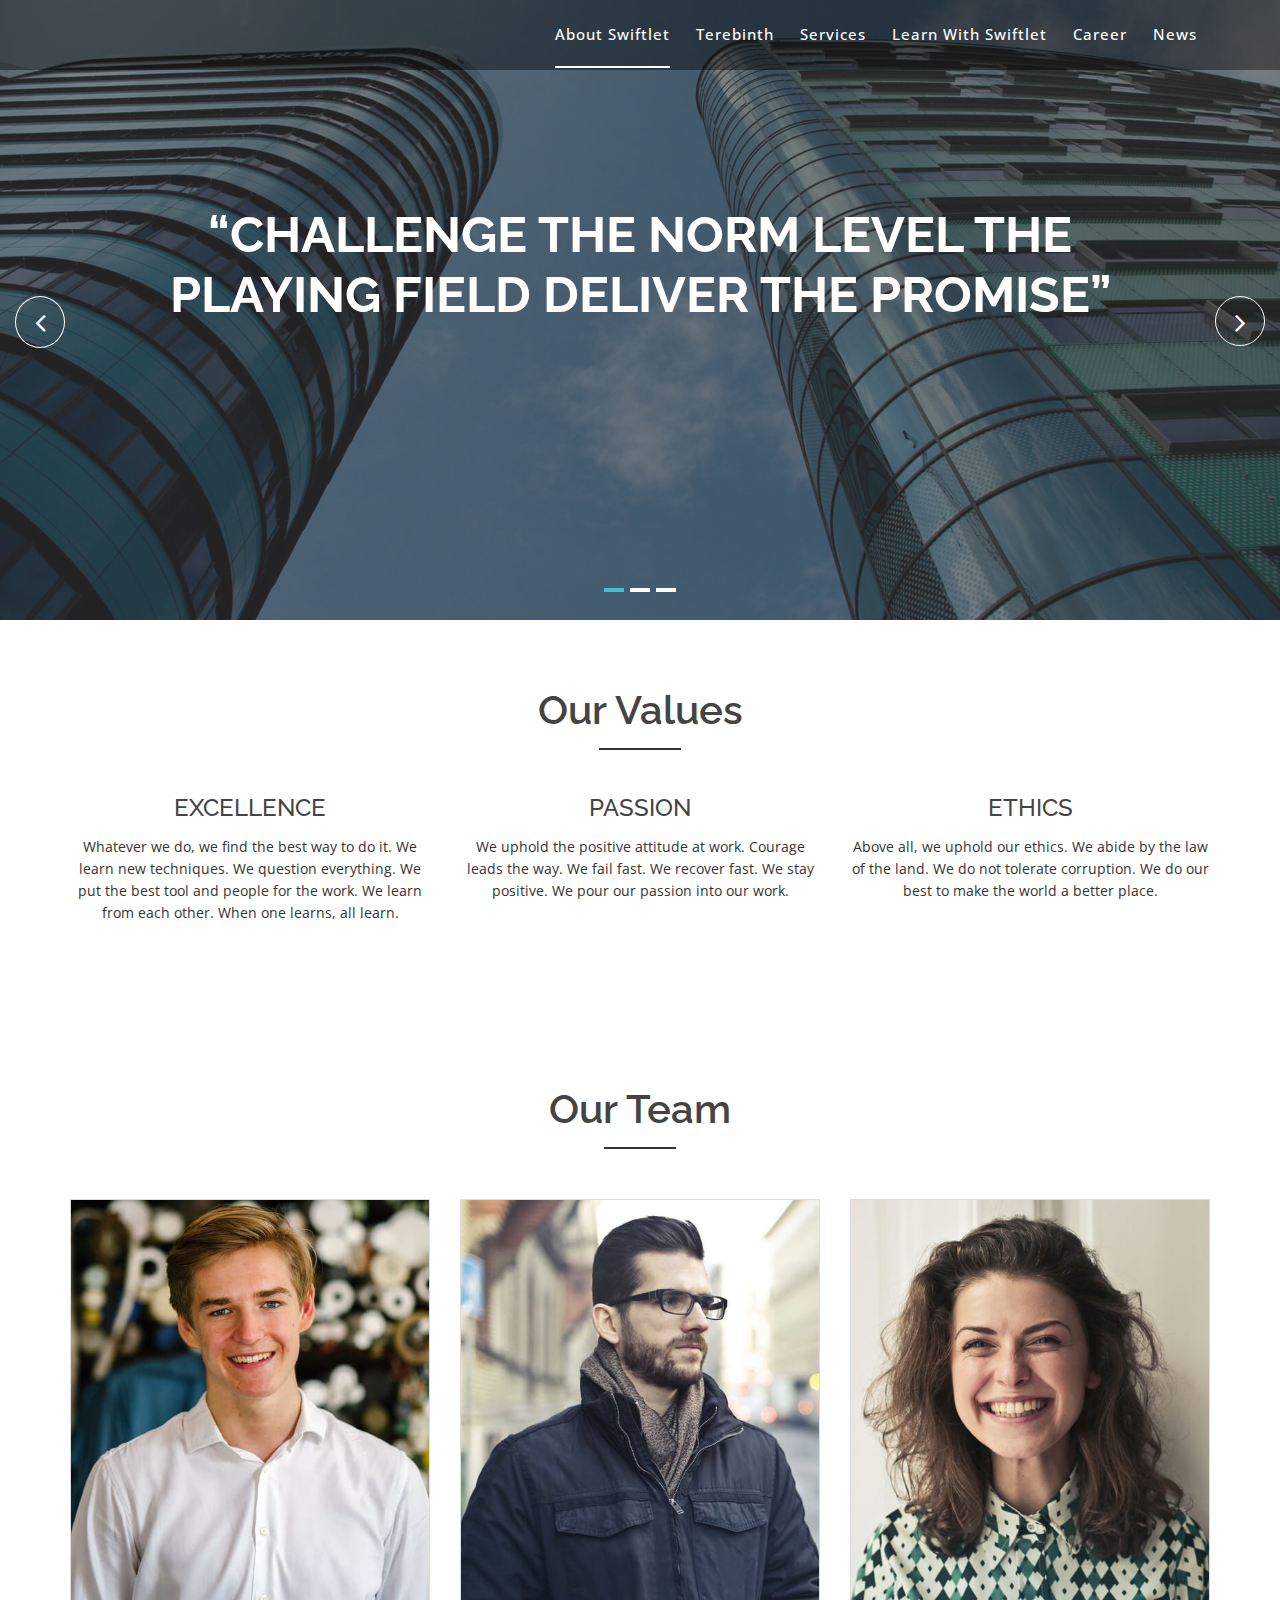
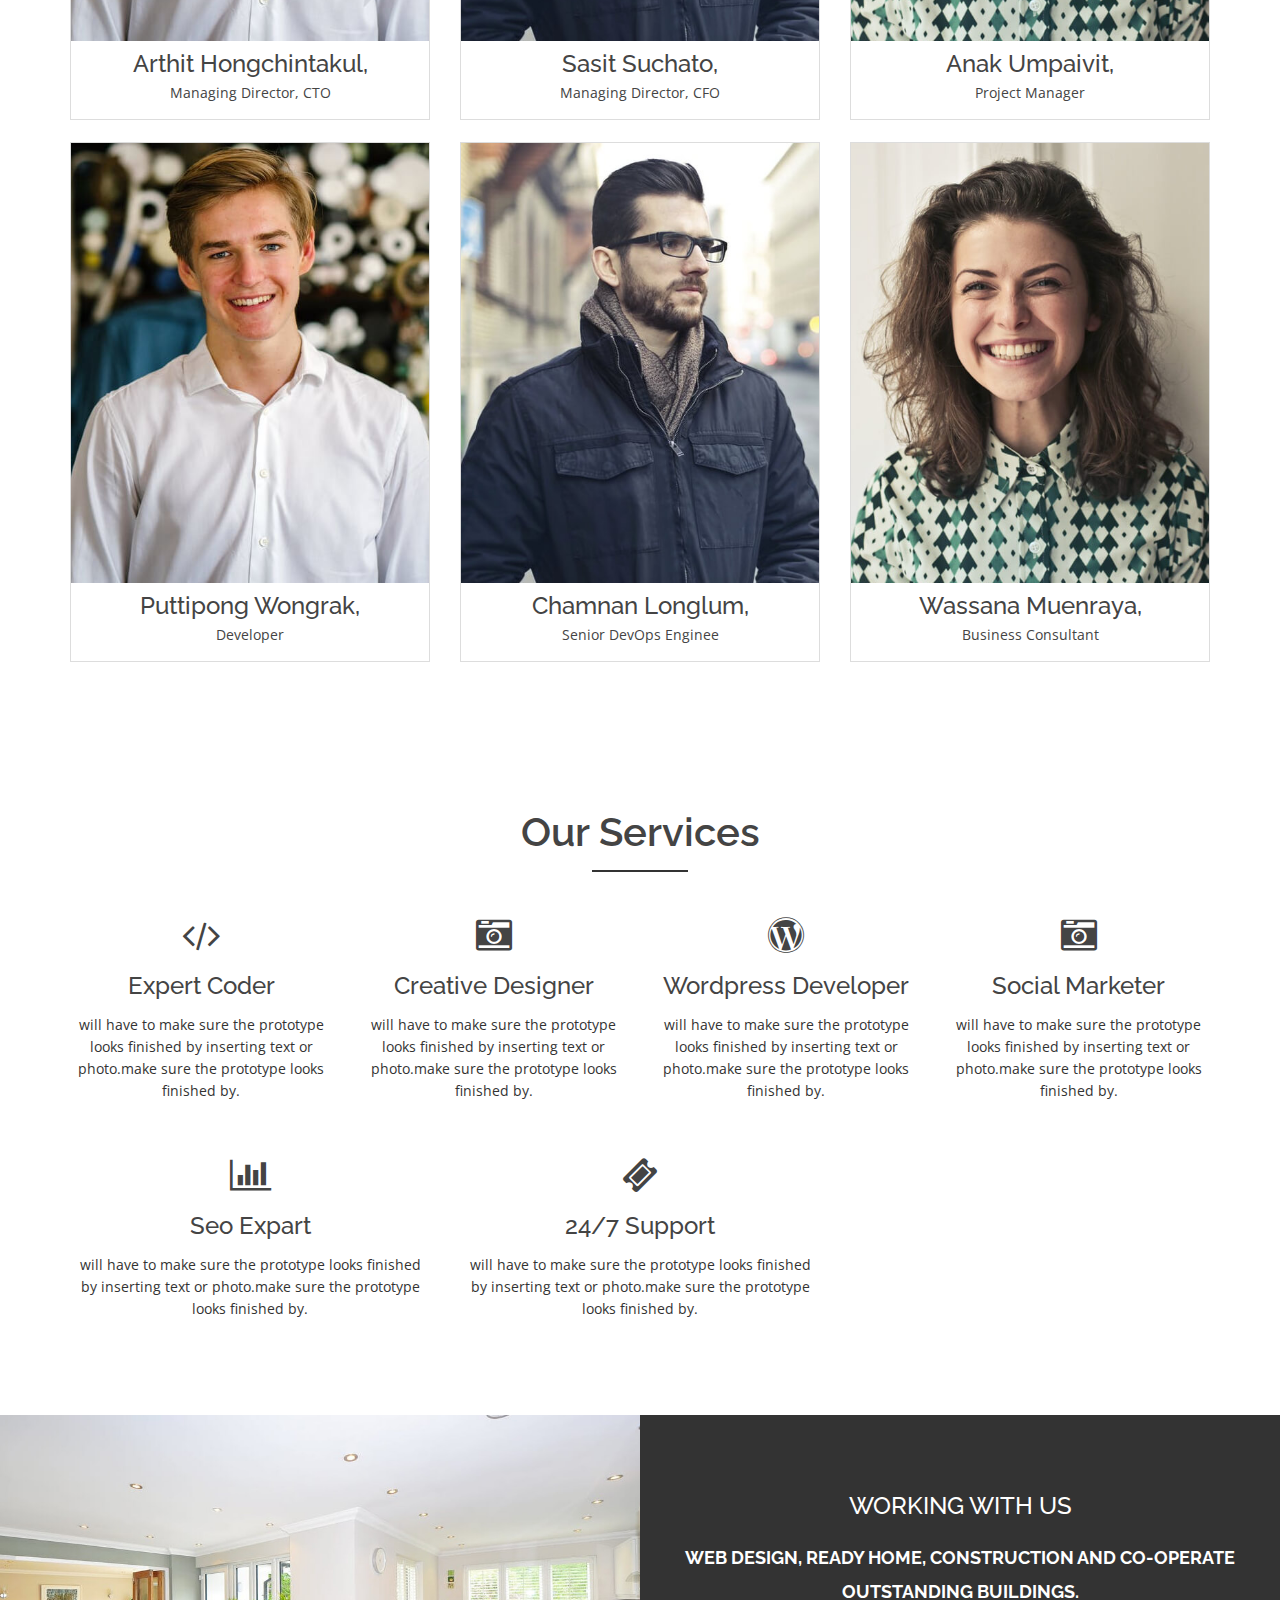
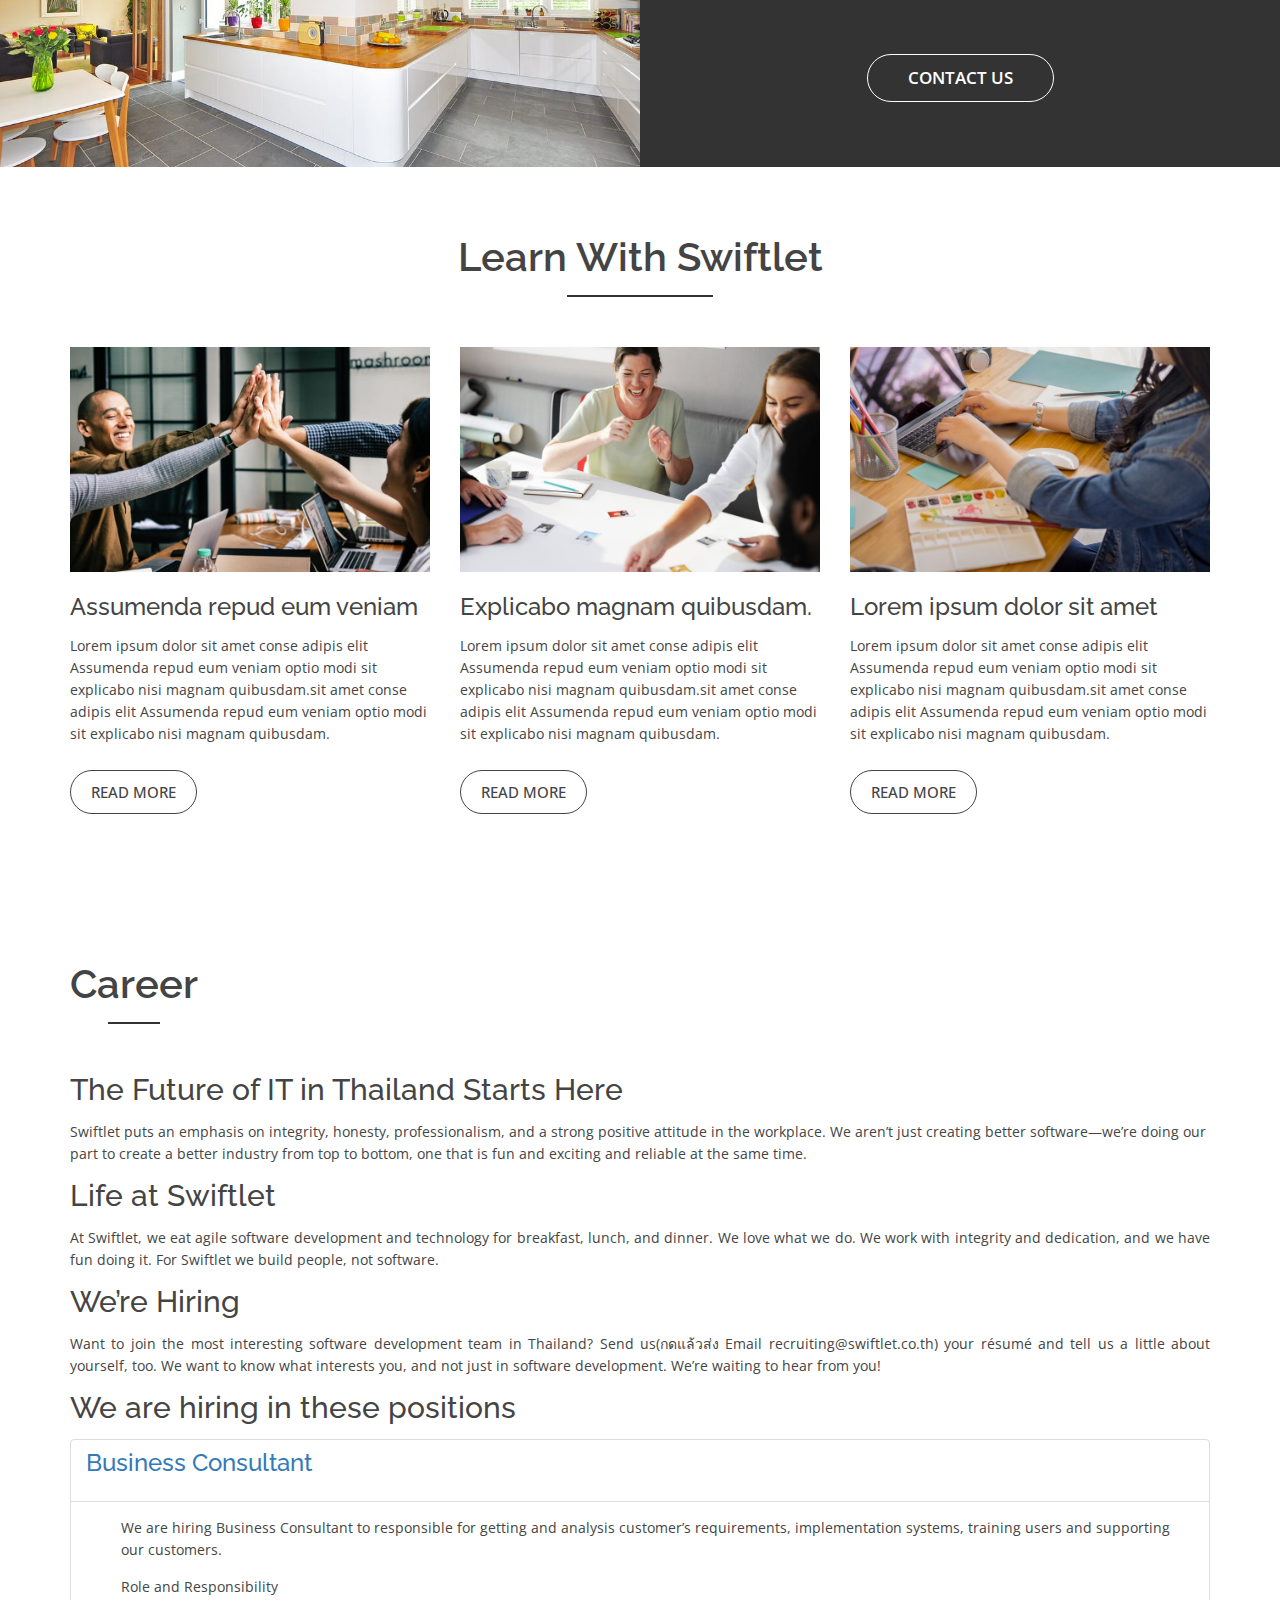
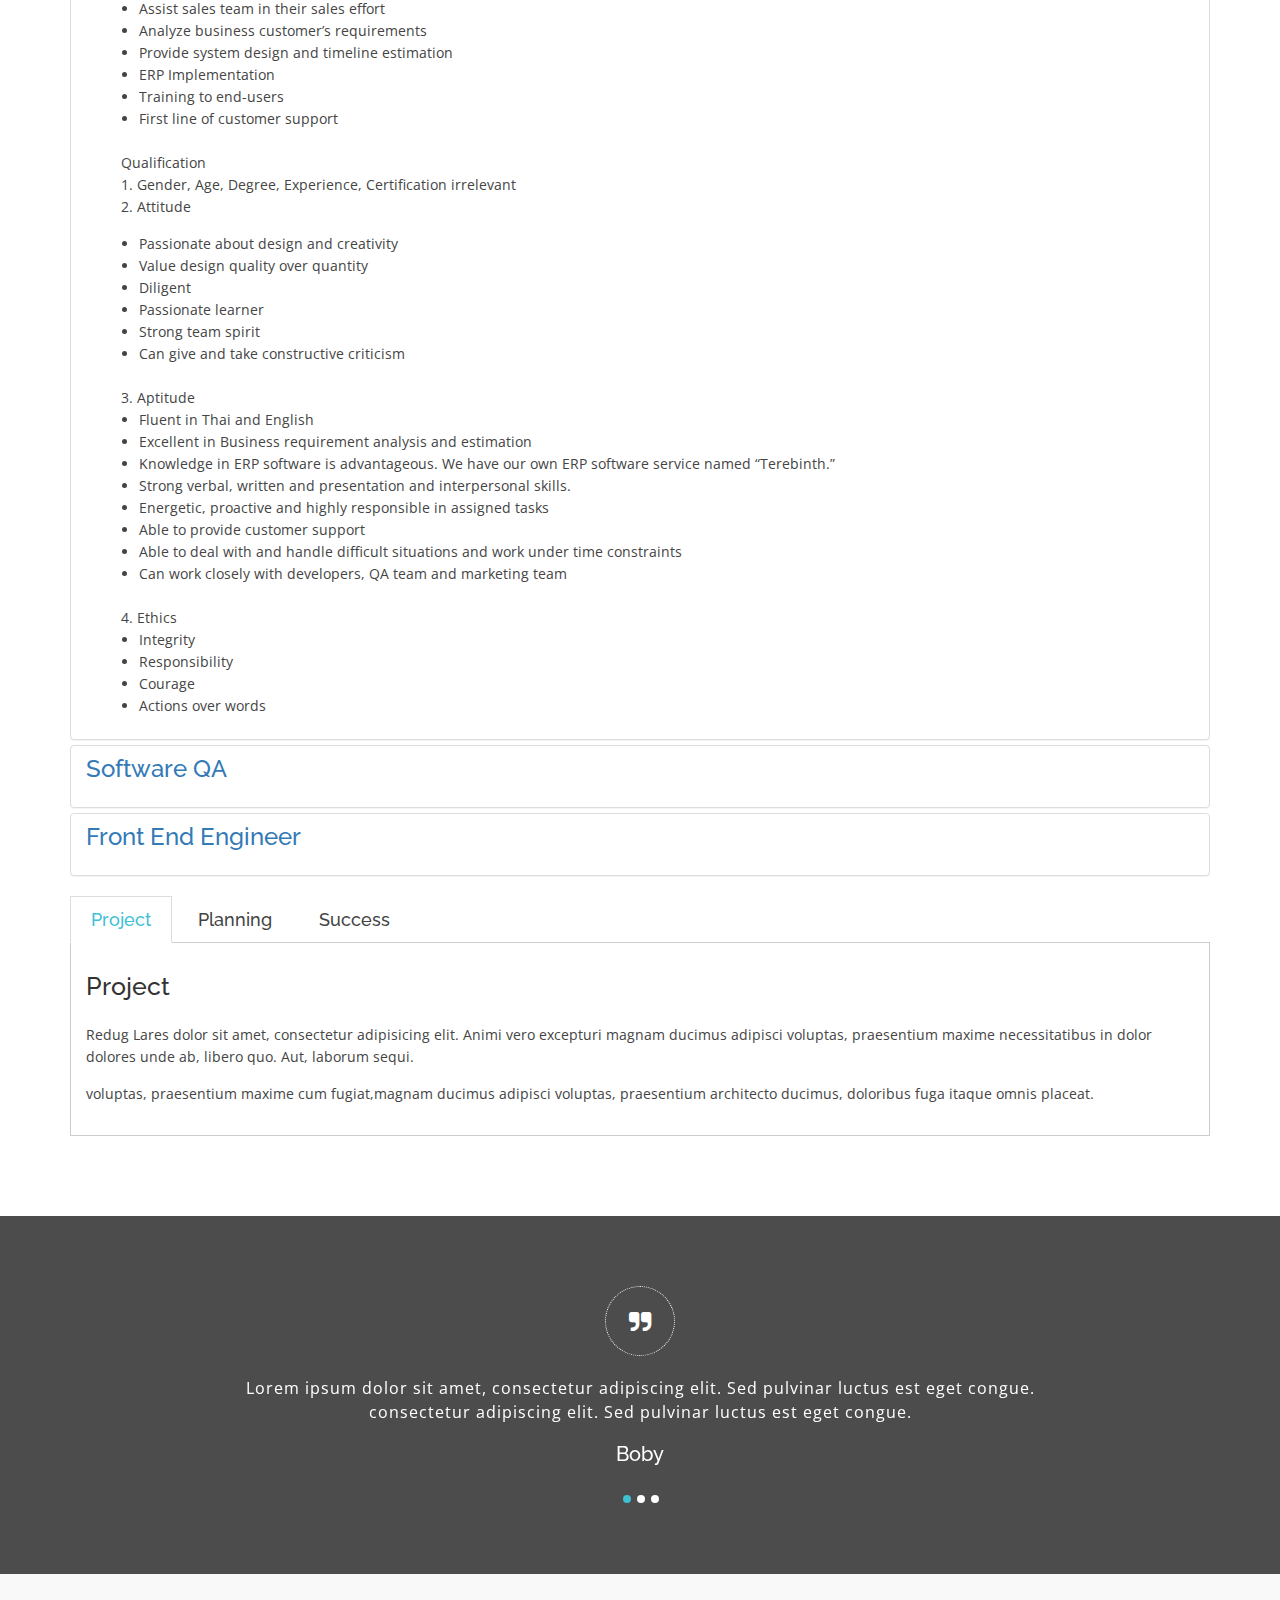
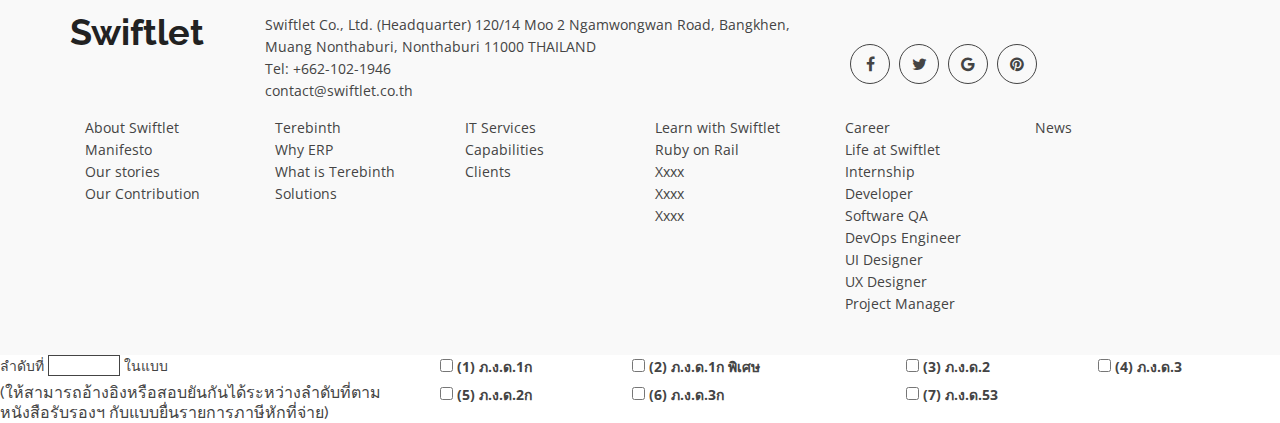
==== eBusiness/index.html @ f5b82866 "อัพโหลดไฟล์ขึ้น server git" ====
<!doctype html>
<html lang="en">
<head>
  <meta charset="utf-8">
  <title>eBusiness Bootstrap Template</title>
  <meta content="width=device-width, initial-scale=1.0" name="viewport">
  <meta content="" name="keywords">
  <meta content="" name="description">

  <!-- Favicons -->
  <link href="img/favicon.png" rel="icon">
  <link href="img/apple-touch-icon.png" rel="apple-touch-icon">

  <!-- Google Fonts -->
  <link href="https://fonts.googleapis.com/css?family=Open+Sans:300,400,400i,600,700|Raleway:300,400,400i,500,500i,700,800,900" rel="stylesheet">

  <!-- Bootstrap CSS File -->
  <link href="lib/bootstrap/css/bootstrap.min.css" rel="stylesheet">

  <!-- Libraries CSS Files -->
  <link href="lib/nivo-slider/css/nivo-slider.css" rel="stylesheet">
  <link href="lib/owlcarousel/owl.carousel.css" rel="stylesheet">
  <link href="lib/owlcarousel/owl.transitions.css" rel="stylesheet">
  <link href="lib/font-awesome/css/font-awesome.min.css" rel="stylesheet">
  <link href="lib/animate/animate.min.css" rel="stylesheet">
  <link href="lib/venobox/venobox.css" rel="stylesheet">

  <!-- Nivo Slider Theme -->
  <link href="css/nivo-slider-theme.css" rel="stylesheet">

  <!-- Main Stylesheet File -->
  <link href="css/style.css" rel="stylesheet">

  <!-- Responsive Stylesheet File -->
  <link href="css/responsive.css" rel="stylesheet">







  <!-- =======================================================
    Theme Name: eBusiness
    Theme URL: https://bootstrapmade.com/ebusiness-bootstrap-corporate-template/
    Author: BootstrapMade.com
    License: https://bootstrapmade.com/license/
  ======================================================= -->
</head>

<body data-spy="scroll" data-target="#navbar-example">

  <div id="preloader"></div>

  <header>
    <!-- header-area start -->
    <div id="sticker" class="header-area">
      <div class="container">
        <div class="row">
          <div class="col-md-12 col-sm-12">

            <!-- Navigation -->
            <nav class="navbar navbar-default">
              <!-- Brand and toggle get grouped for better mobile display -->
              <div class="navbar-header">
                <button type="button" class="navbar-toggle collapsed" data-toggle="collapse" data-target=".bs-example-navbar-collapse-1" aria-expanded="false">
										<span class="sr-only">Toggle navigation</span>
										<span class="icon-bar"></span>
										<span class="icon-bar"></span>
										<span class="icon-bar"></span>
									</button>
                <!-- Brand -->
                <a class="navbar-brand page-scroll sticky-logo" href="index.html">
                  
                  <!-- Uncomment below if you prefer to use an image logo -->
                  <!-- <img src="img/logo.png" alt="" title=""> -->
								</a>
              </div>
              <!-- Collect the nav links, forms, and other content for toggling -->
              <div class="collapse navbar-collapse main-menu bs-example-navbar-collapse-1" id="navbar-example">
                <ul class="nav navbar-nav navbar-right">
                  <li class="active">
                    <a class="page-scroll" href="#home">About Swiftlet</a>
                  </li>
                  <li>
                    <a class="page-scroll" href="#about">Terebinth</a>
                  </li>
                  <li>
                    <a class="page-scroll" href="#services">Services</a>
                  </li>
                  <li>
                    <a class="page-scroll" href="#team">Learn with Swiftlet
</a>
                  </li>
                  <li>
                    <a class="page-scroll" href="#portfolio">Career</a>
                  </li>
                  <li>
                    <a class="page-scroll" href="#blog">News</a>
                  </li>
                  
                </ul>
              </div>
              <!-- navbar-collapse -->
            </nav>
            <!-- END: Navigation -->
          </div>
        </div>
      </div>
    </div>
    <!-- header-area end -->
  </header>
  <!-- header end -->

  <!-- Start Slider Area -->
  <div id="home" class="slider-area">
    <div class="bend niceties preview-2">
      <div id="ensign-nivoslider" class="slides">
        <img src="img/slider/slider2.jpg" alt="" title="#slider-direction-1" />
        <img src="img/slider/slider2.jpg" alt="" title="#slider-direction-2" />
        <img src="img/slider/slider3.jpg" alt="" title="#slider-direction-3" />
      </div>






      <!-- direction 1 -->
      <div id="slider-direction-1" class="slider-direction slider-one">
        <div class="container">
          <div class="row">
            <div class="col-md-12 col-sm-12 col-xs-12">
              <div class="slider-content">
                
                <!-- layer 3 -->
                <div class="layer-1-2 wow slideInUp" data-wow-duration="2s" data-wow-delay=".2s">
                  <h1 class="title2">“CHALLENGE THE NORM  
                                      LEVEL THE PLAYING FIELD 
                                      DELIVER THE PROMISE” 
                  </h1>
                </div>
              </div>
            </div>
          </div>
        </div>
      </div>

      <!-- direction 2 -->
      <div id="slider-direction-2" class="slider-direction slider-two">
        <div class="container">
          <div class="row">
            <div class="col-md-12 col-sm-12 col-xs-12">
              <div class="slider-content text-center">
                <!-- layer 1 -->
                <div class="layer-1-1 hidden-xs wow slideInUp" data-wow-duration="2s" data-wow-delay=".2s">
                  <h2 class="title1">Terebinth Cloud ERP </h2>
                </div>
                <!-- layer 2 -->
                <div class="layer-1-2 wow slideInUp" data-wow-duration="2s" data-wow-delay=".1s">
                  <h1 class="title2">THE BUSINESS PROCESS AND DATA MANAGEMENT PLATFORM ON THE CLOUD
                </h1>
                </div>
                <!-- layer 3 -->
                <div class="layer-1-3 hidden-xs wow slideInUp" data-wow-duration="2s" data-wow-delay=".2s">
                  <a class="ready-btn right-btn page-scroll" href="#services">See Services</a>
                  <a class="ready-btn page-scroll" href="#about">Learn More</a>
                </div>
              </div>
            </div>
          </div>
        </div>
      </div>

      <!-- direction 3 -->
      <div id="slider-direction-3" class="slider-direction slider-two">
        <div class="container">
          <div class="row">
            <div class="col-md-12 col-sm-12 col-xs-12">
              <div class="slider-content">
                <!-- layer 1 -->
                <div class="layer-1-1 hidden-xs wow slideInUp" data-wow-duration="2s" data-wow-delay=".2s">
                  <h2 class="title1">The Best business Information </h2>
                </div>
                <!-- layer 2 -->
                <div class="layer-1-2 wow slideInUp" data-wow-duration="2s" data-wow-delay=".1s">
                  <h1 class="title2">Helping Business Security  & Peace of Mind for Your Family</h1>
                </div>
                <!-- layer 3 -->
                <div class="layer-1-3 hidden-xs wow slideInUp" data-wow-duration="2s" data-wow-delay=".2s">
                  <a class="ready-btn right-btn page-scroll" href="#services">See Services</a>
                  <a class="ready-btn page-scroll" href="#about">Learn More</a>
                </div>
              </div>
            </div>
          </div>
        </div>
      </div>
    </div>
  </div>
  <!-- End Slider Area -->



 
 




  <!-- Start about_
     ourvalues -->
  <div id="ourvalues" class="ourvalues-area area-padding">
    <div class="container">
      <div class="row">
        <div class="col-md-12 col-sm-12 col-xs-12">
          <div class="section-headline ourvalues-head text-center">
            <h2>Our Values</h2>
          </div>
        </div>
      </div>
      <div class="row text-center">
        <div class="ourvalues-contents">
          <!-- Start Left ourvalues -->
          <div class="col-md-4 col-sm-4 col-xs-12">
            <div class="about-move">
              <div class="ourvalues-details">
                <div class="single-ourvalues">

                  <h4>EXCELLENCE</h4>
                  <p>
                    
                   Whatever we do, we find the best way to do it. We learn new techniques. We question everything. We put the best tool and people for the work.  We learn from each other. When one learns, all learn.

                  </p>
                </div>
              </div>
              <!-- end about_
               ourvalues -->
            </div>
          </div>
          <div class="col-md-4 col-sm-4 col-xs-12">
            <div class="about-move">
              <div class="ourvalues-details">
                <div class="single-ourvalues">
                 
                  <h4>PASSION</h4>
                  <p>
                    We uphold the positive attitude at work. Courage leads the way. We fail fast. We recover fast. We stay positive. We pour our passion into our work. 
                  </p>
                </div>
              </div>
              <!-- end about_
               ourvalues -->
            </div>
          </div>
          <div class="col-md-4 col-sm-4 col-xs-12">
            <!-- end col-md-4 -->
            <div class=" about-move">
              <div class="ourvalues-details">
                <div class="single-ourvalues">
                  
                  <h4>ETHICS</h4>
                  <p>
                    Above all, we uphold our ethics. We abide by the law of the land. We do not tolerate corruption. We do our best to make the world a better place.
                  </p>
                </div>
              </div>
              <!-- end about_
              ourvalues -->
            </div>
          </div>
         
        </div>
      </div>
    </div>
  </div>
  <!-- End about_
     ourvalues -->




 <!-- Start team Area -->
  <div id="team" class="our-team-area area-padding">
    <div class="container">
      <div class="row">
        <div class="col-md-12 col-sm-12 col-xs-12">
          <div class="section-headline text-center">
            <h2>Our Team</h2>
          </div>
        </div>
      </div>
      <div class="row">
        <div class="team-top">
          <div class="col-md-4 col-sm-3 col-xs-12">
            <div class="single-team-member">
              <div class="team-img">
                <a href="#">
                    <img src="img/team/1.jpg" alt="">
                  </a>
                <div class="team-social-icon text-center">
                  <ul>
                    <li>
                      <a href="#">
                          <i class="fa fa-facebook"></i>
                        </a>
                    </li>
                    <li>
                      <a href="#">
                          <i class="fa fa-twitter"></i>
                        </a>
                    </li>
                    <li>
                      <a href="#">
                          <i class="fa fa-instagram"></i>
                        </a>
                    </li>
                  </ul>
                </div>
              </div>
              <div class="team-content text-center">
                <h4>Arthit Hongchintakul,  </h4>
                <p>Managing Director, CTO</p>
              </div>
            </div>
          </div>
          <!-- End column -->
          <div class="col-md-4 col-sm-3 col-xs-12">
            <div class="single-team-member">
              <div class="team-img">
                <a href="#">
                    <img src="img/team/2.jpg" alt="">
                  </a>
                <div class="team-social-icon text-center">
                  <ul>
                    <li>
                      <a href="#">
                          <i class="fa fa-facebook"></i>
                        </a>
                    </li>
                    <li>
                      <a href="#">
                          <i class="fa fa-twitter"></i>
                        </a>
                    </li>
                    <li>
                      <a href="#">
                          <i class="fa fa-instagram"></i>
                        </a>
                    </li>
                  </ul>
                </div>
              </div>
              <div class="team-content text-center">
                <h4>Sasit Suchato, </h4>
                <p>Managing Director, CFO</p>
              </div>
            </div>
          </div>
          <!-- End column -->
          <div class="col-md-4 col-sm-3 col-xs-12">
            <div class="single-team-member">
              <div class="team-img">
                <a href="#">
                    <img src="img/team/3.jpg" alt="">
                  </a>
                <div class="team-social-icon text-center">
                  <ul>
                    <li>
                      <a href="#">
                          <i class="fa fa-facebook"></i>
                        </a>
                    </li>
                    <li>
                      <a href="#">
                          <i class="fa fa-twitter"></i>
                        </a>
                    </li>
                    <li>
                      <a href="#">
                          <i class="fa fa-instagram"></i>
                        </a>
                    </li>
                  </ul>
                </div>
              </div>
              <div class="team-content text-center">
                <h4>Anak Umpaivit,   </h4>
                <p>Project Manager</p>
              </div>
            </div>
          </div>
          <!-- End column -->
         
        </div>
      </div>
      
      <br>
       <!-- row class2 -->

       <div class="row">
        <div class="team-top">
          <div class="col-md-4 col-sm-3 col-xs-12">
            <div class="single-team-member">
              <div class="team-img">
                <a href="#">
                    <img src="img/team/1.jpg" alt="">
                  </a>
                <div class="team-social-icon text-center">
                  <ul>
                    <li>
                      <a href="#">
                          <i class="fa fa-facebook"></i>
                        </a>
                    </li>
                    <li>
                      <a href="#">
                          <i class="fa fa-twitter"></i>
                        </a>
                    </li>
                    <li>
                      <a href="#">
                          <i class="fa fa-instagram"></i>
                        </a>
                    </li>
                  </ul>
                </div>
              </div>
              <div class="team-content text-center">
                <h4>Puttipong Wongrak, </h4>
                <p>Developer</p>
              </div>
            </div>
          </div>
          <!-- End column -->
          <div class="col-md-4 col-sm-3 col-xs-12">
            <div class="single-team-member">
              <div class="team-img">
                <a href="#">
                    <img src="img/team/2.jpg" alt="">
                  </a>
                <div class="team-social-icon text-center">
                  <ul>
                    <li>
                      <a href="#">
                          <i class="fa fa-facebook"></i>
                        </a>
                    </li>
                    <li>
                      <a href="#">
                          <i class="fa fa-twitter"></i>
                        </a>
                    </li>
                    <li>
                      <a href="#">
                          <i class="fa fa-instagram"></i>
                        </a>
                    </li>
                  </ul>
                </div>
              </div>
              <div class="team-content text-center">
                <h4>Chamnan Longlum,</h4>
                <p>Senior DevOps Enginee</p>
              </div>
            </div>
          </div>
          <!-- End column -->
          <div class="col-md-4 col-sm-3 col-xs-12">
            <div class="single-team-member">
              <div class="team-img">
                <a href="#">
                    <img src="img/team/3.jpg" alt="">
                  </a>
                <div class="team-social-icon text-center">
                  <ul>
                    <li>
                      <a href="#">
                          <i class="fa fa-facebook"></i>
                        </a>
                    </li>
                    <li>
                      <a href="#">
                          <i class="fa fa-twitter"></i>
                        </a>
                    </li>
                    <li>
                      <a href="#">
                          <i class="fa fa-instagram"></i>
                        </a>
                    </li>
                  </ul>
                </div>
              </div>
              <div class="team-content text-center">
                <h4>Wassana Muenraya, </h4>
                <p>Business Consultant</p>
              </div>
            </div>
          </div>
          <!-- End column -->
         
        </div>
      </div>







    </div>
  </div>
  <!-- End Team Area -->











  <!-- Start Service area -->
  <div id="services" class="services-area area-padding">
    <div class="container">
      <div class="row">
        <div class="col-md-12 col-sm-12 col-xs-12">
          <div class="section-headline services-head text-center">
            <h2>Our Services</h2>
          </div>
        </div>
      </div>
      <div class="row text-center">
        <div class="services-contents">
          <!-- Start Left services -->
          <div class="col-md-3 col-sm-4 col-xs-12">
            <div class="about-move">
              <div class="services-details">
                <div class="single-services">
                  <a class="services-icon" href="#">
											<i class="fa fa-code"></i>
										</a>
                  <h4>Expert Coder</h4>
                  <p>
                    will have to make sure the prototype looks finished by inserting text or photo.make sure the prototype looks finished by.
                  </p>
                </div>
              </div>
              <!-- end about-details -->
            </div>
          </div>
          <div class="col-md-3 col-sm-4 col-xs-12">
            <div class="about-move">
              <div class="services-details">
                <div class="single-services">
                  <a class="services-icon" href="#">
											<i class="fa fa-camera-retro"></i>
										</a>
                  <h4>Creative Designer</h4>
                  <p>
                    will have to make sure the prototype looks finished by inserting text or photo.make sure the prototype looks finished by.
                  </p>
                </div>
              </div>
              <!-- end about-details -->
            </div>
          </div>
          <div class="col-md-3 col-sm-4 col-xs-12">
            <!-- end col-md-4 -->
            <div class=" about-move">
              <div class="services-details">
                <div class="single-services">
                  <a class="services-icon" href="#">
											<i class="fa fa-wordpress"></i>
										</a>
                  <h4>Wordpress Developer</h4>
                  <p>
                    will have to make sure the prototype looks finished by inserting text or photo.make sure the prototype looks finished by.
                  </p>
                </div>
              </div>
              <!-- end about-details -->
            </div>
          </div>
          <div class="col-md-3 col-sm-4 col-xs-12">
            <!-- end col-md-4 -->
            <div class=" about-move">
              <div class="services-details">
                <div class="single-services">
                  <a class="services-icon" href="#">
											<i class="fa fa-camera-retro"></i>
										</a>
                  <h4>Social Marketer </h4>
                  <p>
                    will have to make sure the prototype looks finished by inserting text or photo.make sure the prototype looks finished by.
                  </p>
                </div>
              </div>
              <!-- end about-details -->
            </div>
          </div>
          <!-- End Left services -->
          <div class="col-md-4 col-sm-4 col-xs-12">
            <!-- end col-md-4 -->
            <div class=" about-move">
              <div class="services-details">
                <div class="single-services">
                  <a class="services-icon" href="#">
											<i class="fa fa-bar-chart"></i>
										</a>
                  <h4>Seo Expart</h4>
                  <p>
                    will have to make sure the prototype looks finished by inserting text or photo.make sure the prototype looks finished by.
                  </p>
                </div>
              </div>
              <!-- end about-details -->
            </div>
          </div>
          <!-- End Left services -->
          <div class="col-md-4 col-sm-4 col-xs-12">
            <!-- end col-md-4 -->
            <div class=" about-move">
              <div class="services-details">
                <div class="single-services">
                  <a class="services-icon" href="#">
											<i class="fa fa-ticket"></i>
										</a>
                  <h4>24/7 Support</h4>
                  <p>
                    will have to make sure the prototype looks finished by inserting text or photo.make sure the prototype looks finished by.
                  </p>
                </div>
              </div>
              <!-- end about-details -->
            </div>
          </div>
        </div>
      </div>
    </div>
  </div>
  <!-- End Service area -->

  




 

  <!-- Start reviews Area -->
  <div class="reviews-area hidden-xs">
    <div class="work-us">
      <div class="work-left-text">
        <a href="#">
						<img src="img/about/2.jpg" alt="">
					</a>
      </div>
      <div class="work-right-text text-center">
        <h2>working with us</h2>
        <h5>Web Design, Ready Home, Construction and Co-operate Outstanding Buildings.</h5>
        <a href="#contact" class="ready-btn">Contact us</a>
      </div>
    </div>
  </div>
  <!-- End reviews Area -->

  





    <!-- Start Blog Area -->
  <div id="blog" class="blog-area">
    <div class="blog-inner area-padding">
      <div class="blog-overly"></div>
      <div class="container ">
        <div class="row">
          <div class="col-md-12 col-sm-12 col-xs-12">
            <div class="section-headline text-center">
              <h2>Learn with Swiftlet</h2>
            </div>
          </div>
        </div>
        <div class="row">
          <!-- Start Left Blog -->
          <div class="col-md-4 col-sm-4 col-xs-12">
            <div class="single-blog">
              <div class="single-blog-img">
                <a href="blog.html">
                    <img src="img/blog/1.jpg" alt="">
                  </a>
              </div>
              <br>
              <div class="blog-text">
                <h4>
                                        <a href="blog.html">Assumenda repud eum veniam</a>
                  </h4>
                <p>
                  Lorem ipsum dolor sit amet conse adipis elit Assumenda repud eum veniam optio modi sit explicabo nisi magnam quibusdam.sit amet conse adipis elit Assumenda repud eum veniam optio modi sit explicabo nisi magnam quibusdam.
                </p>
              </div>
              <span>
                  <a href="blog.html" class="ready-btn">Read more</a>
                </span>
            </div>
            <!-- Start single blog -->
          </div>
          <!-- End Left Blog-->
          <!-- Start Left Blog -->
          <div class="col-md-4 col-sm-4 col-xs-12">
            <div class="single-blog">
              <div class="single-blog-img">
                <a href="blog.html">
                    <img src="img/blog/2.jpg" alt="">
                  </a>
              </div>
              <br>
              <div class="blog-text">
                <h4>
                                        <a href="blog.html">Explicabo magnam quibusdam.</a>
                  </h4>
                <p>
                  Lorem ipsum dolor sit amet conse adipis elit Assumenda repud eum veniam optio modi sit explicabo nisi magnam quibusdam.sit amet conse adipis elit Assumenda repud eum veniam optio modi sit explicabo nisi magnam quibusdam.
                </p>
              </div>
              <span>
                  <a href="blog.html" class="ready-btn">Read more</a>
                </span>
            </div>
            <!-- Start single blog -->
          </div>
          <!-- End Left Blog-->
          <!-- Start Right Blog-->
          <div class="col-md-4 col-sm-4 col-xs-12">
            <div class="single-blog">
              <div class="single-blog-img">
                <a href="blog.html">
                    <img src="img/blog/3.jpg" alt="">
                  </a>
              </div>
              <br>
              <div class="blog-text">
                <h4>
                                        <a href="blog.html">Lorem ipsum dolor sit amet</a>
                  </h4>
                <p>
                  Lorem ipsum dolor sit amet conse adipis elit Assumenda repud eum veniam optio modi sit explicabo nisi magnam quibusdam.sit amet conse adipis elit Assumenda repud eum veniam optio modi sit explicabo nisi magnam quibusdam.
                </p>
              </div>
              <span>
                  <a href="blog.html" class="ready-btn">Read more</a>
                </span>
            </div>
          </div>
          <!-- End Right Blog-->
        </div>
      </div>
    </div>
  </div>
  <!-- End Blog -->






   <!--Career area start -->
  <div class="faq-area area-padding">
    <div class="container">

      <div class="row">
        <div class="col-md-12 col-sm-12 col-xs-12">
          <div class="section-headline">
            <h2>Career</h2>
            <h3>The Future of IT in Thailand Starts Here</h3>
            <p> Swiftlet puts an emphasis on integrity, honesty, professionalism, and a strong positive attitude in the workplace. We aren’t just creating better software—we’re doing our part to create a better industry from top to bottom, one that is fun and exciting and reliable at the same time.</p>

            <h3>Life at Swiftlet</h3>
 
            <p class="a">At Swiftlet, we eat agile software development and technology for breakfast, lunch, and dinner. We love what we do. We work with integrity and dedication, and we have fun doing it. For Swiftlet we build people, not software.</p>


            <h3>We’re Hiring </h3>
 
            <p class="a">Want to join the most interesting software development team in Thailand? Send us(กดแล้วส่ง Email recruiting@swiftlet.co.th) your résumé and tell us a little about yourself, too. We want to know what interests you, and not just in software development. We’re waiting to hear from you!</p>

            <h3>We are hiring in these positions</h3>

          </div>
        </div>
      </div>
      
      <div class="row">
        <div class="col-md-12 col-sm-6 col-xs-12">
          <div class="faq-details">
            <div class="panel-group" id="accordion">

               <!-- Panel 1.Business Consultant Default -->
              <div class="panel panel-default">
                  <div class="panel-heading">
                    <h4 class="check-title">
                        <a data-toggle="collapse" class="active" data-parent="#accordion" href="#check1">
                                                  <span class="acc-icons"></span>Business Consultant
                        </a>
                      </h4>
                  </div>
                  <div id="check1" class="panel-collapse collapse in">
                    <div class="panel-body">
                      <p>  We are hiring Business Consultant to responsible for getting and analysis customer’s requirements, implementation systems, training users and supporting our customers.
                      </p> Role and Responsibility
                        <ul style="padding-left:1.3em;">
                          <li style="list-style-type: disc;"> Assist sales team in their sales effort</li>
                          <li style="list-style-type: disc;"> Analyze business customer’s requirements</li>
                          <li style="list-style-type: disc;"> Provide system design and timeline estimation</li>
                          <li style="list-style-type: disc;"> ERP Implementation </li>
                          <li style="list-style-type: disc;"> Training to end-users</li>
                          <li style="list-style-type: disc;"> First line of customer support</li>                   
                        </ul>
                        <br>
                      <p> Qualification 
                       <br>1.  Gender, Age, Degree, Experience, Certification irrelevant 
                       <br>2. Attitude 
                        <ul style="padding-left:1.3em;">
                          <li style="list-style-type: disc;"> Passionate about design and creativity </li>
                          <li style="list-style-type: disc;"> Value design quality over quantity</li>
                          <li style="list-style-type: disc;"> Diligent</li>
                          <li style="list-style-type: disc;"> Passionate learner</li>
                          <li style="list-style-type: disc;"> Strong team spirit</li>
                          <li style="list-style-type: disc;"> Can give and take constructive criticism</li>
                        </ul>
                      
                      <br>3. Aptitude
                      <ul style="padding-left:1.3em;">
                          <li style="list-style-type: disc;"> Fluent in Thai and English </li>
                          <li style="list-style-type: disc;"> Excellent in Business requirement analysis and estimation</li>
                          <li style="list-style-type: disc;"> Knowledge in ERP software is advantageous. We have our own ERP software service named “Terebinth.”</li>
                          <li style="list-style-type: disc;"> Strong verbal, written and presentation and interpersonal skills.</li>
                          <li style="list-style-type: disc;"> Energetic, proactive and highly responsible in assigned tasks</li>
                          <li style="list-style-type: disc;"> Able to provide customer support</li>
                          <li style="list-style-type: disc;"> Able to deal with and handle difficult situations and work under time constraints</li>
                          <li style="list-style-type: disc;"> Can work closely with developers, QA team and marketing team</li>
                      </ul>
                      <br>4. Ethics
                      <ul style="padding-left:1.3em;">
                          <li style="list-style-type: disc;"> Integrity </li>
                          <li style="list-style-type: disc;"> Responsibility</li>
                          <li style="list-style-type: disc;"> Courage</li>
                          <li style="list-style-type: disc;"> Actions over words</li>
                      </ul> 
                      <br>                      
                   </div>
                  </div>
                </div>
                <!-- End 1.Business Consultant Panel Default -->
          

              <!-- Panel 2.QA Default -->

              <div class="panel panel-default">
                <div class="panel-heading">
                  <h4 class="check-title">
                      <a data-toggle="collapse" data-parent="#accordion" href="#check3">
                                                <span class="acc-icons"></span> Software QA
                      </a>
                    </h4>
                </div>
                <div id="check3" class="panel-collapse collapse ">
                  <div class="panel-body">
                      <p> Salary based on skill and experience, starting at THB 20,000/mo.
                          We are looking for front end engineer to design UI on our many fascinating projects.
                        </p> Role and Responsibility
                          <ul style="padding-left:1.3em;">
                            <li style="list-style-type: disc;"> Requirement analysis and estimation</li>
                            <li style="list-style-type: disc;"> Front end HTML, CSS, Javascript implementation with Test Driven Development</li>
                            <li style="list-style-type: disc;"> Paper document design with HTML and CSS</li>
                            <li style="list-style-type: disc;"> Assist marketing team with various online/offline graphics design tasks </li>
                            <li style="list-style-type: disc;"> Continuously research and develop new techniques, tools, and technologies</li>
                          </ul>
                          <br>
                        <p> Qualification 
                         <br>1.  Gender, Age, Degree, Experience, Certification irrelevant 
                         <br>2. Attitude 
                          <ul style="padding-left:1.3em;">
                            <li style="list-style-type: disc;"> Passionate about design and creativity </li>
                            <li style="list-style-type: disc;"> Value design quality over quantity</li>
                            <li style="list-style-type: disc;"> Diligent</li>
                            <li style="list-style-type: disc;"> Passionate learner</li>
                            <li style="list-style-type: disc;"> Strong team spirit</li>
                            <li style="list-style-type: disc;"> Can give and take constructive criticism</li>
                          </ul>
                        
                        <br>3. Aptitude
                        <ul style="padding-left:1.3em;">
                            <li style="list-style-type: disc;"> Fluent in Thai and English </li>
                            <li style="list-style-type: disc;"> Excellent in Illustrator, HTML5, and CSS3</li>
                            <li style="list-style-type: disc;"> UI design expertise for web and mobile applications</li>
                            <li style="list-style-type: disc;"> Graphic design expertise for printed media</li>
                            <li style="list-style-type: disc;"> Energetic, proactive and highly responsible in assigned tasks</li>
                            <li style="list-style-type: disc;"> Angular.js, React.js, React Native, Bootstrap very highly advantageous</li>
                            <li style="list-style-type: disc;"> Basic User experience(UX) understanding</li>
                        </ul>
                        <br>4. Ethics
                        <ul style="padding-left:1.3em;">
                            <li style="list-style-type: disc;"> Integrity </li>
                            <li style="list-style-type: disc;"> Responsibility</li>
                            <li style="list-style-type: disc;"> Courage</li>
                            <li style="list-style-type: disc;"> Actions over words</li>
                        </ul> 
                        <br>         
                  </div>
                </div>
              </div>
              <!-- End Panel QA Default -->


              <!-- Panel 3.Front End Engineer Default -->
              <div class="panel panel-default">
                <div class="panel-heading">
                  <h4 class="check-title">
                      <a data-toggle="collapse" data-parent="#accordion" href="#check4">
                                                <span class="acc-icons"></span>Front End Engineer
                      </a>
                    </h4>
                </div>
                <div id="check4" class="panel-collapse collapse">
                  <div class="panel-body">
                      <p> Salary based on skill and experience, starting at THB 20,000/mo.
                          We are looking for front end engineer to design UI on our many fascinating projects.
                        </p> Role and Responsibility
                          <ul style="padding-left:1.3em;">
                            <li style="list-style-type: disc;"> Requirement analysis and estimation</li>
                            <li style="list-style-type: disc;"> Front end HTML, CSS, Javascript implementation with Test Driven Development</li>
                            <li style="list-style-type: disc;"> Paper document design with HTML and CSS</li>
                            <li style="list-style-type: disc;"> Assist marketing team with various online/offline graphics design tasks </li>
                            <li style="list-style-type: disc;"> Continuously research and develop new techniques, tools, and technologies</li>
                          </ul>
                          <br>
                        <p> Qualification 
                         <br>1.  Gender, Age, Degree, Experience, Certification irrelevant 
                         <br>2. Attitude 
                          <ul style="padding-left:1.3em;">
                            <li style="list-style-type: disc;"> Passionate about design and creativity </li>
                            <li style="list-style-type: disc;"> Value design quality over quantity</li>
                            <li style="list-style-type: disc;"> Diligent</li>
                            <li style="list-style-type: disc;"> Passionate learner</li>
                            <li style="list-style-type: disc;"> Strong team spirit</li>
                            <li style="list-style-type: disc;"> Can give and take constructive criticism</li>
                          </ul>
                        
                        <br>3. Aptitude
                        <ul style="padding-left:1.3em;">
                            <li style="list-style-type: disc;"> Fluent in Thai and English </li>
                            <li style="list-style-type: disc;"> Excellent in Illustrator, HTML5, and CSS3</li>
                            <li style="list-style-type: disc;"> UI design expertise for web and mobile applications</li>
                            <li style="list-style-type: disc;"> Graphic design expertise for printed media</li>
                            <li style="list-style-type: disc;"> Energetic, proactive and highly responsible in assigned tasks</li>
                            <li style="list-style-type: disc;"> Angular.js, React.js, React Native, Bootstrap very highly advantageous</li>
                            <li style="list-style-type: disc;"> Basic User experience(UX) understanding</li>
                        </ul>
                        <br>4. Ethics
                        <ul style="padding-left:1.3em;">
                            <li style="list-style-type: disc;"> Integrity </li>
                            <li style="list-style-type: disc;"> Responsibility</li>
                            <li style="list-style-type: disc;"> Courage</li>
                            <li style="list-style-type: disc;"> Actions over words</li>
                        </ul> 
                        <br>         
                  </div>
                </div>
              </div>
              <!-- End Panel Default -->
            </div>
          </div>
           
        </div>

       





        
        <div class="col-md-12 col-sm-6 col-xs-12">
          <div class="tab-menu">
            <!-- Nav tabs -->
            <ul class="nav nav-tabs" role="tablist">
              <li class="active">
                <a href="#p-view-1" role="tab" data-toggle="tab">Project</a>
              </li>
              <li>
                <a href="#p-view-2" role="tab" data-toggle="tab">Planning</a>
              </li>
              <li>
                <a href="#p-view-3" role="tab" data-toggle="tab">Success</a>
              </li>
            </ul>
          </div>
          <div class="tab-content">
            <div class="tab-pane active" id="p-view-1">
              <div class="tab-inner">
                <div class="event-content head-team">
                  <h4>Project</h4>
                  <p>
                    Redug Lares dolor sit amet, consectetur adipisicing elit. Animi vero excepturi magnam ducimus adipisci voluptas, praesentium maxime necessitatibus in dolor dolores unde ab, libero quo. Aut, laborum sequi.
                  </p>
                  <p>
                    voluptas, praesentium maxime cum fugiat,magnam ducimus adipisci voluptas, praesentium architecto ducimus, doloribus fuga itaque omnis placeat.
                  </p>
                </div>
              </div>
            </div>
            <div class="tab-pane" id="p-view-2">
              <div class="tab-inner">
                <div class="event-content head-team">
                  <h4>Planning</h4>
                  <p>
                    voluptas, praesentium maxime cum fugiat,magnam ducimus adipisci voluptas, praesentium architecto ducimus, doloribus fuga itaque omnis.
                  </p>
                  <p>
                    Redug Lares dolor sit amet, consectetur adipisicing elit. Animi vero excepturi magnam ducimus adipisci voluptas, praesentium maxime necessitatibus in dolor dolores unde ab, libero quo. Aut.
                  </p>
                </div>
              </div>
            </div>
            <div class="tab-pane" id="p-view-3">
              <div class="tab-inner">
                <div class="event-content head-team">
                  <h4>Success</h4>
                  <p>
                    voluptas, praesentium maxime cum fugiat,magnam ducimus adipisci voluptas, praesentium architecto ducimus, doloribus fuga itaque omnis placeat.
                  </p>
                  <p>
                    voluptas, praesentium maxime cum fugiat,magnam ducimus adipisci voluptas, praesentium architecto ducimus, doloribus fuga itaque omnis.
                  </p>
                </div>
              </div>
            </div>
          </div>
        </div>
      </div>
      <!-- end Row -->
    </div>
  </div>
  <!-- End Faq Area -->

  


  <!-- Start Testimonials -->
  <div class="testimonials-area">
    <div class="testi-inner area-padding">
      <div class="testi-overly"></div>
      <div class="container ">
        <div class="row">
          <div class="col-md-12 col-sm-12 col-xs-12">
            <!-- Start testimonials Start -->
            <div class="testimonial-content text-center">
              <a class="quate" href="#"><i class="fa fa-quote-right"></i></a>
              <!-- start testimonial carousel -->
              <div class="testimonial-carousel">
                <div class="single-testi">
                  <div class="testi-text">
                    <p>
                      Lorem ipsum dolor sit amet, consectetur adipiscing elit. Sed pulvinar luctus est eget congue.<br>consectetur adipiscing elit. Sed pulvinar luctus est eget congue.
                    </p>
                    <h6>Boby</h6>
                  </div>
                </div>
                <!-- End single item -->
                <div class="single-testi">
                  <div class="testi-text">
                    <p>
                      Lorem ipsum dolor sit amet, consectetur adipiscing elit. Sed pulvinar luctus est eget congue.<br>consectetur adipiscing elit. Sed pulvinar luctus est eget congue.
                    </p>
                    <h6>Jhon</h6>
                  </div>
                </div>
                <!-- End single item -->
                <div class="single-testi">
                  <div class="testi-text">
                    <p>
                      Lorem ipsum dolor sit amet, consectetur adipiscing elit. Sed pulvinar luctus est eget congue.<br>consectetur adipiscing elit. Sed pulvinar luctus est eget congue.
                    </p>
                    <h6>Fleming</h6>
                  </div>
                </div>
                <!-- End single item -->
              </div>
            </div>
            <!-- End testimonials end -->
          </div>
          <!-- End Right Feature -->
        </div>
      </div>
    </div>
  </div>
  <!-- End Testimonials -->


  
 




  <!-- Start Footer bottom Area -->
  <footer>
    <div class="footer-area">
      <div class="container">



    <div class="row">
    <div class="col-sm-2 "> 
    <div class="footer-logo">
                  <h2><span></span>Swiftlet</h2>
                </div>
    </div>
    <div class="col-sm-6"> <p>Swiftlet Co., Ltd. (Headquarter)
                              120/14 Moo 2 Ngamwongwan Road, Bangkhen,
                              Muang Nonthaburi, Nonthaburi 11000 THAILAND 
                              <br>Tel: +662-102-1946
                              <br>contact@swiftlet.co.th
    </div>
    <div class="col-sm-4"> 
       <div class="footer-icons">
                  <ul>
                    <li>
                      <a href="#"><i class="fa fa-facebook"></i></a>
                    </li>
                    <li>
                      <a href="#"><i class="fa fa-twitter"></i></a>
                    </li>
                    <li>
                      <a href="#"><i class="fa fa-google"></i></a>
                    </li>
                    <li>
                      <a href="#"><i class="fa fa-pinterest"></i></a>
                    </li>
                  </ul>
        </div>
    </div>
    </div>

        <div class="row">
          <div class="col-md-12 col-sm-4 col-xs-12">
            <div class="footer-content">
              <div class="footer-head">

                <div class="col-sm-2"> 
                About Swiftlet 
                <ul>
                  <li>Manifesto</li>
                  <li>Our stories</li>
                  <li>Our Contribution</li>
                </ul> 
                </div>

                <div class="col-sm-2"> 
                Terebinth 
                <ul>
                  <li> Why ERP</li>
                  <li> What is Terebinth</li>
                  <li> Solutions</li>
                </ul>
                </div> 
                <div class="col-sm-2">
                IT Services
                <ul>
                  <li>Capabilities</li>
                  <li>Clients</li>
                </ul>  
                </div>
                <div class="col-sm-2"> 
                Learn with Swiftlet 
                <ul>
                  <li>Ruby on Rail</li>
                  <li>Xxxx</li>
                  <li>Xxxx</li>
                  <li>Xxxx</li>
                </ul>
                </div>  
                <div class="col-sm-2"> 
                Career 
                <ul>
                    <li>Life at Swiftlet</li>
                    <li>Internship</li>
                    <li>Developer</li>
                    <li>Software QA</li>
                    <li>DevOps Engineer</li>
                    <li>UI Designer</li>
                    <li>UX Designer</li>
                    <li>Project Manager</li>
                </ul>
                
        
                </div>
                <div class="col-sm-2"> 
                News 
                </div>                 
              </div>
            </div>
          </div>
          <!-- end single footer -->
      
        </div>
      </div>
    </div>
    
  </footer>


  










  <a href="#" class="back-to-top"><i class="fa fa-chevron-up"></i></a>





  <!-- JavaScript Libraries -->
  <script src="lib/jquery/jquery.min.js"></script>
  <script src="lib/bootstrap/js/bootstrap.min.js"></script>
  <script src="lib/owlcarousel/owl.carousel.min.js"></script>
  <script src="lib/venobox/venobox.min.js"></script>
  <script src="lib/knob/jquery.knob.js"></script>
  <script src="lib/wow/wow.min.js"></script>
  <script src="lib/parallax/parallax.js"></script>
  <script src="lib/easing/easing.min.js"></script>
  <script src="lib/nivo-slider/js/jquery.nivo.slider.js" type="text/javascript"></script>
  <script src="lib/appear/jquery.appear.js"></script>
  <script src="lib/isotope/isotope.pkgd.min.js"></script>
  <!-- Uncomment below if you want to use dynamic Google Maps -->
  <!-- <script src="https://maps.googleapis.com/maps/api/js?key=AIzaSyD8HeI8o-c1NppZA-92oYlXakhDPYR7XMY"></script> -->

  <!-- Contact Form JavaScript File -->
  <script src="contactform/contactform.js"></script>

  <script src="js/main.js"></script>



 



</body>

</html>









<span style="float:left;width:33.2%;">ลำดับที่ <span style=" padding-left:30px; background:white; border:1px solid;">&nbsp;&nbsp;&nbsp;&nbsp;&nbsp;&nbsp;&nbsp;&nbsp;&nbsp;&nbsp;</span>
ในแบบ </span>

<div class="line1" style="width:100%;">
<label class="container" style="float:left;width:15.0%;">
    <input type="checkbox"> (1) ภ.ง.ด.1ก
    <span class="checkmark"></span>
</label>
<label class="container" style="float:left;width:21.4%;">
    <input type="checkbox"> (2) ภ.ง.ด.1ก พิเศษ
    <span class="checkmark"></span>
</label>
<label class="container" style="float:left;width:15.0%;">
    <input type="checkbox"> (3) ภ.ง.ด.2
    <span class="checkmark"></span>
</label>
<label class="container" style="float:left;width:15.0%;">
    <input type="checkbox"> (4) ภ.ง.ด.3
    <span class="checkmark"></span>
</label>
</div>
<h6><span style="float:left;width:33.2%;">(ให้สามารถอ้างอิงหรือสอบยันกันได้ระหว่างลำดับที่ตาม
    หนังสือรับรองฯ กับแบบยื่นรายการภาษีหักที่จ่าย) </span> </h6>
<div class="line1" style="width:100%;">
<label class="container" style="float:left;width:15.0%;">
    <input type="checkbox"> (5) ภ.ง.ด.2ก
    <span class="checkmark"></span>
</label>
<label class="container" style="float:left;width:21.4%;">
    <input type="checkbox"> (6) ภ.ง.ด.3ก
    <span class="checkmark"></span>
</label>
<label class="container" style="float:left;width:15.0%;">
    <input type="checkbox"> (7) ภ.ง.ด.53
    <span class="checkmark"></span>
</label>
<label class="container" style="float:left;width:15.0%;">

</label>
</div>
</div><!--close box -->
---- eBusiness/lib/venobox/venobox.css ----
/* ------ venobox.css --------*/
.vbox-overlay *, .vbox-overlay *:before, .vbox-overlay *:after{
    -webkit-backface-visibility: hidden;
    -webkit-box-sizing:border-box;
    -moz-box-sizing:border-box;
    box-sizing:border-box;

}
.vbox-overlay{
    display: -webkit-flex;
    display: flex;
    -webkit-flex-direction: column;
    flex-direction: column;
    -webkit-justify-content: center;
    justify-content: center;
    -webkit-align-items: center;
    align-items: center;
    position: fixed;
    left: 0;
    top: 0;
    bottom: 0;
    right: 0;
    z-index: 1040;
    -webkit-transform:translateZ(1000px);
    transform: translateZ(1000px);
    transform-style: preserve-3d;
}

/* ----- navigation ----- */
.vbox-title{
    width: 100%;
    height: 40px;
    float: left;
    text-align: center;
    line-height: 28px;
    font-size: 12px;
    padding: 6px 40px;
    overflow: hidden;
    position: fixed;
    display: none;
    left: 0;
    z-index: 1050;
}
.vbox-close{
    cursor: pointer;
    position: fixed;
    top: -1px;
    right: 0;
    width: 50px;
    height: 40px;
    padding: 6px;
    display: block;
    background-position:10px center;
    overflow: hidden;
    font-size: 24px;
    line-height: 1;
    text-align: center;
    z-index: 1050;
}
.vbox-num{
    cursor: pointer;
    position: fixed;
    left: 0;
    height: 40px;
    display: block;
    overflow: hidden;
    line-height: 28px;
    font-size: 12px;
    padding: 6px 10px;
    display: none;
    z-index: 1050;
}
/* ----- navigation ARROWS ----- */
.vbox-next, .vbox-prev{
    position: fixed;
    top: 50%;
    margin-top: -15px;
    overflow: hidden;
    cursor: pointer;
    display: block;
    width: 45px;
    height: 45px;
    z-index: 1050;
}
.vbox-next span, .vbox-prev span{
    position: relative;
    width: 20px;
    height: 20px;
    border: 2px solid transparent;
    border-top-color: #B6B6B6;
    border-right-color: #B6B6B6;
    text-indent: -100px;
    position: absolute;
    top: 8px;
    display: block;
}
.vbox-prev{
    left: 15px;
}
.vbox-next{
    right: 15px;
}
.vbox-prev span{
    left: 10px;
    -ms-transform: rotate(-135deg);
    -webkit-transform: rotate(-135deg);
    transform: rotate(-135deg);
}
.vbox-next span{
    -ms-transform: rotate(45deg);
    -webkit-transform: rotate(45deg);
    transform: rotate(45deg);
    right: 10px;
}
/* ------- inline window ------ */
.vbox-inline{
    width: 420px;
    height: 315px;
    height: 70vh;
    padding: 10px;
    background: #fff;
    margin: 0 auto;
    overflow: auto;
    text-align: left;
}
/* ------- Video & iFrames window ------ */
.venoframe{
    max-width: 100%;
    width: 100%;
    border: none;
    width: 100%;
    height: 260px;
    height: 70vh;
}
.venoframe.vbvid{
    height: 260px;
}
@media (min-width: 768px) {
    .venoframe, .vbox-inline{
        width: 90%;
        height: 360px;
        height: 70vh;
    }
    .venoframe.vbvid{
        width: 640px;
        height: 360px;
    }
}
@media (min-width: 992px) {
    .venoframe, .vbox-inline{
        max-width: 1200px;
        width: 80%;
        height: 540px;
        height: 70vh;
    }
    .venoframe.vbvid{
        width: 960px;
        height: 540px;
    }
}
/*
Please do NOT edit this part!
or at least read this note: http://i.imgur.com/7C0ws9e.gif
*/
.vbox-open{
    overflow: hidden;
}
.vbox-container{
    position: absolute;
    left: 0;
    right: 0;
    top: 0;
    bottom: 0;
    overflow-x: hidden;
    overflow-y: scroll;
    overflow-scrolling: touch;
    -webkit-overflow-scrolling: touch;
    z-index: 20;
    max-height: 100%;

}

.vbox-content{
    text-align: center;
    float: left;
    width: 100%;
    position: relative;
    overflow: hidden;
    padding: 20px 10px;
}
.vbox-container img{
    max-width: 100%;
    height: auto;
}
.figlio{
    box-shadow: 0 0 12px rgba(0,0,0,0.19), 0 6px 6px rgba(0,0,0,0.23);
    max-width: 100%;
    text-align: initial;
}
img.figlio{
    -webkit-user-select: none;
-khtml-user-select: none;
-moz-user-select: none;
-o-user-select: none;
user-select: none;
}
.vbox-content.swipe-left{
    margin-left: -200px !important;
}
.vbox-content.swipe-right{
    margin-left: 200px !important;
}
.animated{
    webkit-transition: margin 300ms ease-out;
    transition: margin 300ms ease-out;
}
.animate-in{
    opacity: 1;
}
.animate-out{
    opacity: 0;
}
/* ---------- preloader ----------
 * SPINKIT
 * http://tobiasahlin.com/spinkit/
-------------------------------- */
.sk-double-bounce,.sk-rotating-plane{width:40px;height:40px;margin:40px auto}.sk-rotating-plane{background-color:#333;-webkit-animation:sk-rotatePlane 1.2s infinite ease-in-out;animation:sk-rotatePlane 1.2s infinite ease-in-out}@-webkit-keyframes sk-rotatePlane{0%{-webkit-transform:perspective(120px) rotateX(0) rotateY(0);transform:perspective(120px) rotateX(0) rotateY(0)}50%{-webkit-transform:perspective(120px) rotateX(-180.1deg) rotateY(0);transform:perspective(120px) rotateX(-180.1deg) rotateY(0)}100%{-webkit-transform:perspective(120px) rotateX(-180deg) rotateY(-179.9deg);transform:perspective(120px) rotateX(-180deg) rotateY(-179.9deg)}}@keyframes sk-rotatePlane{0%{-webkit-transform:perspective(120px) rotateX(0) rotateY(0);transform:perspective(120px) rotateX(0) rotateY(0)}50%{-webkit-transform:perspective(120px) rotateX(-180.1deg) rotateY(0);transform:perspective(120px) rotateX(-180.1deg) rotateY(0)}100%{-webkit-transform:perspective(120px) rotateX(-180deg) rotateY(-179.9deg);transform:perspective(120px) rotateX(-180deg) rotateY(-179.9deg)}}.sk-double-bounce{position:relative}.sk-double-bounce .sk-child{width:100%;height:100%;border-radius:50%;background-color:#333;opacity:.6;position:absolute;top:0;left:0;-webkit-animation:sk-doubleBounce 2s infinite ease-in-out;animation:sk-doubleBounce 2s infinite ease-in-out}.sk-chasing-dots .sk-child,.sk-spinner-pulse,.sk-three-bounce .sk-child{background-color:#333;border-radius:100%}.sk-double-bounce .sk-double-bounce2{-webkit-animation-delay:-1s;animation-delay:-1s}@-webkit-keyframes sk-doubleBounce{0%,100%{-webkit-transform:scale(0);transform:scale(0)}50%{-webkit-transform:scale(1);transform:scale(1)}}@keyframes sk-doubleBounce{0%,100%{-webkit-transform:scale(0);transform:scale(0)}50%{-webkit-transform:scale(1);transform:scale(1)}}.sk-wave{margin:40px auto;width:50px;height:40px;text-align:center;font-size:10px}.sk-wave .sk-rect{background-color:#333;height:100%;width:6px;display:inline-block;-webkit-animation:sk-waveStretchDelay 1.2s infinite ease-in-out;animation:sk-waveStretchDelay 1.2s infinite ease-in-out}.sk-wave .sk-rect1{-webkit-animation-delay:-1.2s;animation-delay:-1.2s}.sk-wave .sk-rect2{-webkit-animation-delay:-1.1s;animation-delay:-1.1s}.sk-wave .sk-rect3{-webkit-animation-delay:-1s;animation-delay:-1s}.sk-wave .sk-rect4{-webkit-animation-delay:-.9s;animation-delay:-.9s}.sk-wave .sk-rect5{-webkit-animation-delay:-.8s;animation-delay:-.8s}@-webkit-keyframes sk-waveStretchDelay{0%,100%,40%{-webkit-transform:scaleY(.4);transform:scaleY(.4)}20%{-webkit-transform:scaleY(1);transform:scaleY(1)}}@keyframes sk-waveStretchDelay{0%,100%,40%{-webkit-transform:scaleY(.4);transform:scaleY(.4)}20%{-webkit-transform:scaleY(1);transform:scaleY(1)}}.sk-wandering-cubes{margin:40px auto;width:40px;height:40px;position:relative}.sk-wandering-cubes .sk-cube{background-color:#333;width:10px;height:10px;position:absolute;top:0;left:0;-webkit-animation:sk-wanderingCube 1.8s ease-in-out -1.8s infinite both;animation:sk-wanderingCube 1.8s ease-in-out -1.8s infinite both}.sk-chasing-dots,.sk-spinner-pulse{width:40px;height:40px;margin:40px auto}.sk-wandering-cubes .sk-cube2{-webkit-animation-delay:-.9s;animation-delay:-.9s}@-webkit-keyframes sk-wanderingCube{0%{-webkit-transform:rotate(0);transform:rotate(0)}25%{-webkit-transform:translateX(30px) rotate(-90deg) scale(.5);transform:translateX(30px) rotate(-90deg) scale(.5)}50%{-webkit-transform:translateX(30px) translateY(30px) rotate(-179deg);transform:translateX(30px) translateY(30px) rotate(-179deg)}50.1%{-webkit-transform:translateX(30px) translateY(30px) rotate(-180deg);transform:translateX(30px) translateY(30px) rotate(-180deg)}75%{-webkit-transform:translateX(0) translateY(30px) rotate(-270deg) scale(.5);transform:translateX(0) translateY(30px) rotate(-270deg) scale(.5)}100%{-webkit-transform:rotate(-360deg);transform:rotate(-360deg)}}@keyframes sk-wanderingCube{0%{-webkit-transform:rotate(0);transform:rotate(0)}25%{-webkit-transform:translateX(30px) rotate(-90deg) scale(.5);transform:translateX(30px) rotate(-90deg) scale(.5)}50%{-webkit-transform:translateX(30px) translateY(30px) rotate(-179deg);transform:translateX(30px) translateY(30px) rotate(-179deg)}50.1%{-webkit-transform:translateX(30px) translateY(30px) rotate(-180deg);transform:translateX(30px) translateY(30px) rotate(-180deg)}75%{-webkit-transform:translateX(0) translateY(30px) rotate(-270deg) scale(.5);transform:translateX(0) translateY(30px) rotate(-270deg) scale(.5)}100%{-webkit-transform:rotate(-360deg);transform:rotate(-360deg)}}.sk-spinner-pulse{-webkit-animation:sk-pulseScaleOut 1s infinite ease-in-out;animation:sk-pulseScaleOut 1s infinite ease-in-out}@-webkit-keyframes sk-pulseScaleOut{0%{-webkit-transform:scale(0);transform:scale(0)}100%{-webkit-transform:scale(1);transform:scale(1);opacity:0}}@keyframes sk-pulseScaleOut{0%{-webkit-transform:scale(0);transform:scale(0)}100%{-webkit-transform:scale(1);transform:scale(1);opacity:0}}.sk-chasing-dots{position:relative;text-align:center;-webkit-animation:sk-chasingDotsRotate 2s infinite linear;animation:sk-chasingDotsRotate 2s infinite linear}.sk-chasing-dots .sk-child{width:60%;height:60%;display:inline-block;position:absolute;top:0;-webkit-animation:sk-chasingDotsBounce 2s infinite ease-in-out;animation:sk-chasingDotsBounce 2s infinite ease-in-out}.sk-chasing-dots .sk-dot2{top:auto;bottom:0;-webkit-animation-delay:-1s;animation-delay:-1s}@-webkit-keyframes sk-chasingDotsRotate{100%{-webkit-transform:rotate(360deg);transform:rotate(360deg)}}@keyframes sk-chasingDotsRotate{100%{-webkit-transform:rotate(360deg);transform:rotate(360deg)}}@-webkit-keyframes sk-chasingDotsBounce{0%,100%{-webkit-transform:scale(0);transform:scale(0)}50%{-webkit-transform:scale(1);transform:scale(1)}}@keyframes sk-chasingDotsBounce{0%,100%{-webkit-transform:scale(0);transform:scale(0)}50%{-webkit-transform:scale(1);transform:scale(1)}}.sk-three-bounce{margin:40px auto;width:80px;text-align:center}.sk-three-bounce .sk-child{width:20px;height:20px;display:inline-block;-webkit-animation:sk-three-bounce 1.4s ease-in-out 0s infinite both;animation:sk-three-bounce 1.4s ease-in-out 0s infinite both}.sk-circle .sk-child:before,.sk-fading-circle .sk-circle:before{display:block;border-radius:100%;content:'';background-color:#333}.sk-three-bounce .sk-bounce1{-webkit-animation-delay:-.32s;animation-delay:-.32s}.sk-three-bounce .sk-bounce2{-webkit-animation-delay:-.16s;animation-delay:-.16s}@-webkit-keyframes sk-three-bounce{0%,100%,80%{-webkit-transform:scale(0);transform:scale(0)}40%{-webkit-transform:scale(1);transform:scale(1)}}@keyframes sk-three-bounce{0%,100%,80%{-webkit-transform:scale(0);transform:scale(0)}40%{-webkit-transform:scale(1);transform:scale(1)}}.sk-circle{margin:40px auto;width:40px;height:40px;position:relative}.sk-circle .sk-child{width:100%;height:100%;position:absolute;left:0;top:0}.sk-circle .sk-child:before{margin:0 auto;width:15%;height:15%;-webkit-animation:sk-circleBounceDelay 1.2s infinite ease-in-out both;animation:sk-circleBounceDelay 1.2s infinite ease-in-out both}.sk-circle .sk-circle2{-webkit-transform:rotate(30deg);-ms-transform:rotate(30deg);transform:rotate(30deg)}.sk-circle .sk-circle3{-webkit-transform:rotate(60deg);-ms-transform:rotate(60deg);transform:rotate(60deg)}.sk-circle .sk-circle4{-webkit-transform:rotate(90deg);-ms-transform:rotate(90deg);transform:rotate(90deg)}.sk-circle .sk-circle5{-webkit-transform:rotate(120deg);-ms-transform:rotate(120deg);transform:rotate(120deg)}.sk-circle .sk-circle6{-webkit-transform:rotate(150deg);-ms-transform:rotate(150deg);transform:rotate(150deg)}.sk-circle .sk-circle7{-webkit-transform:rotate(180deg);-ms-transform:rotate(180deg);transform:rotate(180deg)}.sk-circle .sk-circle8{-webkit-transform:rotate(210deg);-ms-transform:rotate(210deg);transform:rotate(210deg)}.sk-circle .sk-circle9{-webkit-transform:rotate(240deg);-ms-transform:rotate(240deg);transform:rotate(240deg)}.sk-circle .sk-circle10{-webkit-transform:rotate(270deg);-ms-transform:rotate(270deg);transform:rotate(270deg)}.sk-circle .sk-circle11{-webkit-transform:rotate(300deg);-ms-transform:rotate(300deg);transform:rotate(300deg)}.sk-circle .sk-circle12{-webkit-transform:rotate(330deg);-ms-transform:rotate(330deg);transform:rotate(330deg)}.sk-circle .sk-circle2:before{-webkit-animation-delay:-1.1s;animation-delay:-1.1s}.sk-circle .sk-circle3:before{-webkit-animation-delay:-1s;animation-delay:-1s}.sk-circle .sk-circle4:before{-webkit-animation-delay:-.9s;animation-delay:-.9s}.sk-circle .sk-circle5:before{-webkit-animation-delay:-.8s;animation-delay:-.8s}.sk-circle .sk-circle6:before{-webkit-animation-delay:-.7s;animation-delay:-.7s}.sk-circle .sk-circle7:before{-webkit-animation-delay:-.6s;animation-delay:-.6s}.sk-circle .sk-circle8:before{-webkit-animation-delay:-.5s;animation-delay:-.5s}.sk-circle .sk-circle9:before{-webkit-animation-delay:-.4s;animation-delay:-.4s}.sk-circle .sk-circle10:before{-webkit-animation-delay:-.3s;animation-delay:-.3s}.sk-circle .sk-circle11:before{-webkit-animation-delay:-.2s;animation-delay:-.2s}.sk-circle .sk-circle12:before{-webkit-animation-delay:-.1s;animation-delay:-.1s}@-webkit-keyframes sk-circleBounceDelay{0%,100%,80%{-webkit-transform:scale(0);transform:scale(0)}40%{-webkit-transform:scale(1);transform:scale(1)}}@keyframes sk-circleBounceDelay{0%,100%,80%{-webkit-transform:scale(0);transform:scale(0)}40%{-webkit-transform:scale(1);transform:scale(1)}}.sk-cube-grid{width:40px;height:40px;margin:40px auto}.sk-cube-grid .sk-cube{width:33.33%;height:33.33%;background-color:#333;float:left;-webkit-animation:sk-cubeGridScaleDelay 1.3s infinite ease-in-out;animation:sk-cubeGridScaleDelay 1.3s infinite ease-in-out}.sk-cube-grid .sk-cube1{-webkit-animation-delay:.2s;animation-delay:.2s}.sk-cube-grid .sk-cube2{-webkit-animation-delay:.3s;animation-delay:.3s}.sk-cube-grid .sk-cube3{-webkit-animation-delay:.4s;animation-delay:.4s}.sk-cube-grid .sk-cube4{-webkit-animation-delay:.1s;animation-delay:.1s}.sk-cube-grid .sk-cube5{-webkit-animation-delay:.2s;animation-delay:.2s}.sk-cube-grid .sk-cube6{-webkit-animation-delay:.3s;animation-delay:.3s}.sk-cube-grid .sk-cube7{-webkit-animation-delay:0ms;animation-delay:0ms}.sk-cube-grid .sk-cube8{-webkit-animation-delay:.1s;animation-delay:.1s}.sk-cube-grid .sk-cube9{-webkit-animation-delay:.2s;animation-delay:.2s}@-webkit-keyframes sk-cubeGridScaleDelay{0%,100%,70%{-webkit-transform:scale3D(1,1,1);transform:scale3D(1,1,1)}35%{-webkit-transform:scale3D(0,0,1);transform:scale3D(0,0,1)}}@keyframes sk-cubeGridScaleDelay{0%,100%,70%{-webkit-transform:scale3D(1,1,1);transform:scale3D(1,1,1)}35%{-webkit-transform:scale3D(0,0,1);transform:scale3D(0,0,1)}}.sk-fading-circle{margin:40px auto;width:40px;height:40px;position:relative}.sk-fading-circle .sk-circle{width:100%;height:100%;position:absolute;left:0;top:0}.sk-fading-circle .sk-circle:before{margin:0 auto;width:15%;height:15%;-webkit-animation:sk-circleFadeDelay 1.2s infinite ease-in-out both;animation:sk-circleFadeDelay 1.2s infinite ease-in-out both}.sk-fading-circle .sk-circle2{-webkit-transform:rotate(30deg);-ms-transform:rotate(30deg);transform:rotate(30deg)}.sk-fading-circle .sk-circle3{-webkit-transform:rotate(60deg);-ms-transform:rotate(60deg);transform:rotate(60deg)}.sk-fading-circle .sk-circle4{-webkit-transform:rotate(90deg);-ms-transform:rotate(90deg);transform:rotate(90deg)}.sk-fading-circle .sk-circle5{-webkit-transform:rotate(120deg);-ms-transform:rotate(120deg);transform:rotate(120deg)}.sk-fading-circle .sk-circle6{-webkit-transform:rotate(150deg);-ms-transform:rotate(150deg);transform:rotate(150deg)}.sk-fading-circle .sk-circle7{-webkit-transform:rotate(180deg);-ms-transform:rotate(180deg);transform:rotate(180deg)}.sk-fading-circle .sk-circle8{-webkit-transform:rotate(210deg);-ms-transform:rotate(210deg);transform:rotate(210deg)}.sk-fading-circle .sk-circle9{-webkit-transform:rotate(240deg);-ms-transform:rotate(240deg);transform:rotate(240deg)}.sk-fading-circle .sk-circle10{-webkit-transform:rotate(270deg);-ms-transform:rotate(270deg);transform:rotate(270deg)}.sk-fading-circle .sk-circle11{-webkit-transform:rotate(300deg);-ms-transform:rotate(300deg);transform:rotate(300deg)}.sk-fading-circle .sk-circle12{-webkit-transform:rotate(330deg);-ms-transform:rotate(330deg);transform:rotate(330deg)}.sk-fading-circle .sk-circle2:before{-webkit-animation-delay:-1.1s;animation-delay:-1.1s}.sk-fading-circle .sk-circle3:before{-webkit-animation-delay:-1s;animation-delay:-1s}.sk-fading-circle .sk-circle4:before{-webkit-animation-delay:-.9s;animation-delay:-.9s}.sk-fading-circle .sk-circle5:before{-webkit-animation-delay:-.8s;animation-delay:-.8s}.sk-fading-circle .sk-circle6:before{-webkit-animation-delay:-.7s;animation-delay:-.7s}.sk-fading-circle .sk-circle7:before{-webkit-animation-delay:-.6s;animation-delay:-.6s}.sk-fading-circle .sk-circle8:before{-webkit-animation-delay:-.5s;animation-delay:-.5s}.sk-fading-circle .sk-circle9:before{-webkit-animation-delay:-.4s;animation-delay:-.4s}.sk-fading-circle .sk-circle10:before{-webkit-animation-delay:-.3s;animation-delay:-.3s}.sk-fading-circle .sk-circle11:before{-webkit-animation-delay:-.2s;animation-delay:-.2s}.sk-fading-circle .sk-circle12:before{-webkit-animation-delay:-.1s;animation-delay:-.1s}@-webkit-keyframes sk-circleFadeDelay{0%,100%,39%{opacity:0}40%{opacity:1}}@keyframes sk-circleFadeDelay{0%,100%,39%{opacity:0}40%{opacity:1}}.sk-folding-cube{margin:40px auto;width:40px;height:40px;position:relative;-webkit-transform:rotateZ(45deg);transform:rotateZ(45deg)}.sk-folding-cube .sk-cube{float:left;width:50%;height:50%;position:relative;-webkit-transform:scale(1.1);-ms-transform:scale(1.1);transform:scale(1.1)}.sk-folding-cube .sk-cube:before{content:'';position:absolute;top:0;left:0;width:100%;height:100%;background-color:#333;-webkit-animation:sk-foldCubeAngle 2.4s infinite linear both;animation:sk-foldCubeAngle 2.4s infinite linear both;-webkit-transform-origin:100% 100%;-ms-transform-origin:100% 100%;transform-origin:100% 100%}.sk-folding-cube .sk-cube2{-webkit-transform:scale(1.1) rotateZ(90deg);transform:scale(1.1) rotateZ(90deg)}.sk-folding-cube .sk-cube3{-webkit-transform:scale(1.1) rotateZ(180deg);transform:scale(1.1) rotateZ(180deg)}.sk-folding-cube .sk-cube4{-webkit-transform:scale(1.1) rotateZ(270deg);transform:scale(1.1) rotateZ(270deg)}.sk-folding-cube .sk-cube2:before{-webkit-animation-delay:.3s;animation-delay:.3s}.sk-folding-cube .sk-cube3:before{-webkit-animation-delay:.6s;animation-delay:.6s}.sk-folding-cube .sk-cube4:before{-webkit-animation-delay:.9s;animation-delay:.9s}@-webkit-keyframes sk-foldCubeAngle{0%,10%{-webkit-transform:perspective(140px) rotateX(-180deg);transform:perspective(140px) rotateX(-180deg);opacity:0}25%,75%{-webkit-transform:perspective(140px) rotateX(0);transform:perspective(140px) rotateX(0);opacity:1}100%,90%{-webkit-transform:perspective(140px) rotateY(180deg);transform:perspective(140px) rotateY(180deg);opacity:0}}@keyframes sk-foldCubeAngle{0%,10%{-webkit-transform:perspective(140px) rotateX(-180deg);transform:perspective(140px) rotateX(-180deg);opacity:0}25%,75%{-webkit-transform:perspective(140px) rotateX(0);transform:perspective(140px) rotateX(0);opacity:1}100%,90%{-webkit-transform:perspective(140px) rotateY(180deg);transform:perspective(140px) rotateY(180deg);opacity:0}}
---- eBusiness/css/nivo-slider-theme.css ----
/*
Skin Name: Nivo Slider Default Theme
Skin URI: http://nivo.dev7studios.com
Description: The default skin for the Nivo Slider.
Version: 1.3
Author: Gilbert Pellegrom
Author URI: http://dev7studios.com
Supports Thumbs: true
*/


.slider-area {
  color: #fff;
  position: relative;
  text-align: center;
}

.slider-content {
  padding: 180px 60px;
}

.nivo-caption::after {
  background: #444 none repeat scroll 0 0;
  content: "";
  height: 100%;
  left: 0;
  opacity: 0.5;
  position: absolute;
  top: 0;
  width: 100%;
  z-index: -1;
}

.layer-1-2 {
  margin: 20px 0;
}

.layer-1-1 h2 {
  color: #fff;
  font-size: 32px;
  font-weight: 700;
}

.layer-1-2 h1 {
  color: #fff;
  font-size: 50px;
  font-weight: 700;
  line-height: 60px;

}

.layer-1-3 {
  margin: 50px 0 0;
}

.layer-1-3 a.ready-btn {
  border: 1px solid #fff;
  border-radius: 30px;
  color: #fff;
  cursor: pointer;
  display: inline-block;
  font-size: 17px;
  font-weight: 600;
  margin-top: 30px;
  padding: 10px 20px;
  text-align: center;
  text-transform: uppercase;
  transition: all 0.4s ease 0s;
  z-index: 222;
}

.layer-1-3 a.ready-btn:hover {
  color: #fff;
  background: #3EC1D5;
  border: 1px solid #3EC1D5;
  text-decoration: none;
}

.ready-btn.right-btn {
  margin-right: 15px;
  background: #3EC1D5;
  border: 1px solid #3EC1D5 !important;
}

.ready-btn.right-btn:hover {
  background: transparent !important;
  border: 1px solid #fff !important;
}

.nivo-controlNav {
  bottom: 0;
  left: 0;
  position: absolute;
  right: 0;
  z-index: 8;
}

.nivo-directionNav {
  display: block;
}

.nivo-controlNav a {
  background: transparent none repeat scroll 0 0;
  border: 2px solid #fff;
  box-shadow: none;
  display: inline-block;
  font-size: 0;
  height: 2px;
  margin: 5px 3px;
  opacity: 1;
  text-align: center;
  text-indent: inherit;
  vertical-align: top;
  width: 20px;
}

.nivo-controlNav a:hover, .nivo-controlNav a.active {
  background: #fff none repeat scroll 0 0;
  border-color: #3EC1D5;
  -moz-transform: rotate(180deg);
  -webkit-transform: rotate(180deg);
  -o-transform: rotate(180deg);
  -ms-transform: rotate(180deg);
}

/* Normal desktop :992px. */

@media (min-width: 1400px) and (max-width:1920px) {
  .slider-content {
    padding: 340px 0;
  }
}

/* Normal desktop :992px. */

@media (min-width: 992px) and (max-width: 1169px) {
  .slider-content {
    padding: 144px 0;
  }
}

/* Tablet desktop :768px. */

@media (min-width: 768px) and (max-width: 991px) {
  .slider-content {
    padding: 93px 0;
  }
  .layer-1-2 h1 {
    font-size: 22px;
    line-height: 24px;
    
  }
  .layer-1-3 a.ready-btn {
    font-size: 14px;
    margin-top: 20px;
    padding: 10px 20px;
  }
}

@media (max-width: 767px) {
  .nivo-directionNav {
    display: none;
  }
  .slider-content {
    padding: 46px 0px;
  }
  .layer-1-2 {
    margin: 10px 0;
  }
  .layer-1-1 h2 {
    font-size: 14px;
    line-height: 16px;
  }
  .layer-1-2 h1 {
    font-size: 14px;
    line-height: 16px;
    
  }
  .layer-1-3 a.ready-btn {
    font-size: 12px;
    margin-top: 10px;
    padding: 8px 10px;
  }
  .layer-1-3 {
    margin: 10px 0 0;
  }
  .nivo-controlNav {
    bottom: -8px;
  }
}

@media only screen and (min-width: 480px) and (max-width: 767px) {
  .slider-content {
    padding: 70px 0px;
  }
  .layer-1-1 h2, .layer-1-2 h1 {
    font-size: 24px;
    line-height: 30px;
  }
}

/* -------------------------------------
preview-1
---------------------------------------- */

.preview-1 .nivoSlider {
  position: relative;
  background: url(../lib/nivo-slider/img/loading.gif) no-repeat 50% 50%;
}

.preview-1 .nivoSlider img {
  position: absolute;
  top: 0px;
  left: 0px;
  display: none;
}

.preview-1 .nivoSlider a {
  border: 0;
  display: block;
}

.preview-1 .nivo-controlNav {
  text-align: center;
  padding: 20px 0;
}

.preview-1 .nivo-controlNav a {
  display: inline-block;
  width: 22px;
  height: 22px;
  background: url(../lib/nivo-slider/img/bullets.png) no-repeat;
  text-indent: -9999px;
  border: 0;
  margin: 0 2px;
}

.preview-1 .nivo-controlNav a.active {
  background-position: 0 -22px;
}

.preview-1 .nivo-directionNav a {
  display: block;
  width: 30px;
  height: 30px;
  background: url(../lib/nivo-slider/img/arrows.png) no-repeat;
  text-indent: -9999px;
  border: 0;
  opacity: 0;
  -webkit-transition: all 200ms ease-in-out;
  -moz-transition: all 200ms ease-in-out;
  -o-transition: all 200ms ease-in-out;
  transition: all 200ms ease-in-out;
}

.preview-1:hover .nivo-directionNav a {
  opacity: 1;
}

.nivo-prevNav {
  left: 15px;
}

.nivo-nextNav {
  right: 15px;
}

.preview-1 a.nivo-nextNav {
  background-position: -30px 0;
}


.preview-1 .nivo-caption {
  font-family: Helvetica, Arial, sans-serif;
}

.preview-1 .nivo-caption a {
  color: #fff;
  border-bottom: 1px dotted #fff;
}

.preview-1 .nivo-caption a:hover {
  color: #fff;
}

.preview-1 .nivo-controlNav.nivo-thumbs-enabled {
  width: 100%;
}

.preview-1 .nivo-controlNav.nivo-thumbs-enabled a {
  width: auto;
  height: auto;
  background: none;
  margin-bottom: 5px;
}

.preview-1 .nivo-controlNav.nivo-thumbs-enabled img {
  display: block;
  width: 120px;
  height: auto;
}

.preview-1 .nivo-controlNav {
  position: relative;
  z-index: 99999;
  bottom: 68px;
}

.preview-1 .nivo-controlNav a {
  border: 5px solid #fff;
  display: inline-block;
  height: 18px;
  margin: 0 5px;
  text-indent: -9999px;
  width: 18px;
  line-height: 8px;
  background: #3c3c3c;
  cursor: pointer;
  position: relative;
  z-index: 9;
  border-radius: 100%;
  opacity: 0;
  z-index: -999;
}

.preview-1:hover .nivo-controlNav a {
  opacity: 1;
  z-index: 999999;
}

.preview-1 .nivo-controlNav a:hover, .preview-1 .nivo-controlNav a.active {
  background: #000;
  cursor: pointer;
}

/* -------------------------------------
preview-2
---------------------------------------- */

.preview-2 .nivoSlider:hover .nivo-directionNav a.nivo-prevNav {
  left: 50px;
}

.preview-2 .nivoSlider:hover .nivo-directionNav a.nivo-nextNav {
  right: 50px;
}

.preview-2 .nivoSlider .nivo-directionNav a.nivo-prevNav {
  font-size: 0;
}

.preview-2 .nivoSlider .nivo-directionNav a.nivo-nextNav {
  font-size: 0;
}

.preview-2 .nivo-directionNav a.nivo-prevNav::before {
  background: rgba(0, 0, 0, 0) none repeat scroll 0 0;
  color: #ffffff;
  content: "";
  cursor: pointer;
  font: 300 50px/50px FontAwesome;
  position: absolute;
  text-align: center;
  top: 50%;
  transition: all 300ms ease-in 0s;
  z-index: 9;
  font-weight: 100;
  left: 0px;
  width: 50px;
  border: 1px solid #fff;
  border-radius: 50%;
  font-size: 30px;
}

.preview-2 .nivo-directionNav a.nivo-nextNav:hover:before, .preview-2 .nivo-directionNav a.nivo-prevNav:hover:before {
  border-color: #3EC1D5;
  color: #fff;
  background: #3EC1D5;
}

.preview-2 .nivo-directionNav a.nivo-nextNav::before {
  background: rgba(0, 0, 0, 0) none repeat scroll 0 0;
  border: 1px solid #fff;
  border-radius: 50%;
  color: #ffffff;
  content: "";
  cursor: pointer;
  font: 100 30px/50px FontAwesome;
  height: 50px;
  position: absolute;
  right: 0px;
  text-align: center;
  top: 50%;
  transition: all 300ms ease-in 0s;
  width: 50px;
  z-index: 9;
  font-size: 30px;
}

.niceties.preview-2 {
  position: relative;
  height: 100%;
}
---- eBusiness/css/style.css ----
/*
  Theme Name: eBusiness
  Theme URL: https://bootstrapmade.com/ebusiness-bootstrap-corporate-template/
  Author: BootstrapMade.com
  License: https://bootstrapmade.com/license/
*/

/*-----------------------------------------------------------------------------------
   CSS INDEX
  ===================

  1. Theme Default CSS (body, link color, section etc)
  2. Header Area
   2.1 Stick menu Area
  3. About Area
  4.Services Area
  5.Skill Area
  6.Career Area
  7.Wellcome Area
  8.Team Area
  9.Review Area
  10.Portfolio Area
  11. Pricing Table
  12. Testimonials area
  13. Review Area
  14. Quote area
  15.Footer Area
  16.Home Page-2 Area
  17.Home Page 3  CSS
  18.Blog CSS
  17.Blog Details CSS

-----------------------------------------------------------------------------------*/

/*----------------------------------------*/
/*  1.  Theme default CSS
/*----------------------------------------*/

html, body {
  height: 100%;
}

.floatleft {
  float: left;
}

.floatright {
  float: right;
}

.alignleft {
  float: left;
  margin-right: 15px;
  margin-bottom: 15px;
}

.alignright {
  float: right;
  margin-left: 15px;
  margin-bottom: 15px;
}

.aligncenter {
  display: block;
  margin: 0 auto 15px;
}

a:focus {
  outline: 0px solid;
}

img {
  max-width: 100%;
  height: auto;
}

.fix {
  overflow: hidden;
}

p {
  margin: 0 0 15px;
  color: #444;
}

p.a{
  text-align: justify;
}




h1, h2, h3, h4, h5, h6 {
  font-family: 'Raleway', sans-serif;
  margin: 0 0 15px;
  color: #444;
  font-weight: 500;
}

h1 {
  font-size: 48px;
  line-height: 50px;
}



h2 {
  font-size: 38px;
  line-height: 40px;
}

h3 {
  font-size: 30px;
  line-height: 32px;
}


h4 {
  font-size: 24px;
  line-height: 26px;
}

h5 {
  font-size: 20px;
  line-height: 22px;
}

h6 {
  font-size: 16px;
  line-height: 20px;
}

a {
  transition: all 0.3s ease 0s;
  text-decoration: none;
}

a:hover {
  color: #3EC1D5;
  text-decoration: none;
}

a:active, a:hover {
  outline: 0 none;
}

body {
  background: #fff none repeat scroll 0 0;
  color: #444;
  font-family: 'Open Sans', sans-serif;
  font-size: 14px;
  text-align: left;
  overflow-x: hidden;
  line-height: 22px;
}

/* Back to top button */
.back-to-top {
  position: fixed;
  display: none;
  background: #3EC1D5;
  color: #fff;
  padding: 6px 12px 9px 12px;
  font-size: 16px;
  border-radius: 2px;
  right: 15px;
  bottom: 15px;
  transition: background 0.5s;
}

@media (max-width: 768px) {
  .back-to-top {
    bottom: 15px;
  }
}

.back-to-top:focus {
  background: #3EC1D5;
  color: #fff;
  outline: none;
}

.back-to-top:hover {
  background: #3cd6ed;
  color: #fff;
}

.clear {
  clear: both;
}

ul {
  list-style: outside none none;
  margin: 0;
  padding: 0;
}

input, select, textarea, input[type="text"], input[type="date"], input[type="url"], input[type="email"], input[type="password"], input[type="tel"], button, button[type="submit"] {
  -moz-appearance: none;
  box-shadow: none !important;
}

div#preloader {
  position: fixed;
  left: 0;
  top: 0;
  z-index: 99999;
  width: 100%;
  height: 100%;
  overflow: visible;
  background: #fff url('../img/preloader.gif') no-repeat center center;
}

::-moz-selection {
  background: #3EC1D5;
  text-shadow: none;
}

::selection {
  background: #3EC1D5;
  text-shadow: none;
}

.area-padding {
  padding: 70px 0px 80px;
}

.area-padding-2 {
  padding: 70px 0px 50px;
}

.padding-2 {
  padding-bottom: 90px;
}

.section-headline h2 {
  display: inline-block;
  font-size: 40px;
  font-weight: 600;
  margin-bottom: 70px;
  position: relative;
  text-transform: capitalize;
}

.section-headline h2::after {
  border: 1px solid #333;
  bottom: -20px;
  content: "";
  left: 0;
  margin: 0 auto;
  position: absolute;
  right: 0;
  width: 40%;
}

.sec-head {
  display: inline-block;
  font-size: 17px;
  font-weight: 600;
  margin-bottom: 0;
  padding: 0 0 10px;
  text-transform: uppercase;
  transition: all 0.4s ease 0s;
}

/*--------------------------------*/

/*  2. Header top Area
/*--------------------------------*/

.header-area {
  position: absolute;
  top: 0;
  left: 0;
  width: 100%;
  height: auto;
  background: rgba(0, 0, 0, 0.40);
  z-index: 9;
}

.navbar-header a.navbar-brand {
  display: inline-block;
  height: 70px;
  padding: 15px 0;
}

.main-menu ul.navbar-nav li {
  display: inline-block;
  padding: 0px 13px;
}

.main-menu ul.navbar-nav li a {
  background: rgba(0, 0, 0, 0) none repeat scroll 0 0;
  color: #fff;
  font-size: 15px;
  font-weight: 500;
  padding: 24px 0px;
  text-transform: capitalize;
  letter-spacing: 1px;
}

.main-menu ul.navbar-nav li.active a::after {
  border: 1px solid #fff;
  bottom: 0px;
  content: "";
  left: 0;
  position: absolute;
  width: 100%;
}

.main-menu ul.navbar-nav li.active a:hover {
  background: none;
  color: #fff;
}

.main-menu ul.navbar-nav li.active a:focus {
  color: #fff;
}

.main-menu ul.navbar-nav li.active a {
  background: rgba(0, 0, 0, 0) none repeat scroll 0 0;
  color: #fff;
  position: relative;
}

.main-menu ul.navbar-nav li a:hover {
  color: #3EC1D5;
}

.navbar {
  border: medium none;
  margin-bottom: 0;
}

.navbar-default {
  background: rgba(0, 0, 0, 0) none repeat scroll 0 0;
}

.main-menu ul.navbar-default .navbar-nav>.active>a, .navbar-default .navbar-nav>.active>a:hover, .navbar-default .navbar-nav>.active>a:focus {
  background: none;
  color: #333;
}

.navbar-default .navbar-toggle {
  background: rgba(0, 0, 0, 0) none repeat scroll 0 0;
  border: medium none;
  border-radius: 0;
  padding: 25px 0px;
}

.navbar-default .navbar-nav>li>a:hover, .navbar-default .navbar-nav>li>a:focus {
  background-color: transparent;
  color: #fff;
}

.navbar-default .navbar-toggle:hover, .navbar-default .navbar-toggle:focus {
  background: none;
}

.navbar-default .navbar-toggle .icon-bar {
  background-color: #fff;
  width: 30px;
  height: 2px;
}

.top-right.text-right {
  float: right;
  position: relative;
  top: 24px;
  margin-left: 20px;
}

.top-right.text-right>li {
  float: right;
  margin: 0px 8px;
}

.top-right.text-right li a {
  color: #fff;
}

/*--------------------------------*/

/* 2.1. Stick menu
/*--------------------------------*/

.header-area.stick {
  background-color: rgba(0, 0, 0, 1);
  height: 70px;
  position: fixed;
  top: 0;
  width: 100%;
  z-index: 1000;
}

.stick .navbar-header a.navbar-brand {
  display: inline-block;
  height: 90px;
}

.stick .navbar-brand>img {
  display: none;
}

.stick .navbar-brand.sticky-logo>img {
  display: block;
}

.sticky-logo h1 {
  color: #fff;
  padding: 0;
  margin: 0;
  font-size: 36px;
  font-weight: bold;
  line-height: 1;
}

.sticky-logo h1 span {
  color: #3ec1d5;
}
.stick .main-menu ul.navbar-nav li.active a::after {
  border: 1px solid #fff;
  bottom: 0px;
  content: "";
  left: 0;
  position: absolute;
  width: 100%;
}

.stick .main-menu ul.nav>li>a:hover {
  color: #fff;
}

.stick .main-menu ul.navbar-nav li.active a {
  background: rgba(0, 0, 0, 0) none repeat scroll 0 0;
  color: #fff;
  position: relative;
}

.stick .mainmenu ul#nav>li:hover>a, .stick .mainmenu ul#nav li .mega-menu, .stick .mainmenu ul#nav li ul.sub-menu {
  background-color: #f5f5f5;
  color: #fff;
  outline: medium none;
}

.stick .mainmenu ul#nav li:hover ul.sub-menu li a:hover, .mainmenu ul#nav li .mega-menu span>a:hover, .stick .mainmenu ul#nav li .mega-menu-shop a.mega-menu-title:hover {
  color: #fff;
}

.stick .logo {
  height: 20px;
}

.stick .logo a {
  margin-top: 0px;
}

.stick .main-menu ul.nav>li>a {
  color: #fff;
  line-height: 22px;
  padding: 24px 0px;
  text-transform: capitalize;
  letter-spacing: 1px;
}

.stick .navbar-default .navbar-toggle .icon-bar {
  background-color: #fff;
  width: 30px;
  height: 2px;
}

.stick .navbar-default .navbar-toggle {
  padding: 10px 0px;
}

/*------------------------------
  3. About Area
--------------------------------*/

.about-area {
  background-color: #f9f9f9;
}

.single-well>a {
  display: block;
}

.single-well ul li {
  color: #444;
  display: block;
  padding: 5px 0;
}

.single-well ul li i {
  color: #3EC1D5;
  padding-right: 10px;
  font-size: 12px;
}

.single-well p {
  color: #444;
}

/*--------------------------------*/

/* 4.Services Area
/*--------------------------------*/

.services-icon {
  color: #444;
  display: inline-block;
  font-size: 36px;
  line-height: 36px;
  margin-bottom: 20px;
}

.section-headline.services-head>h2 {
  margin-bottom: 25px;
}

.services-details {
  padding-top: 40px;
  transition: all 0.5s ease 0s;
}

.services-details:hover h4, .services-details:hover .services-icon {
  color: #3EC1D5;
}

.row.second-row {
  margin-top: 40px;
}

.section-head>h2 {
  color: #333;
}

.single-services>h4 {
  color: #444;
  font-size: 24px;
  font-weight: 500;
}

.single-services>p {
  color: #333;
  font-size: 14px;
}




/*--------------------------------*/

/* 1.about_
     ourvalues 
/*--------------------------------*/

.ourvalues-icon {
  color: #444;
  display: inline-block;
  font-size: 36px;
  line-height: 36px;
  margin-bottom: 20px;
}

.section-headline.ourvalues-head>h2 {
  margin-bottom: 25px;
}

.ourvalues-details {
  padding-top: 40px;
  transition: all 0.5s ease 0s;
}

.ourvalues-details:hover h4, .ourvalues-details:hover .ourvalues-icon {
  color: #3EC1D5;
}

.row.second-row {
  margin-top: 40px;
}

.section-head>h2 {
  color: #333;
}

.single-ourvalues >h4 {
  color: #444;
  font-size: 24px;
  font-weight: 500;
}

.single-ourvalues >p {
  color: #333;
  font-size: 14px;
}













/*----------------------------------------
  5.Skill Area
----------------------------------------*/

.our-skill-area {
  position: relative;
}

.our-skill-area {
  background: rgba(248, 248, 248, 0.8) url("../img/background/bg1.jpg") no-repeat fixed center top / cover;
}

.test-overly {
  background: rgba(0, 0, 0, 0.80);
  position: absolute;
  width: 100%;
  height: 100%;
}

.progress-h4 {
  color: #fff;
  font-weight: 500;
}

/*----------------------------------------
  6.Career Area
----------------------------------------*/

.career-details .panel-heading {
  padding: 0;
}

.panel-default>.panel-heading {
  background-color: transparent;
  border: medium none;
  color: #333;
}

.career-details h4.check-title a {
  color: #333;
  display: block;
  font-weight: 700;
  letter-spacing: 2px;
  margin-left: 40px;
  padding: 6px 10px;
  text-decoration: none;
}

.panel-body {
  padding: 15px 15px 0px 50px;
}

.career-details h4.check-title {
  color: #444;
  font-size: 18px;
  font-weight: 500;
  margin-bottom: 0;
}

.career-details a span.acc-icons {
  position: relative;
}

.career-details a span.acc-icons::before {
  color: #333;
  content: "";
  font-family: fontawesome;
  font-size: 24px;
  height: 40px;
  left: -51px;
  line-height: 39px;
  position: absolute;
  text-align: center;
  top: -10px;
  width: 42px;
}

.career-details h4.check-title a.active, .career-details a.active span.acc-icons::before {
  color: #3EC1D5;
}

.career-details a.active span.acc-icons::before {
  content: "";
  font-family: fontawesome;
  font-size: 24px;
  height: 40px;
  left: -51px;
  line-height: 39px;
  position: absolute;
  text-align: center;
  top: -10px;
  width: 42px;
}

.second-row {
  margin-top: 30px;
}

.event-content.head-team h4 {
  background: transparent none repeat scroll 0 0;
  color: #333;
  padding: 30px 0 10px;
  font-weight: 500;
  text-transform: capitalize;
}

.tab-menu .nav-tabs>li>a:hover {
  border-color: #eee #eee #ddd;
}

.tab-menu {
  display: block;
  text-align: center;
}

.tab-menu ul.nav {
  margin: 0;
  padding: 0;
}

.tab-menu ul.nav li {
  border: medium none;
  display: inline-block;
}

.tab-content {
  border: 1px solid #ccc;
  padding: 0 15px 15px;
}

.tab-menu ul.nav li a {
  background: rgba(0, 0, 0, 0) none repeat scroll 0 0;
  border-radius: 0;
  color: #444;
  display: block;
  font-weight: 500;
  margin-right: 5px;
  padding: 10px 20px;
  font-family: raleway;
  font-size: 18px;
}

.tab-menu ul li.active a, .tab-menu ul li.hover a, .tab-menu ul li.focus a {
  border-bottom: 1px solid #fff;
  color: #3EC1D5 !important;
}

.tab-menu .nav-tabs {
  border-bottom: none;
}

.tab-main-img a {
  position: relative;
  display: block;
}

.tab-main-img a:hover span.events-offer {
  height: 20%;
}

.tab-main-img a span.events-offer {
  background: rgba(0, 0, 0, 0.8) none repeat scroll 0 0;
  bottom: 0;
  color: #fff;
  content: "";
  font-size: 20px;
  font-weight: 700;
  height: 0%;
  left: 0;
  line-height: 70px;
  padding: 0;
  position: absolute;
  text-align: left;
  transition: all 0.5s ease 0s;
  width: 100%;
  padding: 0px 10px;
}

/*----------------------------------------
 7.Wellcome Area Css
----------------------------------------*/

.wellcome-area {
  background: rgba(248, 248, 248, 0.8) url("../img/background/bg1.jpg");
  background-size: cover;
  background-position: center top;
  background-repeat: no-repeat;
  background-attachment: fixed;
}

.well-bg {
  position: relative;
}

.wellcome-text {
  margin: 70px 0;
  padding: 30px 40px;
}

.well-text>h2 {
  color: #fff;
  font-size: 44px;
  font-weight: 500;
  line-height: 50px;
}

.well-text p {
  font-size: 18px;
  font-style: italic;
  color: #fff;
}

.wellcome-text .section-headline p {
  margin-bottom: 0;
}

.subs-feilds {
  border: 1px solid #fff;
  display: inline-block;
  height: 52px;
  margin-top: 30px;
  width: 60%;
  border-radius: 30px;
  overflow: hidden;
}

.suscribe-input input {
  background: transparent none repeat scroll 0 0;
  border: medium none;
  color: #fff;
  float: left;
  font-size: 15px;
  line-height: 24px;
  padding: 11px 15px;
  width: 70%;
  height: 50px;
}

.suscribe-input button {
  background: #3ec1d5 none repeat scroll 0 0;
  border: medium none;
  border-radius: 0 20px 20px 0;
  color: #fff;
  float: left;
  font-size: 20px;
  font-weight: 700;
  padding: 14px 20px;
  width: 30%;
}

.suscribe-input button:hover {
  background: #fff none repeat scroll 0 0;
  color: #3ec1d5;
}

/*----------------------------------------
 8.Team Area Css
----------------------------------------*/

.team-member {
  background: rgba(0, 0, 0, 0.65) none repeat scroll 0 0;
  display: block;
  margin-right: -15px;
  padding: 10px;
  position: relative;
  overflow: hidden;
}

.team-member::before {
  background: rgba(0, 0, 0, 0) url("../img/team/team01.jpg") repeat scroll 0 0;
  content: "";
  display: block;
  height: 100%;
  left: 0;
  margin-right: -15px;
  padding: 10px;
  position: absolute;
  top: 0;
  width: 100%;
  z-index: -1;
  background-repeat: no-repeat;
  background-size: cover;
  background-position: top center;
  transition: 5s;
  transform: scale(1);
}

.team-member:hover.team-member::before {
  transform: scale(1.2);
}

.single-team-member {
  border: 1px solid #ddd;
}

.team-left-text h4 {
  color: #fff;
  font-size: 30px;
  font-weight: 700;
  text-transform: uppercase;
}

.team-left-text p {
  color: #fff;
  font-size: 17px;
  line-height: 26px;
}

.email-news {
  display: block;
  margin: 30px 0;
  overflow: hidden;
  text-align: center;
  width: 100%;
}

.email-news .email_button input {
  background: rgba(0, 0, 0, 0) none repeat scroll 0 0;
  border: 1px solid #fff;
  color: #fff;
  float: left;
  font-size: 13px;
  padding: 8px;
  width: 81%;
}

.email-news .email_button>button {
  background: rgba(0, 0, 0, 0) none repeat scroll 0 0;
  border: 1px solid #fff;
  color: #fff;
  float: left;
  font-size: 16px;
  padding: 8px 12px;
  text-align: center;
}

.email-news .email_button>button:hover {
  background: #3EC1D5;
  border: 1px solid #fff;
  color: #fff;
}

.team-left-icon ul li {
  display: inline-block;
}

.team-left-icon ul li a:hover {
  color: #3EC1D5;
  background: #fff;
  border: 2px solid #fff;
}

.team-left-icon ul li a {
  border: 2px solid #fff;
  color: #fff;
  display: block;
  font-size: 16px;
  height: 40px;
  line-height: 37px;
  margin: 0 3px;
  width: 40px;
}

.team-member-carousel .single-team-member {
  overflow: hidden;
  width: 100%;
}

.single-team-member:hover .team-img a:after {
  opacity: 1;
}

.single-team-member:hover .team-social-icon {
  top: 45%;
  opacity: 1;
}

.team-img {
  position: relative;
}

.team-img>a {
  display: block;
}

.team-img>a::after {
  background: rgba(0, 0, 0, 0.70);
  bottom: 0;
  content: "";
  height: 100%;
  left: 0;
  position: absolute;
  transition: all 0.5s ease 0s;
  width: 100%;
  opacity: 0;
}

.team-social-icon {
  left: 50%;
  margin-left: -61px;
  opacity: 0;
  position: absolute;
  top: 30%;
  transition: 1.3s;
}

.team-social-icon ul li {
  display: inline-block;
}

.team-social-icon ul li a {
  border: 1px solid #fff;
  border-radius: 50%;
  color: #fff;
  display: block;
  font-size: 14px;
  height: 34px;
  line-height: 35px;
  margin: 0 3px;
  width: 34px;
}

.team-social-icon ul li a:hover {
  color: #fff;
  border: 1px solid #3EC1D5;
  background: #3EC1D5;
}

.team-content {
  padding: 10px 0px;
}

.team-content>h4, .team-content>p {
  color: #444;
  margin-bottom: 5px;
}

.team-content.head-team p {
  margin-bottom: 0;
}

.team-left-icon.text-center {
  margin-bottom: 20px;
}

.head-team h4 {
  display: inline-block;
  font-size: 25px;
  font-weight: 600;
  padding-bottom: 10px;
  text-transform: uppercase;
}

/*--------------------------------*/

/*  9.review Area
/*--------------------------------*/

.reviews-area {
  background: url(../img/background/bg1.jpg);
  overflow: hidden;
  background-repeat: no-repeat;
  background-size: cover;
  background-position: top center;
  background-attachment: fixed;
  width: 100%;
  height: auto;
  position: relative;
}

.work-left-text {
  background: #3EC1D5 none repeat scroll 0 0;
}

.work-left-text {
  width: 50%;
}

.work-right-text {
  background: rgba(0, 0, 0, 0.8) none repeat scroll 0 0;
  float: right;
  height: 100%;
  overflow: hidden;
  padding: 71px 0;
  width: 50%;
  position: absolute;
  right: 0;
  top: 0;
}

.work-right-text h2 {
  color: #fff;
  text-transform: uppercase;
  font-size: 24px;
}

.work-right-text h5 {
  color: #fff;
  font-size: 18px;
  font-weight: 700;
  line-height: 34px;
  text-transform: uppercase;
}

.work-right-text .sus-btn {
  margin-left: 0;
  margin-top: 20px;
}

.single-awesome-4 {
  display: block;
  float: left;
  overflow: hidden;
  width: 33.33%;
}

.single-awesome-4 .add-actions {
  padding: 10px 20px;
}

/*----------------------------------------
 10.Portfolio Area Css
----------------------------------------*/

.pst-content {
  padding-left: 10px;
}

.project-menu {
  margin-bottom: 40px;
  text-align: center;
}

.project-menu li {
  display: inline-block;
}

.project-menu li a {
  background: #fff none repeat scroll 0 0;
  border: 1px solid #444;
  border-radius: 20px;
  color: #444;
  cursor: pointer;
  display: inline-block;
  font-size: 14px;
  font-weight: 500;
  margin: 0 4px;
  padding: 6px 15px;
  text-transform: capitalize;
  transition: all 0.3s ease 0s;
}

.project-menu li a.active, .project-menu li a:hover {
  border-color: #3EC1D5;
  background: #3EC1D5;
  color: #fff;
  text-decoration: none;
}

.single-awesome-portfolio {
  float: left;
  overflow: hidden;
  padding: 15px;
  width: 25%;
  position: relative;
}

.single-awesome-project {
  overflow: hidden;
  margin-bottom: 30px;
}

.first-item {
  margin-bottom: 30px;
}

.awesome-img {
  display: block;
  width: 100%;
  height: 100%;
  position: relative;
}

.awesome-img>a {
  display: block;
  position: relative;
}

.single-awesome-project:hover .awesome-img>a::after {
  opacity: 1;
}

.single-awesome-project:hover .add-actions {
  opacity: 1;
  bottom: 0;
}

.awesome-img>a::after {
  background: rgba(0, 0, 0, 0.7) none repeat scroll 0 0;
  content: "";
  height: 100%;
  left: 0;
  position: absolute;
  top: 0;
  width: 100%;
  opacity: 0;
  transition: 0.4s;
}

.add-actions {
  background: rgba(0, 0, 0, 0.6) none repeat scroll 0 0;
  bottom: 30px;
  display: block;
  height: 100%;
  left: 0;
  opacity: 0;
  overflow: hidden;
  padding: 10px 15px;
  position: absolute;
  transition: all 0.4s ease 0s;
  width: 100%;
}

.project-dec {
  display: block;
  height: 100%;
  width: 100%;
}

.project-dec a {
  display: block;
  height: 100%;
  width: 100%;
}

.project-dec h4 {
  margin-bottom: 5px;
}

.project-dec h4:hover {
  color: #fff;
}

.project-dec h4 {
  color: #ddd;
  font-size: 24px;
  margin-top: -45px;
  padding-top: 50%;
  text-decoration: none;
  text-transform: uppercase;
  font-weight: 800;
}

.project-dec span {
  color: #ddd;
  font-size: 13px;
}

.project-action-btn {
  display: block;
  height: 100%;
  text-align: center;
  transition: all 1s ease 0s;
  width: 100%;
}

.project-action-btn li {
  display: block;
  height: 100%;
  width: 100%;
}

.project-action-btn li a {
  display: block;
  height: 100%;
  width: 100%;
}

/*----------------------------------------*/

/* 11. Pricing Area
/*----------------------------------------*/

.pricing-area {
  background: rgba(0, 0, 0, 0.02) none repeat scroll 0 0;
}

.pri_table_list {
  border: 1px solid #ccc;
  text-align: center;
  transition: all 0.4s ease 0s;
  background: #fff;
}

.pri_table_list h3 span {
  font-size: 16px;
}

.pri_table_list ol li {
  border-bottom: 1px solid #ccc;
  color: #666;
  padding: 12px 15px;
  position: relative;
  text-align: left;
}

.pri_table_list li.check.cross::after {
  content: "\f00d";
  font-family: fontawesome;
  font-size: 14px;
  position: absolute;
  right: 50px;
  top: 12px;
  color: indianred;
}

.pri_table_list li.check::after {
  content: "\f00c";
  font-family: fontawesome;
  font-size: 14px;
  position: absolute;
  right: 50px;
  top: 12px;
  color: #3EC1D5;
}

.pri_table_list button {
  background: #444 none repeat scroll 0 0;
  border: 1px solid #444;
  color: #fff;
  margin-bottom: 25px;
  padding: 10px 35px;
  text-transform: uppercase;
  transition: all 0.4s ease 0s;
  border-radius: 30px;
}

.pri_table_list>h3 {
  color: #333;
  font-size: 24px;
  font-weight: 700;
  line-height: 25px;
  padding: 30px 0 20px;
  text-transform: uppercase;
  transition: all 0.4s ease 0s;
}

.pri_table_list ol {
  list-style: outside none none;
  margin: 0;
  padding: 0 0 25px;
}

.pri_table_list.active {
  transition: all 0.4s ease 0s;
  position: relative;
  overflow: hidden;
}

.saleon {
  background: #3EC1D5 none repeat scroll 0 0;
  color: #fff;
  font-size: 13px;
  font-weight: 700;
  left: -26px;
  padding: 2px 25px;
  position: absolute;
  text-transform: uppercase;
  top: 16px;
  transform: rotate(-45deg);
  -webkit-transform: rotate(-45deg);
  -ms-transform: rotate(-45deg);
  -o-transform: rotate(-45deg);
  -moz-transform: rotate(-45deg);
}

.pri_table_list>button:hover {
  background-color: #fff;
  border: 1px solid #333;
  color: #333;
}

.active>h3 {
  background: #f5f5f5 none repeat scroll 0 0;
  color: #333;
  transition: all 0.4s ease 0s;
}

.active>button {
  background: #3EC1D5 none repeat scroll 0 0;
  border: 1px solid #3EC1D5;
  color: #fff;
  transition: 0.4s;
}

.active>button:hover {
  background: #333 none repeat scroll 0 0;
  border: 1px solid #333;
  color: #fff;
  transition: 0.4s;
}

/*----------------------------------------
 12.Testimonial Area Css
----------------------------------------*/

.testimonials-area {
  background: rgba(0, 0, 0, 0) url("../img/background/slider1.jpg") no-repeat fixed center top / cover;
  height: auto;
  width: 100%;
}

.testi-inner {
  position: relative;
  width: 100%;
  height: auto;
  z-index: 1;
}

.testi-overly {
  background: rgba(0, 0, 0, 0.7) none repeat scroll 0 0;
  height: 100%;
  left: 0;
  position: absolute;
  top: 0;
  width: 100%;
  z-index: -1;
}

.quate {
  border: 1px dotted #fff;
  border-radius: 50%;
  color: #fff;
  display: inline-block;
  font-size: 24px;
  height: 70px;
  line-height: 70px;
  width: 70px;
}

.quate:hover {
  color: #fff;
}

.testi-img img {
  border: 1px dotted rgba(0, 0, 0, 0.05);
  border-radius: 2px;
  height: 80px;
  margin: 0 auto;
  padding: 5px;
  transition: background 0.6s ease-out 0s;
  width: 80px !important;
}

.testi-text p {
  color: #fff;
  font-size: 16px;
  line-height: 1.5em;
  margin: 20px 0;
  letter-spacing: 1px;
}

.testi-text h6 {
  color: #fff;
  font-size: 20px;
}

.testimonial-carousel.owl-carousel.owl-theme .owl-controls .owl-dots div.owl-dot>span {
  background: #fff none repeat scroll 0 0;
  display: inline-block;
  height: 8px;
  width: 8px;
  -moz-transition: 0.4s;
  -webkit-transition: 0.4s;
  -o-transition: 0.4s;
  -ms-transition: 0.4s;
  transition: 0.4s;
  border-radius: 50%;
}

.testimonial-carousel.owl-carousel.owl-theme .owl-controls .owl-dots {
  bottom: -30px;
  display: block;
  left: 50%;
  margin-left: -20px;
  position: absolute;
}

.testimonial-content {
  margin-bottom: 15px;
}

.testimonial-carousel.owl-carousel.owl-theme .owl-controls .owl-dots div.owl-dot {
  display: inline-block;
  margin: 0 3px;
}

.testimonial-carousel.owl-carousel.owl-theme .owl-controls .owl-dots div.owl-dot.active span {
  background: #3EC1D5;
}

.testi-text.text-center>h6 {
  color: #fff;
  font-size: 20px;
  font-weight: 700;
  text-transform: uppercase;
}

.guest-rev {
  color: #ddd;
  font-size: 16px;
}

.guest-rev>a {
  color: #3EC1D5;
  font-size: 14px;
}

/*--------------------------------*/

/*  13.Blog Area
/*--------------------------------*/

.blog-area {
  height: auto;
  width: 100%;
}

.blog-text h4 a {
  color: #444;
  text-decoration: none;
}

.blog-text h4 {
  color: #444;
  margin-bottom: 15px;
}

.blog-btn {
  border-bottom: 1px dotted #444;
  color: #444;
  text-decoration: none;
}

.blog-btn {
  border-bottom: 1px dotted #444;
  color: #444;
  display: inline-block;
  padding: 0 1px 5px 0;
  position: relative;
  text-decoration: none;
}

.blog-btn {
  position: relative;
}

.blog-btn::after {
  content: "\f178";
  font-family: fontawesome;
  position: absolute;
  right: -20px;
  top: 1px;
  transition: all 0.3s ease 0s;
}

.blog-btn:hover::after {
  right: -30px;
}

.blog-btn:hover {
  color: #333;
  text-decoration: none;
}

.blog_meta span.date_type i {
  margin-left: 5px;
}

.blog-meta span.comments-type {
  margin-left: 5px;
}

.blog-meta span i {
  padding-right: 10px;
}

.blog-content .blog-meta {
  border-bottom: 1px dotted #333;
}

.blog-meta {
  border-bottom: 1px dotted #fff;
  padding: 10px 0;
}

.comments-type>a, .date-type, .blog-meta span.comments-type {
  color: #333;
  letter-spacing: 1px;
  margin-right: 5px;
}

.blog-meta .comments-type i {
  padding-right: 0 !important;
}

.blog-content-right .comments-type>a, .blog-content-right .date-type, .blog-content-right .blog-meta span.comments-type, .blog-content-right .blog-text p {
  color: #fff;
  letter-spacing: 1px;
}

.single-blog .ready-btn {
  border: 1px solid #444;
  border-radius: 30px;
  color: #444;
  cursor: pointer;
  display: inline-block;
  font-size: 15px;
  font-weight: 500;
  margin-top: 10px;
  padding: 10px 20px;
  text-align: center;
  text-transform: uppercase;
  transition: all 0.4s ease 0s;
}

.single-blog .ready-btn:hover {
  border: 1px solid #3EC1D5;
  color: #fff;
}

/*------------------------------
  13. Quote area
--------------------------------*/

.suscribe-area {
  background: #3EC1D5 none repeat scroll 0 0;
  padding: 30px 0;
}

.suscribe-text {
  display: block;
  padding: 10px 0;
}

.suscribe-text h3 {
  color: #fff;
  display: inline-block;
  font-size: 20px;
  font-weight: 600;
  margin: 0;
  text-transform: uppercase;
  letter-spacing: 2px;
}

.sus-btn {
  background: #fff none repeat scroll 0 0;
  border: 2px solid #fff;
  color: #3EC1D5;
  display: inline-block;
  font-size: 16px;
  font-weight: 700;
  margin-left: 100px;
  padding: 10px 20px;
  text-decoration: none;
  text-transform: uppercase;
  border-radius: 30px;
}

.sus-btn:hover {
  background: #3EC1D5 none repeat scroll 0 0;
  border: 2px solid #fff;
  color: #fff;
}

/*--------------------------------*/

/*  14.Contact Area
/*--------------------------------*/

.contact-area {
  height: auto;
  width: 100%;
}

.contact-content {
  padding: 100px;
  background: #000 none repeat scroll 0 0;
}

.contact-content-right {
  padding: 100px;
}

.contact-form input[type="text"], .contact-form input[type="email"] {
  background: rgba(0, 0, 0, 0) none repeat scroll 0 0;
  border: 1px solid #ccc;
  border-radius: 0;
  color: #444;
  height: 40px;
  margin-bottom: 16px;
  padding-left: 20px;
  width: 100%;
}

.contact-form textarea  {
  background: rgba(0, 0, 0, 0) none repeat scroll 0 0;
  border: 1px solid #ccc;
  border-radius: 0;
  color: #444;
  height: 140px;
  padding: 20px;
  width: 100%;
}

.contact-form button[type="submit"] {
  background: rgba(0, 0, 0, 0) none repeat scroll 0 0;
  border: 1px solid #ccc;
  color: #444;
  font-size: 16px;
  font-weight: 700;
  margin-top: 8px;
  padding: 12px 30px;
  text-transform: uppercase;
  transition: all 0.3s ease 0s;
  border-radius: 30px;
}

.contact-form button[type=submit]:hover {
  color: #fff;
  border: 1px solid #3EC1D5;
  background: #3EC1D5;
}

.contact-form  #sendmessage {
  color: #3EC1D5;
  border: 1px solid #3EC1D5;
  display: none;
  text-align: center;
  padding: 15px;
  font-weight: 600;
  margin-bottom: 15px;
}

.contact-form #errormessage {
  color: red;
  display: none;
  border: 1px solid red;
  text-align: center;
  padding: 15px;
  font-weight: 600;
  margin-bottom: 15px;
}

.contact-form #sendmessage.show, .contact-form #errormessage.show, .contact-form .show {
  display: block;
}

#contact .form .validation {
  color: red;
  display: none;
  margin: 0 0 20px;
  font-weight: 400;
  font-size: 13px;
}

.single-icon i {
  font-size: 24px;
  width: 50px;
  height: 50px;
  border: 1px solid #444;
  line-height: 46px;
  border-radius: 50%;
  margin-bottom: 20px;
}

.single-icon p {
  font-size: 16px;
  line-height: 30px;
}

.contact-icon {
  margin-bottom: 40px;
}

#google-map {
  height: 370px;
  margin-bottom: 20px;
}

/*----------------------------------------*/

/*  15. Footer Area
/*----------------------------------------*/

.footer-area {
  padding: 40px 0;
  background: #f9f9f9;
}

.footer-head p {
  color: #444;
}

.footer-head h4 {
  color: #444;
  font-size: 16px;
  letter-spacing: 2px;
  padding-bottom: 10px;
  text-transform: uppercase;
}

.footer-logo {
  padding-bottom: 20px;
}

.footer-logo h2 {
  color: #222;
  padding: 0;
  margin: 0;
  font-size: 36px;
  font-weight: bold;
  line-height: 1;
}

.footer-logo h2 span {
  color: #3ec1d5;
}

.footer-icons ul li {
  display: inline-block;
}

.footer-icons ul li a {
  border: 1px solid #444;
  color: #444;
  display: block;
  font-size: 16px;
  height: 40px;
  line-height: 38px;
  margin-right: 5px;
  text-align: center;
  width: 40px;
  border-radius: 50%;
}

.flicker-img>a {
  float: left;
  padding: 1px;
  width: 33.33%;
}

.footer-icons {
  margin-top: 30px;
}

.footer-contacts p span {
  color: #3EC1D5;
  font-weight: 700;
}

.popular-tag ul li {
  display: inline-block;
}

.footer-content {
  display: block;
  overflow: hidden;
}

.popular-tag ul li a:hover, .footer-icons ul li a:hover {
  background: #3EC1D5;
  border: 1px solid #3EC1D5;
  color: #fff;
}

.popular-tag ul li a {
  border: 1px solid #444;
  border-radius: 30px;
  color: #444;
  display: block;
  font-size: 13px;
  font-weight: 600;
  margin: 5px 3px;
  padding: 5px 10px;
  position: relative;
  text-decoration: none;
  text-transform: capitalize;
  transition: all 0.4s ease 0s;
  width: 70px;
  text-align: center;
}

.footer-area-bottom {
  background: #f1f1f1 none repeat scroll 0 0;
  padding: 15px 0;
}

.copyright-text a:hover {
  text-decoration: underline;
  color: #3EC1D5;
}

.copyright-text a {
  color: #444;
}

.copyright>p {
  margin-bottom: 0;
  color: #444;
}

.copyright a, .credits a {
  color: #3EC1D5;
}

.credits {
  padding-top: 5px;
  text-align: center;
}

/*----------------------------------------*/

/*  16.Home Page 2  CSS
/*----------------------------------------*/

.header-bg {
  background: url(../img/slider/slider1.jpg);
  background-repeat: no-repeat;
  background-size: cover;
  background-position: top center;
  background-attachment: fixed;
}

.header-bg.home-2 {
  width: 100%;
  height: 100%;
  position: relative;
}

.home-overly {
  background: rgba(0, 0, 0, 0.50);
  height: 100%;
  position: absolute;
  width: 100%;
}

.home-2 .layer-1-3, .home-3 .layer-1-3 {
  margin: 10px 0 0;
}

/*----------------------------------------*/

/*  17.Home Page 3  CSS
/*----------------------------------------*/

.home-video {
  height: 100%;
  left: 0;
  position: absolute;
  top: 0;
  width: 100%;
  z-index: -1;
}

.header-image.home-3 {
  width: 100%;
  height: 100%;
  position: relative;
}

.table {
  width: 100%;
  height: 100%;
  display: table;
}

.table-cell {
  width: 100%;
  height: 100%;
  display: table-cell;
  vertical-align: middle;
}

/*----------------------------------------
  18. Blog page
----------------------------------------*/

.page-area {
  position: relative;
}

.blog-page .banner-box {
  margin-bottom: 40px;
}

.search-option input {
  border: medium none;
  padding: 6px 15px;
  width: 80%;
}

.search-option {
  border: 1px solid #ccc;
  height: 42px;
  margin-bottom: 30px;
}

.search-option button {
  background: transparent none repeat scroll 0 0;
  border: medium none;
  font-size: 20px;
  padding: 8px 23px;
}

.search-option button:hover {
  color: #3ec1d5;
}

.left-blog h4 {
  border-bottom: 1px solid #ddd;
  color: #444;
  font-size: 17px;
  font-weight: 500;
  margin-bottom: 0;
  padding: 15px 10px;
  text-transform: uppercase;
}

.left-blog {
  background: #f9f9f9 none repeat scroll 0 0;
  margin-bottom: 30px;
  overflow: hidden;
  padding-bottom: 20px;
}

.left-blog li {
  border-bottom: 1px solid #ddd;
  display: block;
}

.left-blog ul li a:hover {}

.left-blog ul li a {
  color: #444;
  display: block;
  font-size: 14px;
  padding: 10px;
  text-transform: capitalize;
}

.recent-single-post {
  border-bottom: 1px solid #ddd;
  display: block;
  overflow: hidden;
  padding: 15px 10px;
}

.ready-btn {
  border: 1px solid #fff;
  border-radius: 30px;
  color: #fff;
  cursor: pointer;
  display: inline-block;
  font-size: 17px;
  font-weight: 600;
  margin-top: 30px;
  padding: 12px 40px;
  text-align: center;
  text-transform: uppercase;
  transition: all 0.4s ease 0s;
  z-index: 222;
}

.ready-btn:hover {
  color: #fff;
  background: #3EC1D5;
  border: 1px solid #3EC1D5;
  text-decoration: none;
}

.post-img {
  display: inline-block;
  float: left;
  padding: 0 5px;
  width: 35%;
}

.pst-content {
  display: inline-block;
  float: left;
  width: 65%;
}

.pst-content p a:hover, .left-blog ul li a:hover {
  color: #3EC1D5;
}

.blog-page .single-blog {
  margin-bottom: 40px;
}

.pst-content p a {
  color: #444;
  font-size: 15px;
}

.header-bottom h1, .header-bottom h2 {
  color: #fff;
}

.blog-tags {
  padding: 1px 0;
}

.left-blog li:last-child {
  border-bottom: 0;
}

.popular-tag.left-blog ul li a:hover {
  color: #fff;
}

.popular-tag.left-side-tags.left-blog ul {
  padding: 0 10px;
}

.blog-1 .banner-box {
  margin-bottom: 30px;
}

.left-tags .left-side-tags ul li {
  border-bottom: 0;
}

.left-tags .left-side-tags ul li a {
  padding: 3px 10px;
  width: auto;
}

.left-side-tags h4 {
  margin-bottom: 15px;
}

/*----------------------------------------*/

/*  19.	Blog Details css
/*----------------------------------------*/

.post-information h2 {
  color: #363636;
  font-size: 22px;
  text-transform: uppercase;
}

.post-information {
  padding: 20px 0;
}

.post-information .entry-meta span a {
  color: #444;
  display: inline-block;
  padding: 10px 0;
}

.entry-meta span a:hover {
  color: #3EC1D5;
}

.post-information .entry-meta {
  border-bottom: 1px solid #ccc;
  margin: 20px 0;
}

.post-information .entry-meta span i {
  padding: 0 10px;
}

.entry-content>p {
  color: #444;
}

.entry-meta>span {
  color: #444;
}

.entry-content blockquote {
  background: #fff none repeat scroll 0 0;
  border-left: 5px solid #3EC1D5;
  font-size: 17.5px;
  font-style: italic;
  margin: 0 0 20px 40px;
  padding: 22px 20px;
}

.pagination>.active>a, .pagination>.active>span, .pagination>.active>a:hover, .pagination>.active>span:hover, .pagination>.active>a:focus, .pagination>.active>span:focus {
  background-color: #3EC1D5;
  border-color: #3EC1D5;
  color: #fff;
  cursor: default;
  z-index: 3;
}

.social-sharing {
  background: #fff none repeat scroll 0 0;
  border: 1px solid #ccc;
  display: block;
  margin: 30px 0;
}

.social-sharing>h3 {
  display: inline-block;
  font-size: 18px;
  margin: 0;
  padding: 20px 10px;
}

.sharing-icon {
  display: inline-block;
  float: right;
  padding: 13px 10px;
}

.sharing-icon a {
  border: 1px solid #444;
  color: #444;
  display: block;
  float: left;
  font-size: 18px;
  height: 34px;
  line-height: 30px;
  margin-left: 10px;
  text-align: center;
  width: 34px;
}

.sharing-icon a:hover {
  color: #3EC1D5;
  border: 1px solid #3EC1D5;
}

.single-blog .author-avatar {
  float: left;
  margin-right: 10px;
}

.single-blog .author-description h2 {
  font-size: 18px;
  margin: 0;
  padding: 0 0 5px;
}

.author-info {
  background: #fff none repeat scroll 0 0;
  float: left;
  margin: 30px 0;
  padding: 15px;
  width: 100%;
}

.single-post-comments {
  margin-bottom: 60px;
  max-width: 650px;
}

.comments-heading h3, h3.comment-reply-title {
  border-bottom: 1px solid #e8e8e9;
  color: #444;
  font-size: 18px;
  margin: 0 0 20px;
  padding: 0 0 5px;
  text-transform: uppercase;
}

.comments-list ul li {
  margin-bottom: 25px;
}

.comments-list-img {
  float: left;
  margin-right: 15px;
}

.comments-content-wrap {
  color: #42414f;
  font-size: 12px;
  line-height: 1;
  margin: 0 0 15px 80px;
  padding: 10px;
  position: relative;
}

.author-avatar {
  display: inline-block;
  float: left;
  width: 10%;
}

.author-description h2 {
  color: #777;
  font-size: 20px;
  text-transform: uppercase;
}

.author-description h2 a {
  color: #000;
}

.comments-content-wrap span b {
  margin-right: 5px
}

.comments-content-wrap span a:hover {}

span.post-time {
  margin-right: 5px
}

.comments-content-wrap p {
  color: #909295;
  line-height: 18px;
  margin-bottom: 5px;
  margin-top: 15px;
}

li.threaded-comments {
  margin-left: 50px
}

.comment-respond {
  margin-top: 60px;
}

h3.comment-reply-title {}

span.email-notes {
  color: #42414f;
  display: block;
  font-size: 12px;
  margin-bottom: 10px;
}

.comment-respond p {
  color: #444;
  margin-bottom: 5px;
}

.comment-respond input[type=text], .comment-respond input[type=email] {
  border: 1px solid #e5e5e5;
  border-radius: 0;
  height: 32px;
  margin-bottom: 15px;
  padding: 0 0 0 10px;
  width: 100%;
}

.comment-respond textarea#message-box {
  border: 1px solid #e5e5e5;
  border-radius: 0;
  max-width: 100%;
  padding: 10px;
  height: 130px;
  width: 100%;
}

.comment-respond input[type="submit"] {
  background: rgba(0, 0, 0, 0) none repeat scroll 0 0;
  border: 1px solid #3ec1d5;
  border-radius: 20px;
  box-shadow: none;
  color: #444;
  display: inline-block;
  font-size: 12px;
  font-weight: 700;
  height: 40px;
  line-height: 14px;
  margin-top: 20px;
  padding: 10px 15px;
  text-shadow: none;
  text-transform: uppercase;
  transition: all 0.3s ease 0s;
  white-space: nowrap;
}

.comments-content-wrap span a {
  color: #000;
}

.comments-content-wrap span a:hover {
  color: #3EC1D5;
}

.comment-respond input[type=submit]:hover {
  border: 1px solid #3EC1D5;
  color: #fff;
  background: #3EC1D5;
}

.single-blog .blog-pagination {
  border-top: 1px solid #e5e5e5;
  margin: 0;
  padding-top: 30px;
}

/*----------------------------------------
 .End CSS
----------------------------------------*/



/* -------------------------
:: 9.0 Workflow Area
------------------------- */

.workflow-img {
  position: relative;
  z-index: -10;
  background-position: center center;
  background-size: cover;
  background-repeat: no-repeat;
}

.single-workflow-area > h2 {
  font-size: 16px;
  -webkit-box-flex: 0;
  -ms-flex: 0 0 47px;
  flex: 0 0 47px;
  width: 47px!important;
  height: 47px!important;
  text-align: center;
  background-color: #f3f5f9;
  line-height: 47px;
  border-radius: 50%;
  -webkit-transition-duration: 500ms;
  transition-duration: 500ms;
}

.workflow-content h4 {
  margin-bottom: 30px;
}

.single-workflow-area:hover h2 {
  background-color: #4a7aec;
  color: #fff;
}

.workflow-slides-area {
  position: relative;
  z-index: 99;
  top: -100px;
}

.mosh-workflow-slides .owl-dots {
  margin-top: 60px;
  text-align: center;
}

.mosh-workflow-slides .owl-dot {
  background-color: #daddeb;
  width: 8px;
  height: 8px;
  border-radius: 50%;
  margin: 0 4px;
  display: inline-block;
}

.mosh-workflow-slides .owl-dot.active {
  background-color: #4a7aec;
}
---- eBusiness/css/responsive.css ----
@media (min-width: 1920px) {
  .work-right-text {
    padding: 150px 150px;
  }
}

/* Normal desktop :992px. */

@media (min-width: 992px) and (max-width: 1169px) {
  .slider-content {
    padding: 146px 0;
  }
  .work-right-text {
    padding: 40px 0;
  }
  .work-right-text h2 {
    font-size: 18px;
    line-height: 28px;
  }
}

/* Tablet desktop :768px. */

@media (min-width: 768px) and (max-width: 991px) {
  .main-menu ul.navbar-nav li {
    display: inline-block;
    padding: 0 8px;
  }
  .layer-1-1 h2 {
    font-size: 24px;
  }
  .layer-1-2 h1 {
    font-size: 31px;
    line-height: 38px;
    padding: 0px 30px;
  }
  .stick .main-menu ul.navbar-nav li a {
    padding: 24px 0px;
  }
  .tab-menu ul.nav li a {
    padding: 10px 16px;
  }
  .suscribe-input input {
    width: 60%;
  }
  .suscribe-input button {
    width: 40%;
  }
  .team-content.text-center>h4 {
    font-size: 20px;
  }
  .sus-btn {
    margin-left: 0;
  }
  .suscribe-text h3 {
    font-size: 16px;
    padding-right: 20px;
  }
  .work-right-text h5 {
    font-size: 14px;
    line-height: 22px;
  }
  .work-right-text {
    padding: 36px 0;
  }
  .work-right-text h2 {
    font-size: 14px;
    line-height: 22px;
  }
  .work-right-text .ready-btn {
    font-size: 13px;
    padding: 7px 20px;
    margin-top: 5px;
  }
  .single-awesome-portfolio {
    width: 33.33%;
  }
  .widget-product a img {
    display: block;
    float: none;
    width: 100%;
  }
  .widget-product .product-info {
    display: block;
    float: none;
    padding-left: 0;
    width: 100%;
    margin-top: 20px;
  }
  .map-column {
    margin-left: 0;
    padding-right: 40px;
  }
  .post-information .entry-meta {
    font-size: 13px;
    padding: 5px 0;
  }
  .post-information .entry-meta span a {
    padding: 4px 0;
  }
  .service-pic {
    margin-bottom: 30px;
    text-align: center;
  }
  .single-add-itms {
    width: 50%;
  }
  .left-sidebar-title>h4 {
    font-size: 18px;
  }
  .contact-form {
    margin-top: 0px;
  }
  .search-option input {
    width: 67%;
  }
}

/* small mobile :320px. */

@media (max-width: 767px) {

  .header-area {
    height: 60px !important;
    background: #000;
  }
  .navbar-header a.navbar-brand, .stick .navbar-header a.navbar-brand {
    display: inline-block;
    height: 60px  !important;
    padding: 9px 0;
  }
  .navbar-default .navbar-toggle, .stick .navbar-default .navbar-toggle {
    padding: 15px 0;
  }
  .nav.navbar-nav.navbar-right, .stick .nav.navbar-nav.navbar-right {
    background-color: #252525;
    padding: 0;
    margin-top: 0;
  }
  .main-menu ul.navbar-nav li, .stick .main-menu ul.navbar-nav li {
    display: block;
  }
  .main-menu ul.navbar-nav li a, .stick .main-menu ul.navbar-nav li a {
    padding: 10px 2px;
  }
  .main-menu ul.navbar-nav li.active a::after, .stick .main-menu ul.navbar-nav li.active a::after {
    border: 0px solid #fff;
  }
  .logo {
    height: inherit;
    left: 0;
    padding: 0;
    position: absolute;
    top: -6px;
    z-index: 999999;
  }
  .logo a {
    padding: 0;
  }

  .slider-area {
    margin-top: 60px;
  }

  .slider-content h2 {
    font-size: 18px !important;
    line-height: 24px !important;
  }
  .slider-content h1 {
    font-size: 20px !important;
    line-height: 26px !important;
  }

  .layer-1-3 a.ready-btn {
    padding: 8px 15px;
  }
  .section-headline h2 {
    font-size: 30px;
  }
  .well-middle .single-well {
    margin-top: 30px;
  }
  .single-skill {
    margin-bottom: 40px;
  }
  .tab-menu {
    margin-top: 30px;
  }
  .tab-menu ul.nav li a {
    padding: 8px 6px;
  }
  .wellcome-text {
    margin: 0px;
    padding: 70px 0px;
  }
  .subs-feilds {
    width: 100%;
  }
  .suscribe-input input {
    width: 60%;
  }
  .suscribe-input button {
    font-size: 15px;
    padding: 14px 10px;
    width: 40%;
  }
  .section-headline h3 {
    font-size: 25px;
  }
  .well-text>h2 {
    font-size: 18px;
  }
  .well-text p {
    display: none;
  }
  .single-team-member {
    margin-bottom: 30px;
  }
  .service-right {
    width: 100%;
  }
  .service-images:hover .overly-text {
    display: none;
  }
  .portfolio-area {
    padding-top: 0px;
  }
  .project-menu li a {
    padding: 8px 12px;
    margin: 10px 4px;
  }
  .pri_table_list {
    margin-bottom: 30px;
  }
  .single-awesome-project, .portfolio-2 .single-awesome-project {
    width: 100%;
    float: none;
  }
  .single-blog {
    margin-bottom: 30px;
  }
  .sus-btn {
    margin-left: 0;
    margin-top: 30px;
  }
  .contact-form {
    margin-top: 30px;
  }
  .head-team h5 {
    font-size: 22px;
  }
  .footer-content {
    margin-bottom: 30px;
  }
  .header-bottom h1 {
    font-size: 30px;
    margin-bottom: 0;
  }
  .page-area .slider-content {
    padding: 100px 0;
  }
  .search-option input {
    width: 74%;
  }
  .header-bottom h2 {
    font-size: 20px;
    margin-bottom: 0;
  }
  li.threaded-comments {
    margin-left: 0;
  }
}

/* Large Mobile :480px. */

@media only screen and (min-width: 480px) and (max-width: 767px) {
  .submitbtn {
    float: none;
    width: 99.8%;
  }
  .icons-bottom ul li a {
    height: 40px;
    line-height: 37px;
    width: 40px;
  }
  .blog-post-dlc ul li {
    padding-left: 20px;
    padding-right: 20px;
  }
  .awesome-portfolio-content .portfolio-2 {
    width: 50%;
  }
  .gallary-details .single-awesome-portfolio {
    width: 50%;
  }
  .tab-menu ul.nav li a {
    padding: 8px 20px;
  }
}
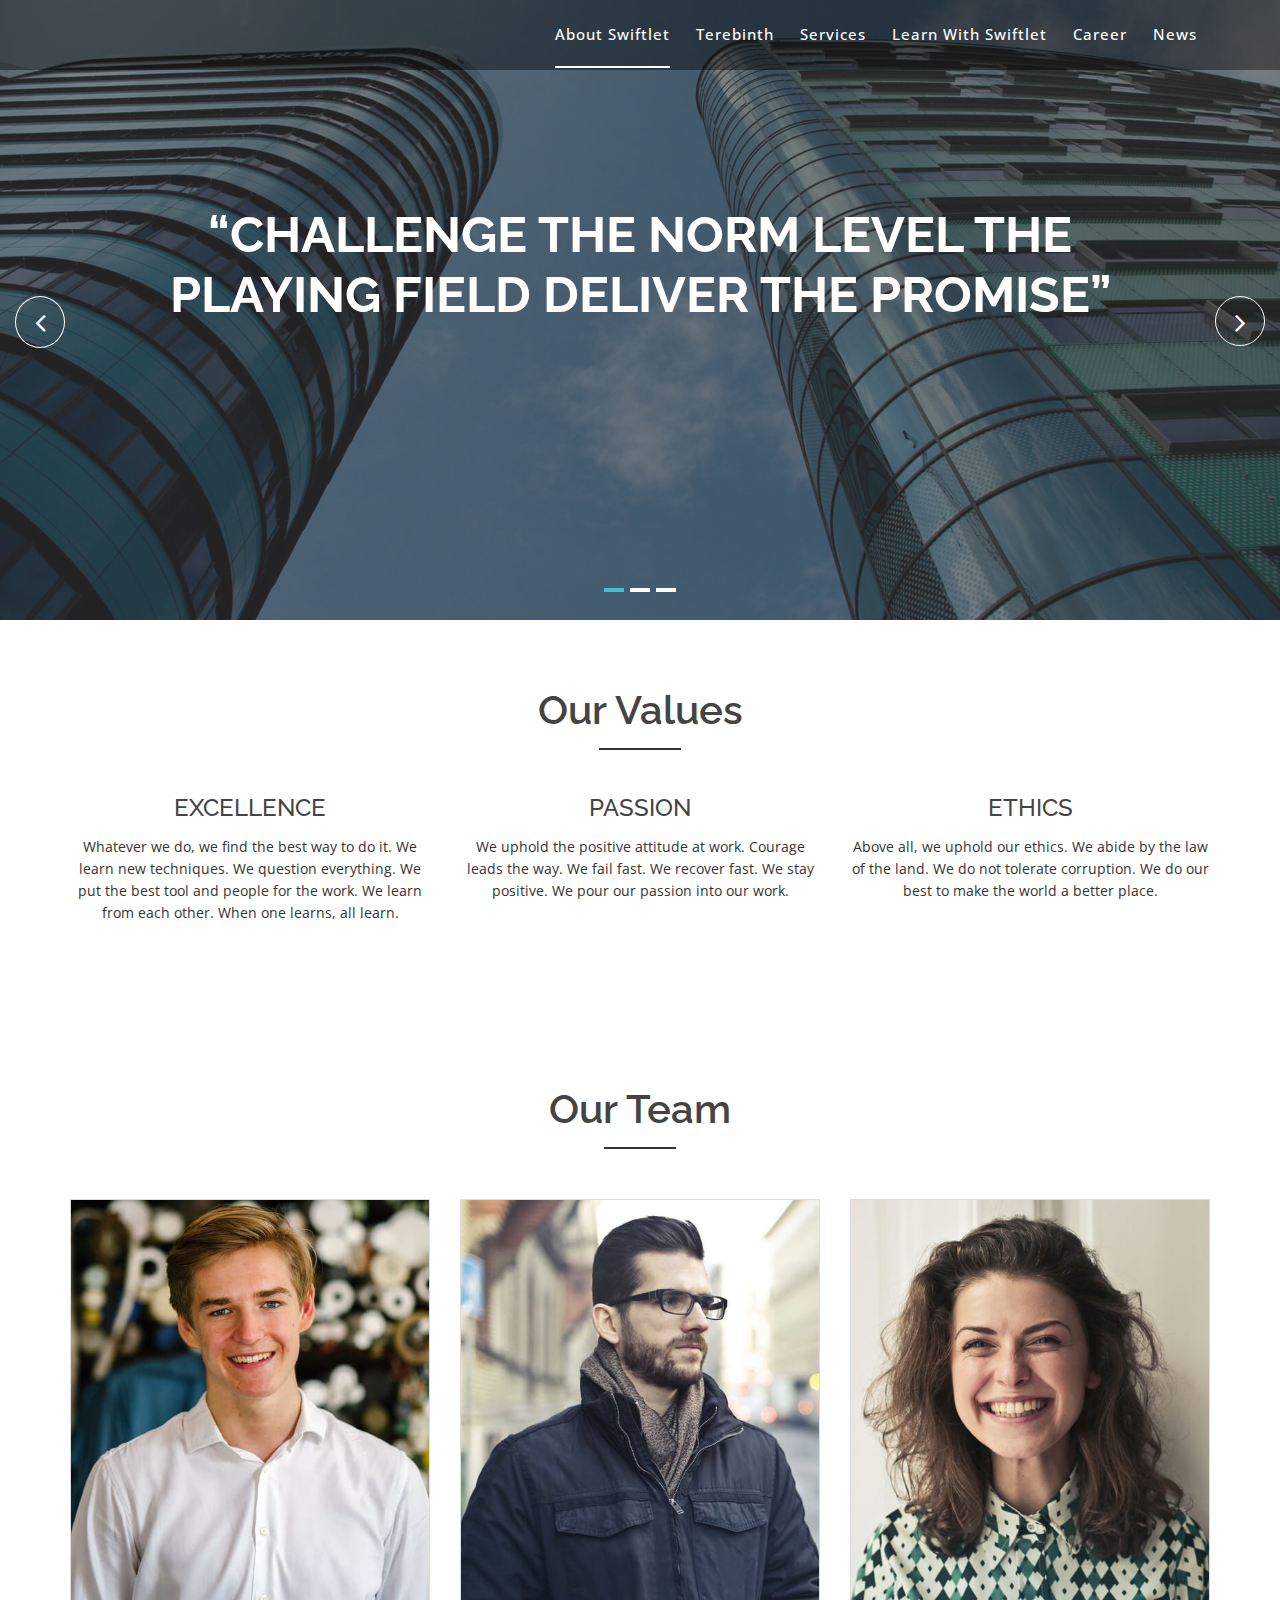
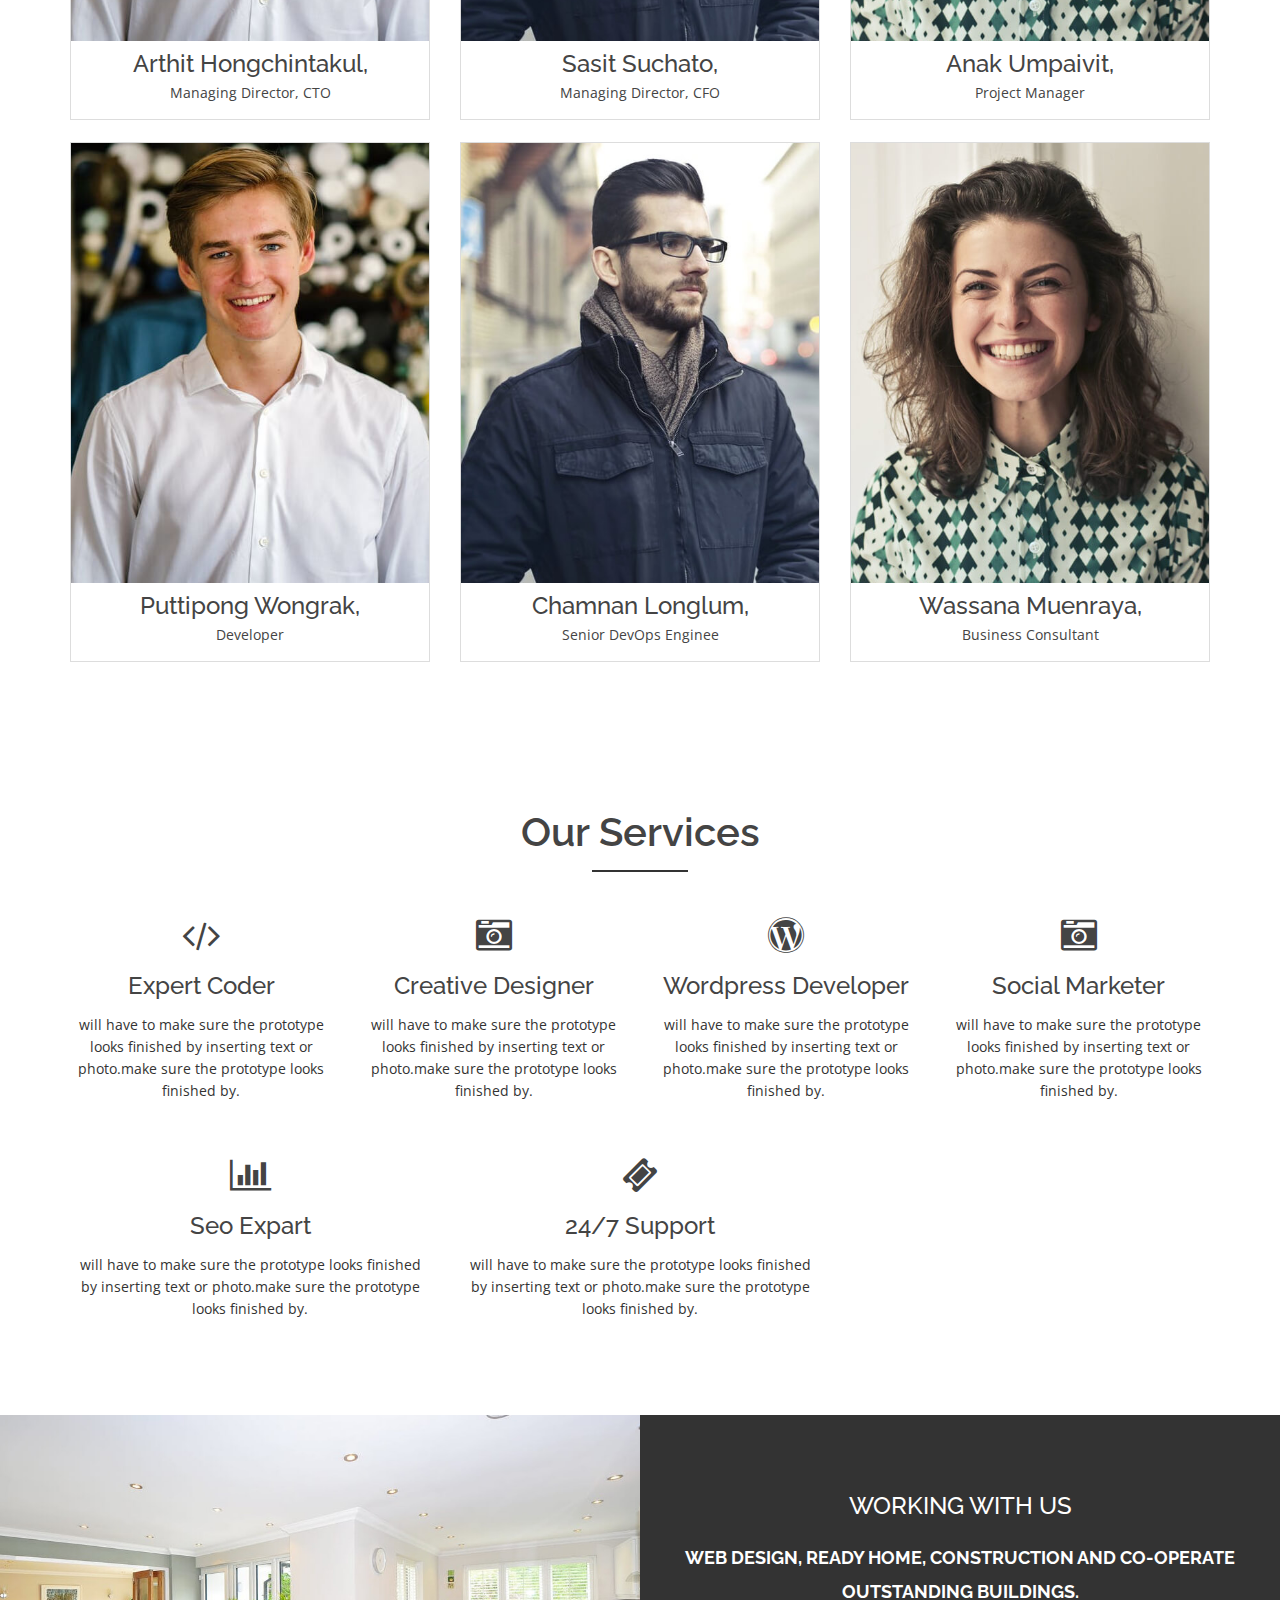
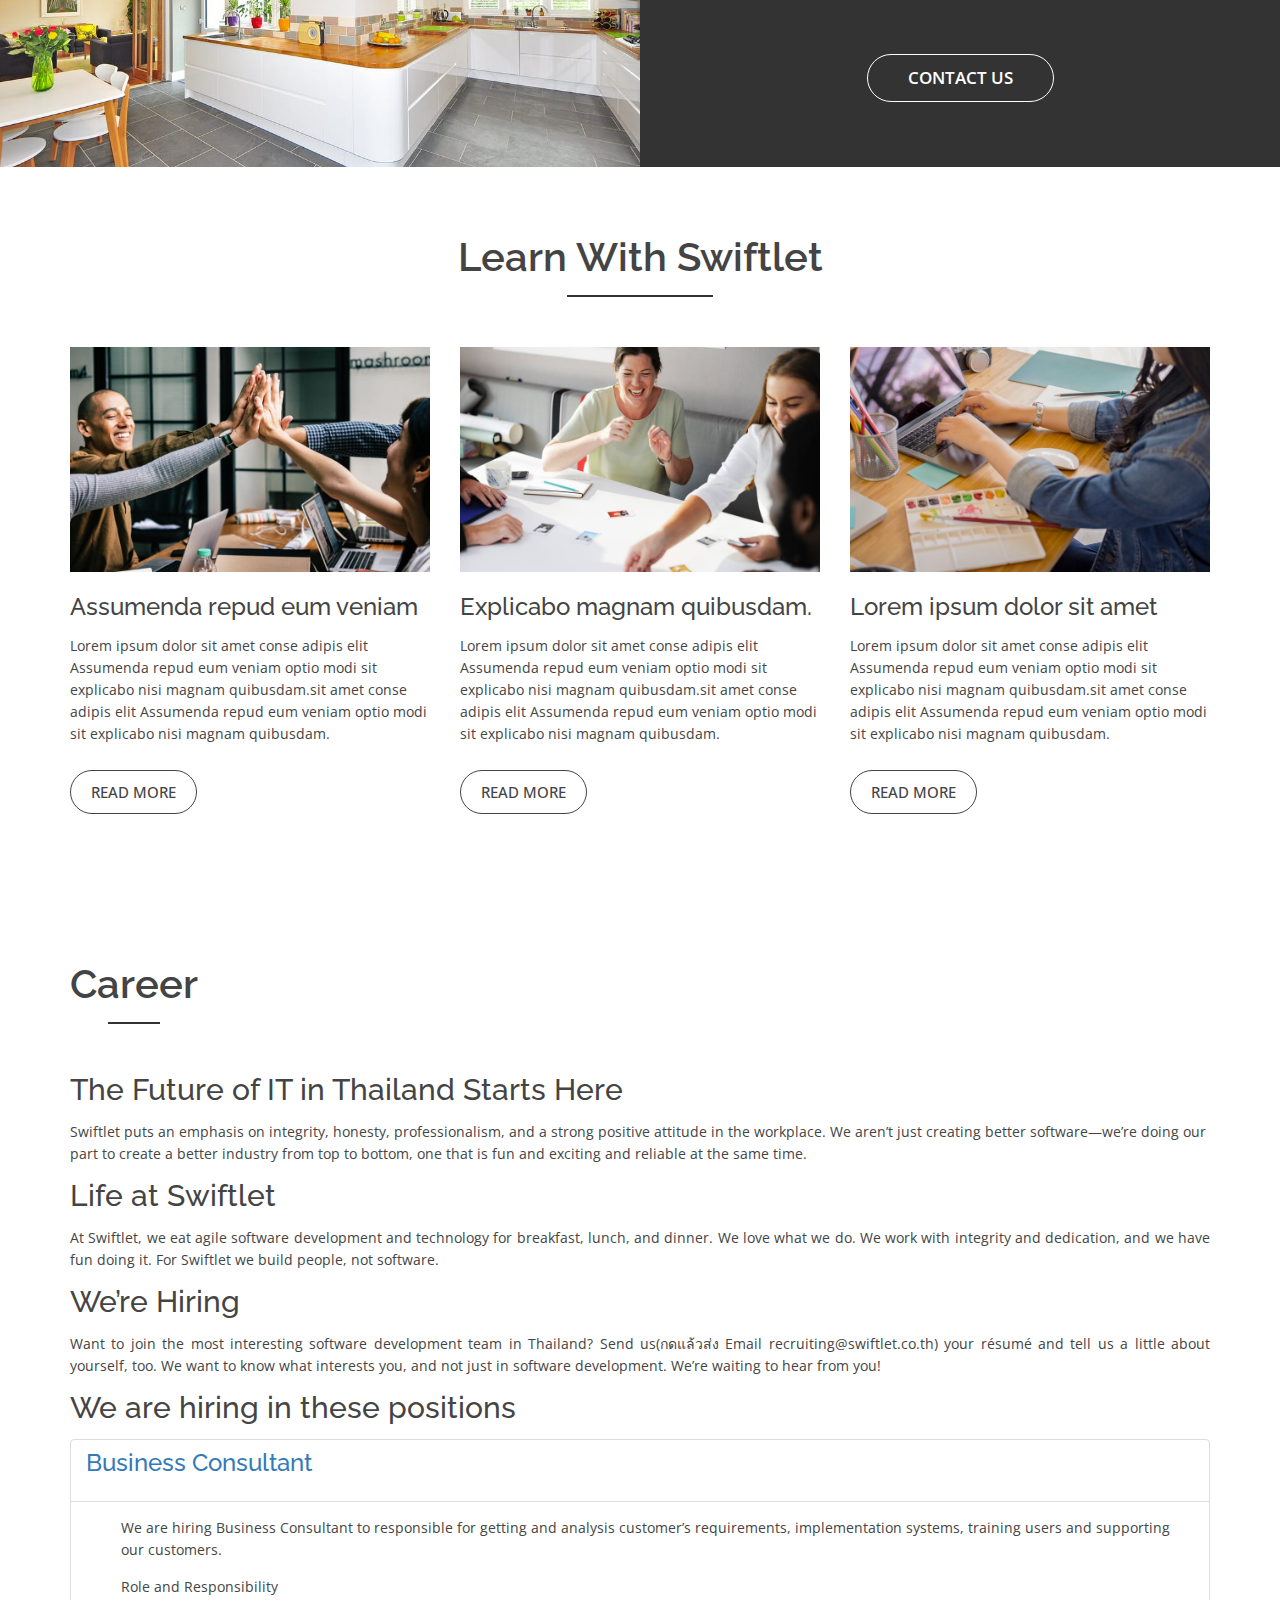
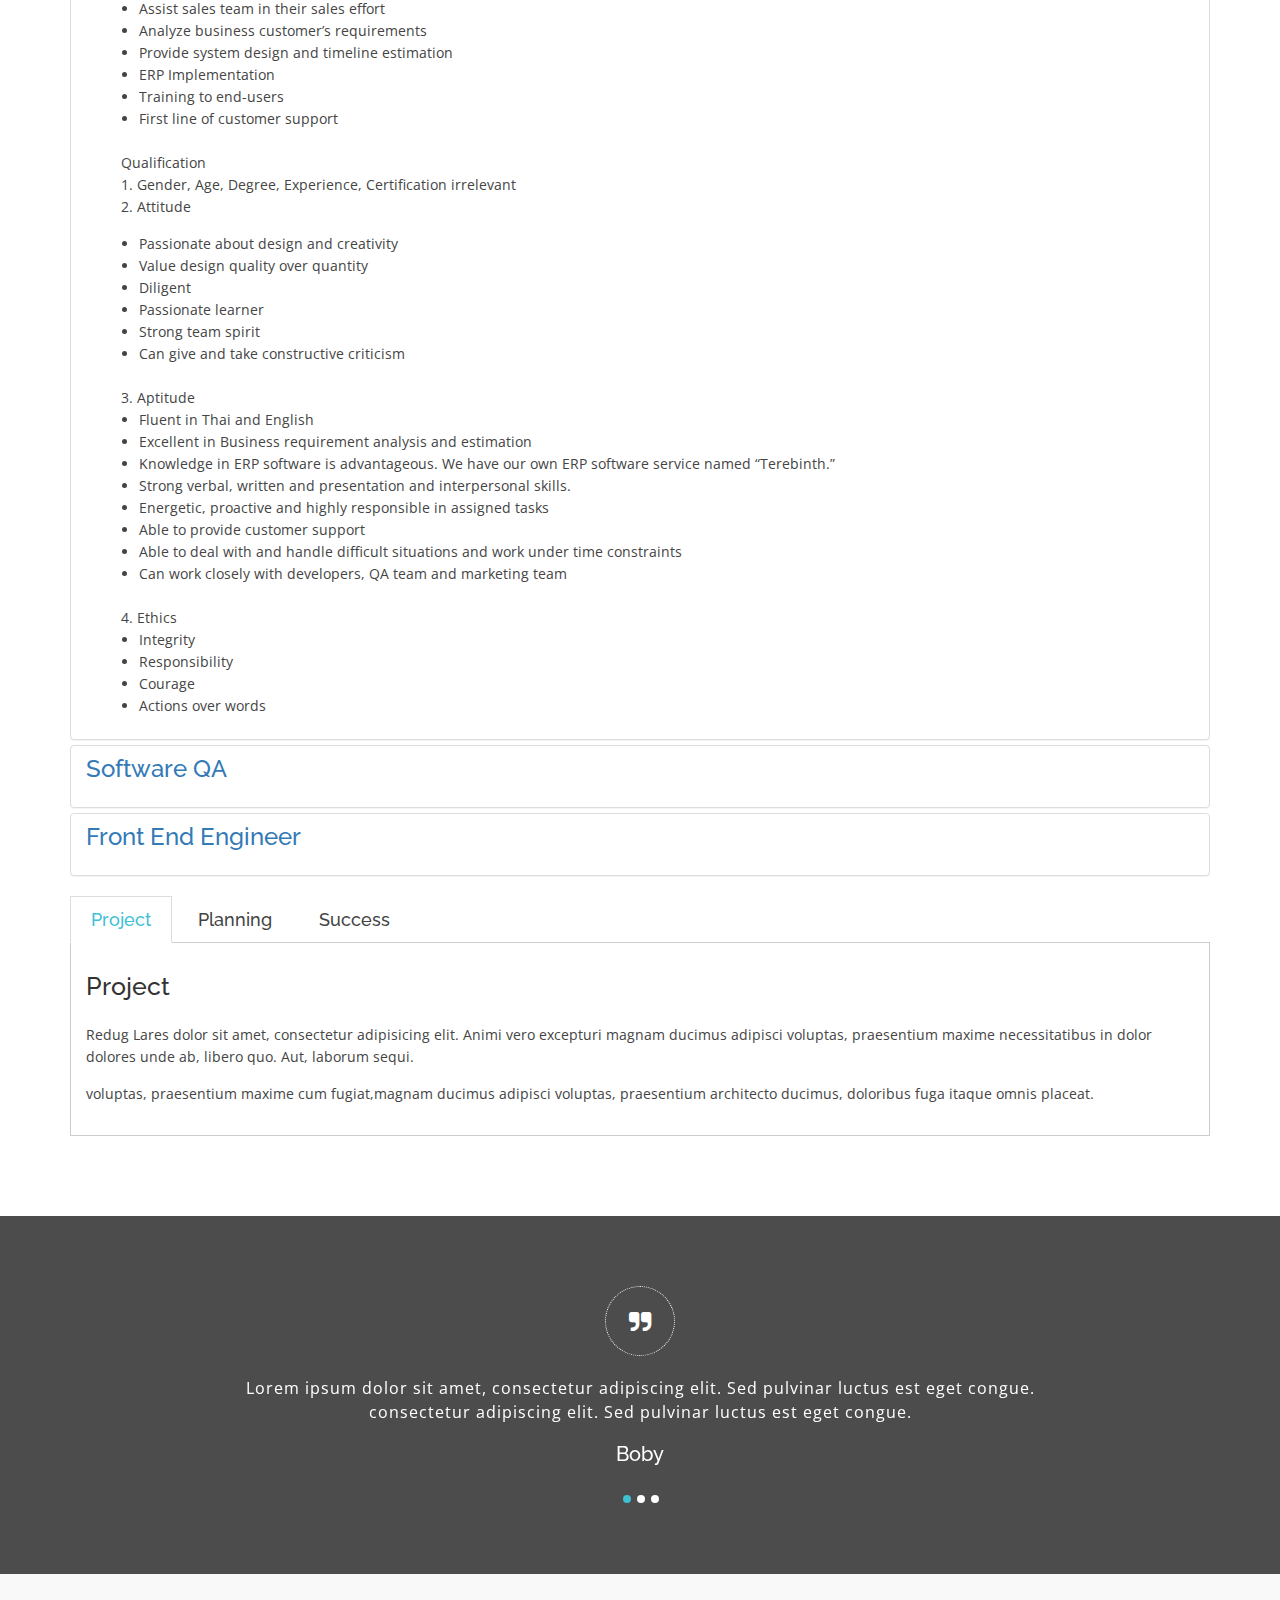
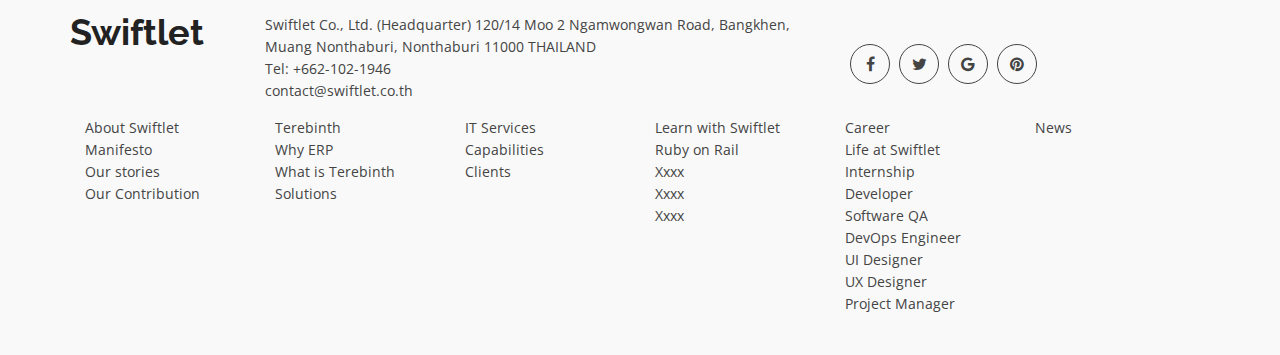
==== commit 6535af9e: "แก้ไข index.html" ====
--- a/eBusiness/index.html
+++ b/eBusiness/index.html
@@ -290,7 +290,7 @@
             <h2>Our Team</h2>
           </div>
         </div>
-      </div>
+      </div> 
       <div class="row">
         <div class="team-top">
           <div class="col-md-4 col-sm-3 col-xs-12">
@@ -1254,12 +1254,6 @@
 
   <script src="js/main.js"></script>
 
-
-
- 
-
-
-
 </body>
 
 </html>
@@ -1271,45 +1265,3 @@
 
 
 
-
-<span style="float:left;width:33.2%;">ลำดับที่ <span style=" padding-left:30px; background:white; border:1px solid;">&nbsp;&nbsp;&nbsp;&nbsp;&nbsp;&nbsp;&nbsp;&nbsp;&nbsp;&nbsp;</span>
-ในแบบ </span>
-
-<div class="line1" style="width:100%;">
-<label class="container" style="float:left;width:15.0%;">
-    <input type="checkbox"> (1) ภ.ง.ด.1ก
-    <span class="checkmark"></span>
-</label>
-<label class="container" style="float:left;width:21.4%;">
-    <input type="checkbox"> (2) ภ.ง.ด.1ก พิเศษ
-    <span class="checkmark"></span>
-</label>
-<label class="container" style="float:left;width:15.0%;">
-    <input type="checkbox"> (3) ภ.ง.ด.2
-    <span class="checkmark"></span>
-</label>
-<label class="container" style="float:left;width:15.0%;">
-    <input type="checkbox"> (4) ภ.ง.ด.3
-    <span class="checkmark"></span>
-</label>
-</div>
-<h6><span style="float:left;width:33.2%;">(ให้สามารถอ้างอิงหรือสอบยันกันได้ระหว่างลำดับที่ตาม
-    หนังสือรับรองฯ กับแบบยื่นรายการภาษีหักที่จ่าย) </span> </h6>
-<div class="line1" style="width:100%;">
-<label class="container" style="float:left;width:15.0%;">
-    <input type="checkbox"> (5) ภ.ง.ด.2ก
-    <span class="checkmark"></span>
-</label>
-<label class="container" style="float:left;width:21.4%;">
-    <input type="checkbox"> (6) ภ.ง.ด.3ก
-    <span class="checkmark"></span>
-</label>
-<label class="container" style="float:left;width:15.0%;">
-    <input type="checkbox"> (7) ภ.ง.ด.53
-    <span class="checkmark"></span>
-</label>
-<label class="container" style="float:left;width:15.0%;">
-
-</label>
-</div>
-</div><!--close box -->
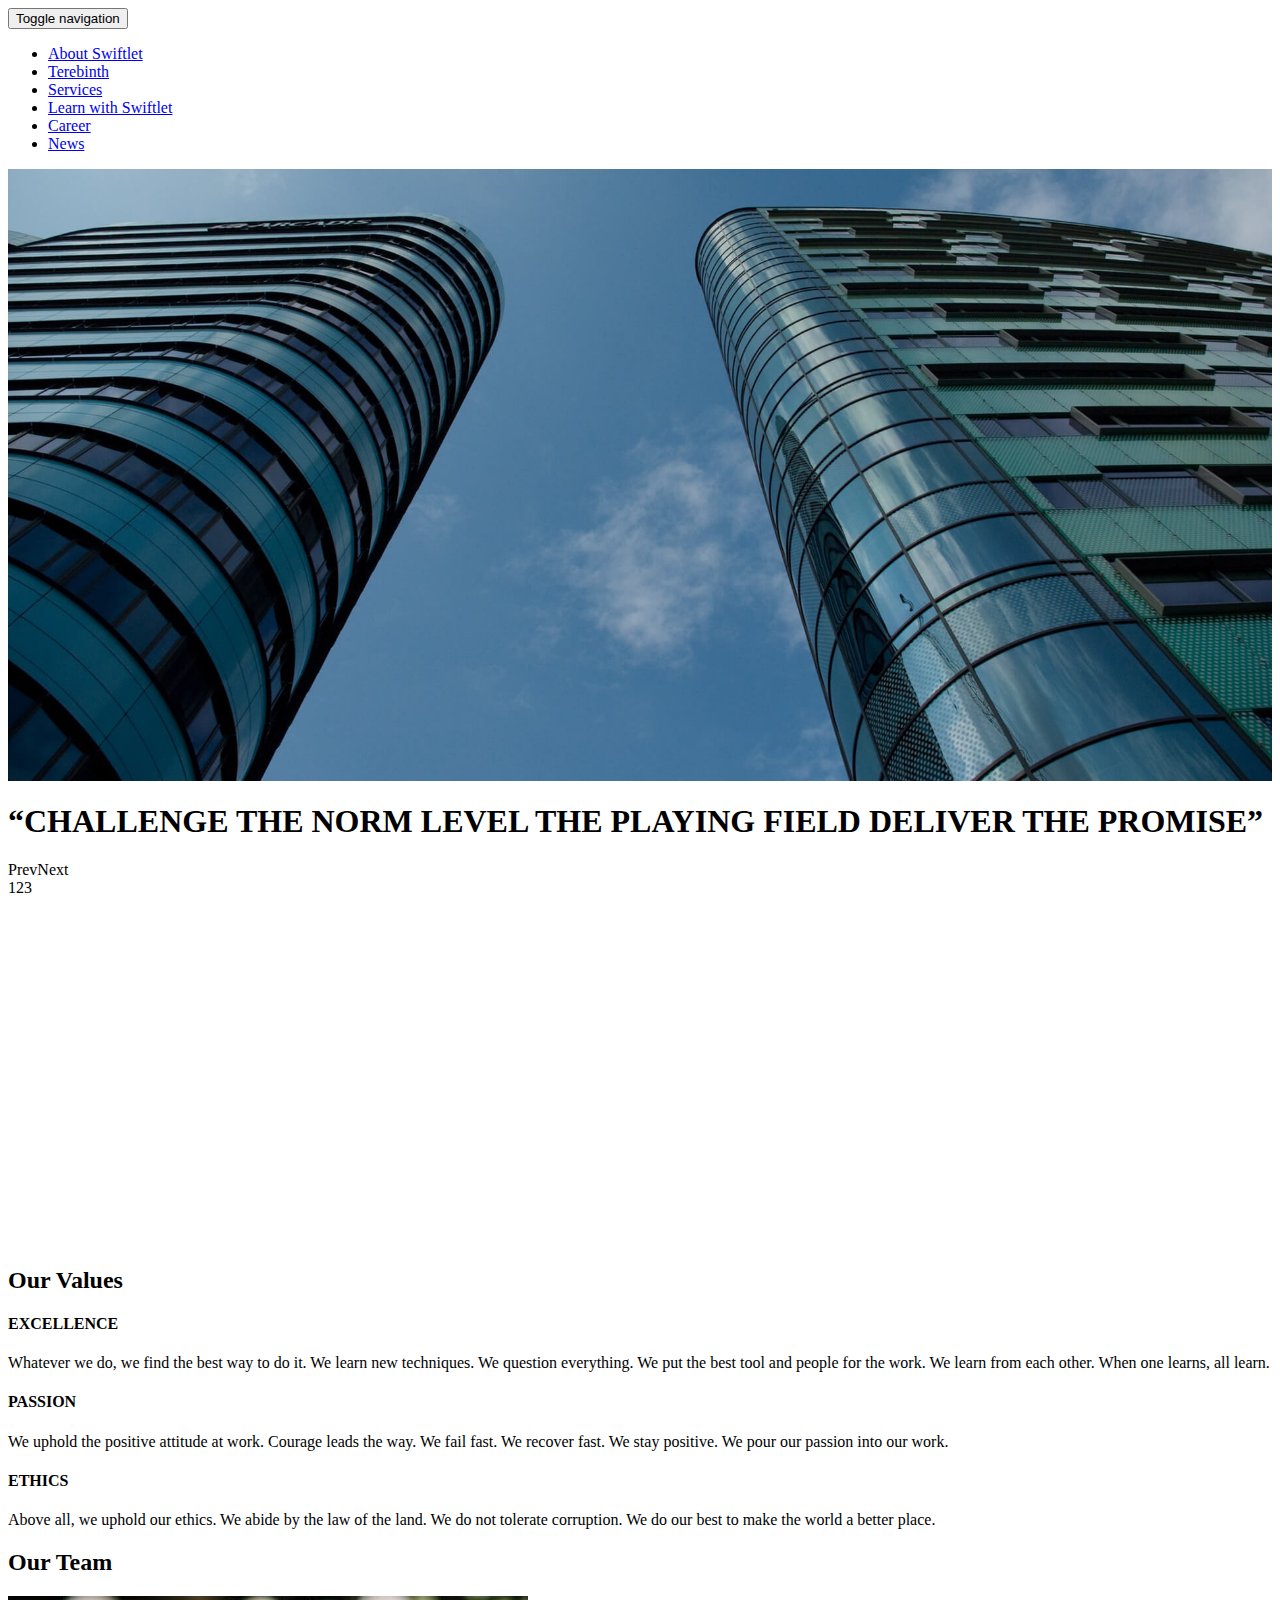
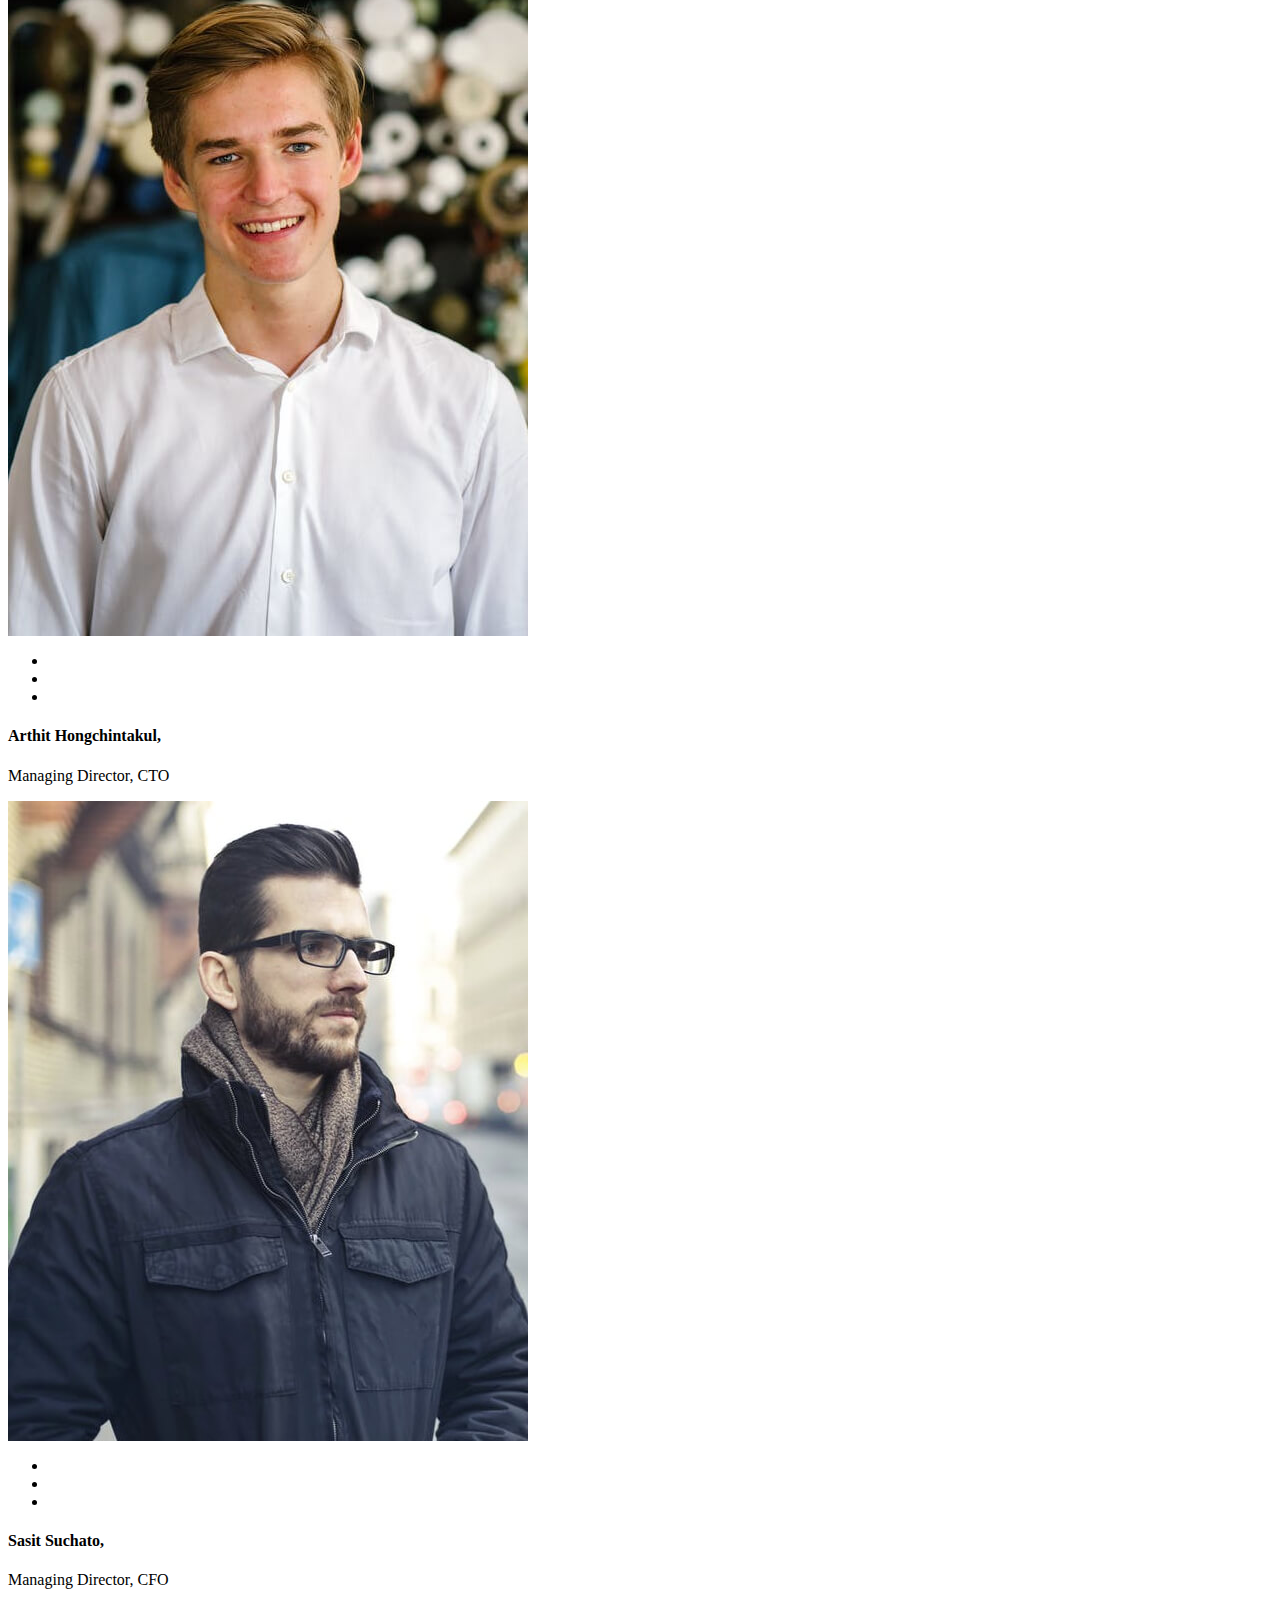
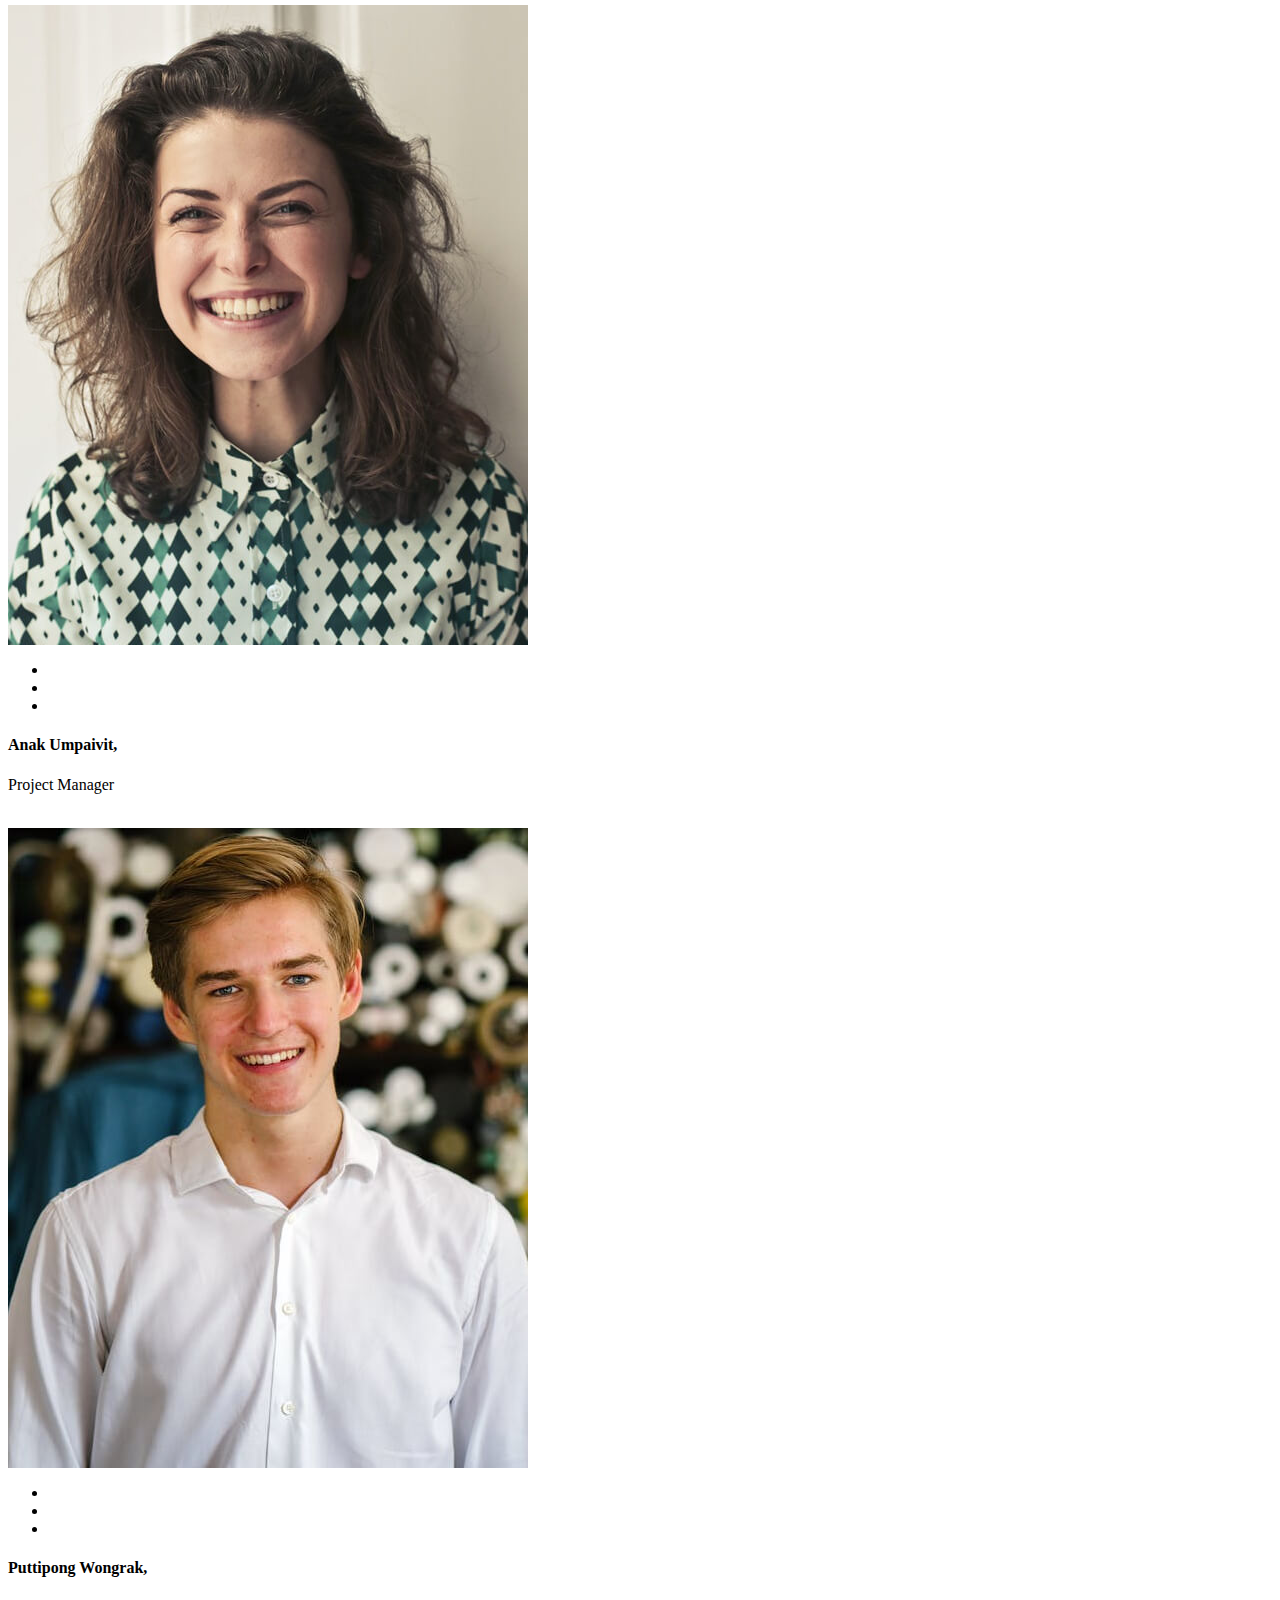
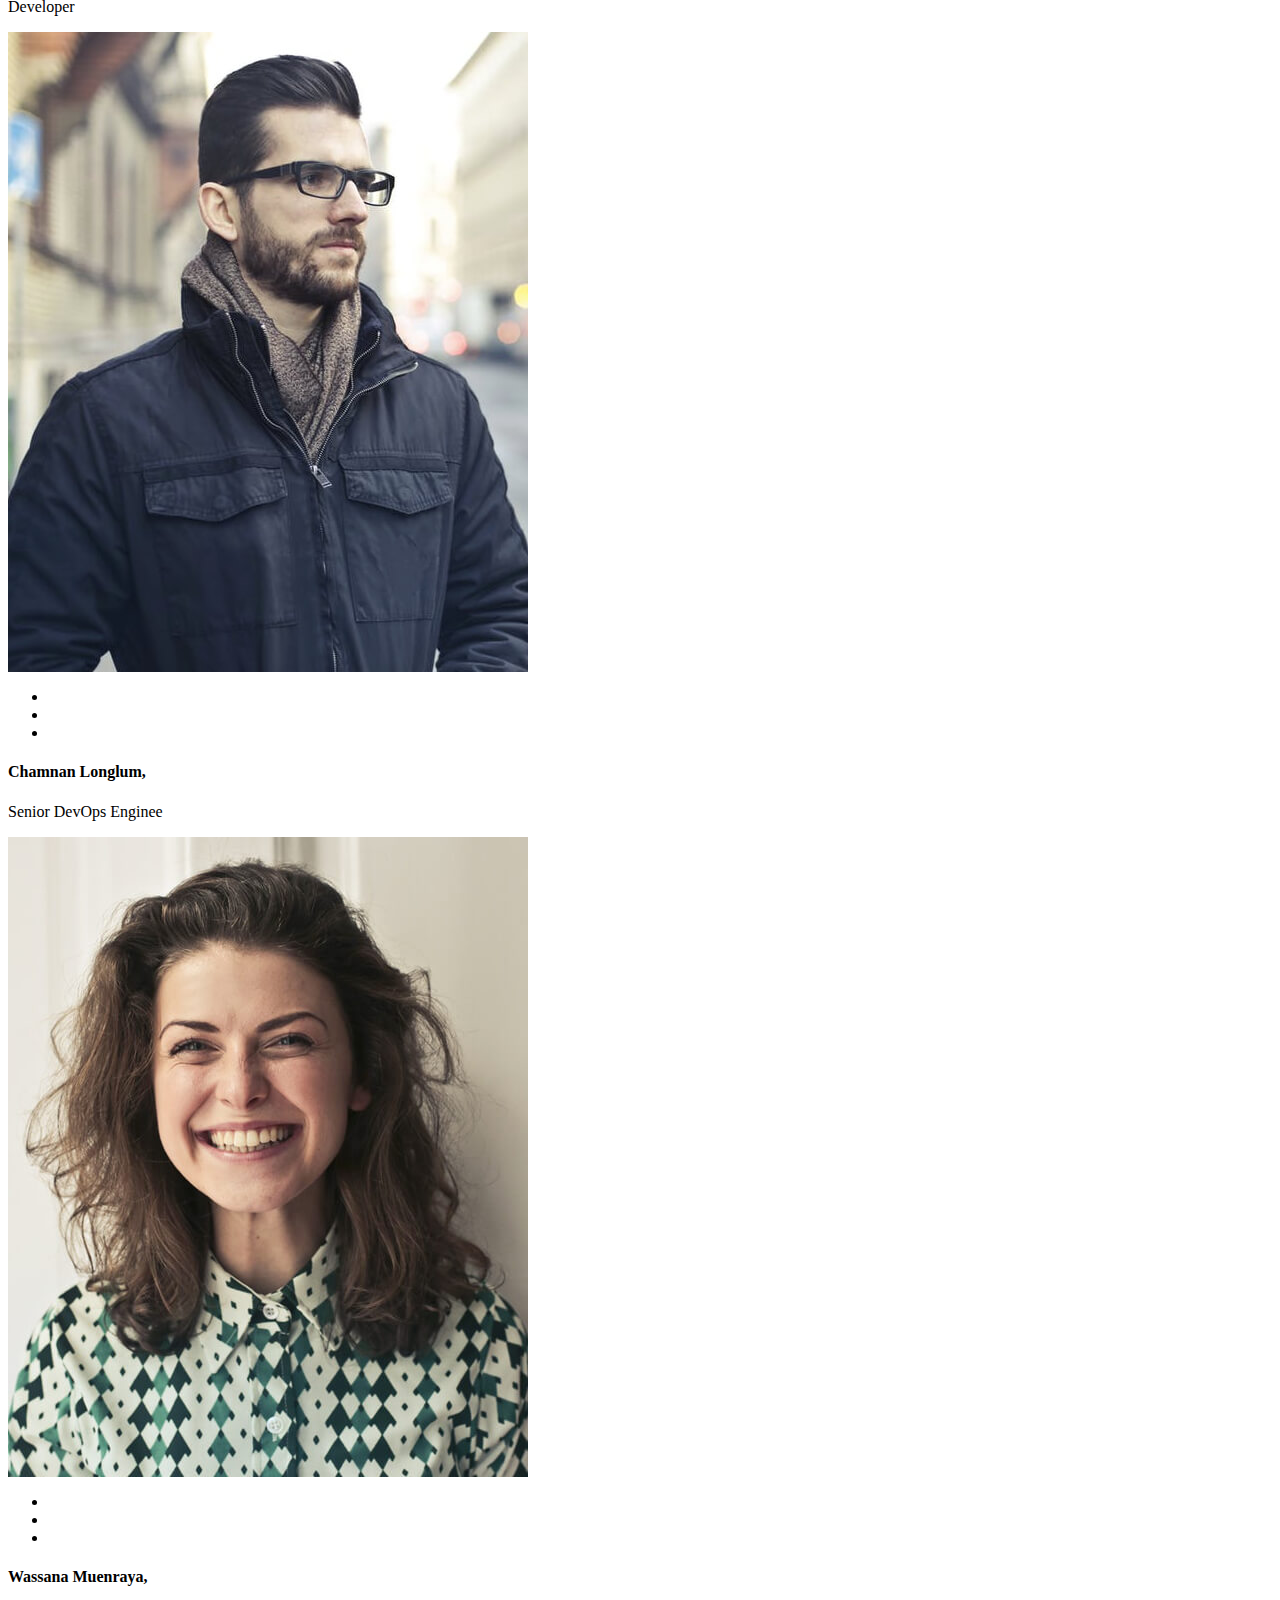
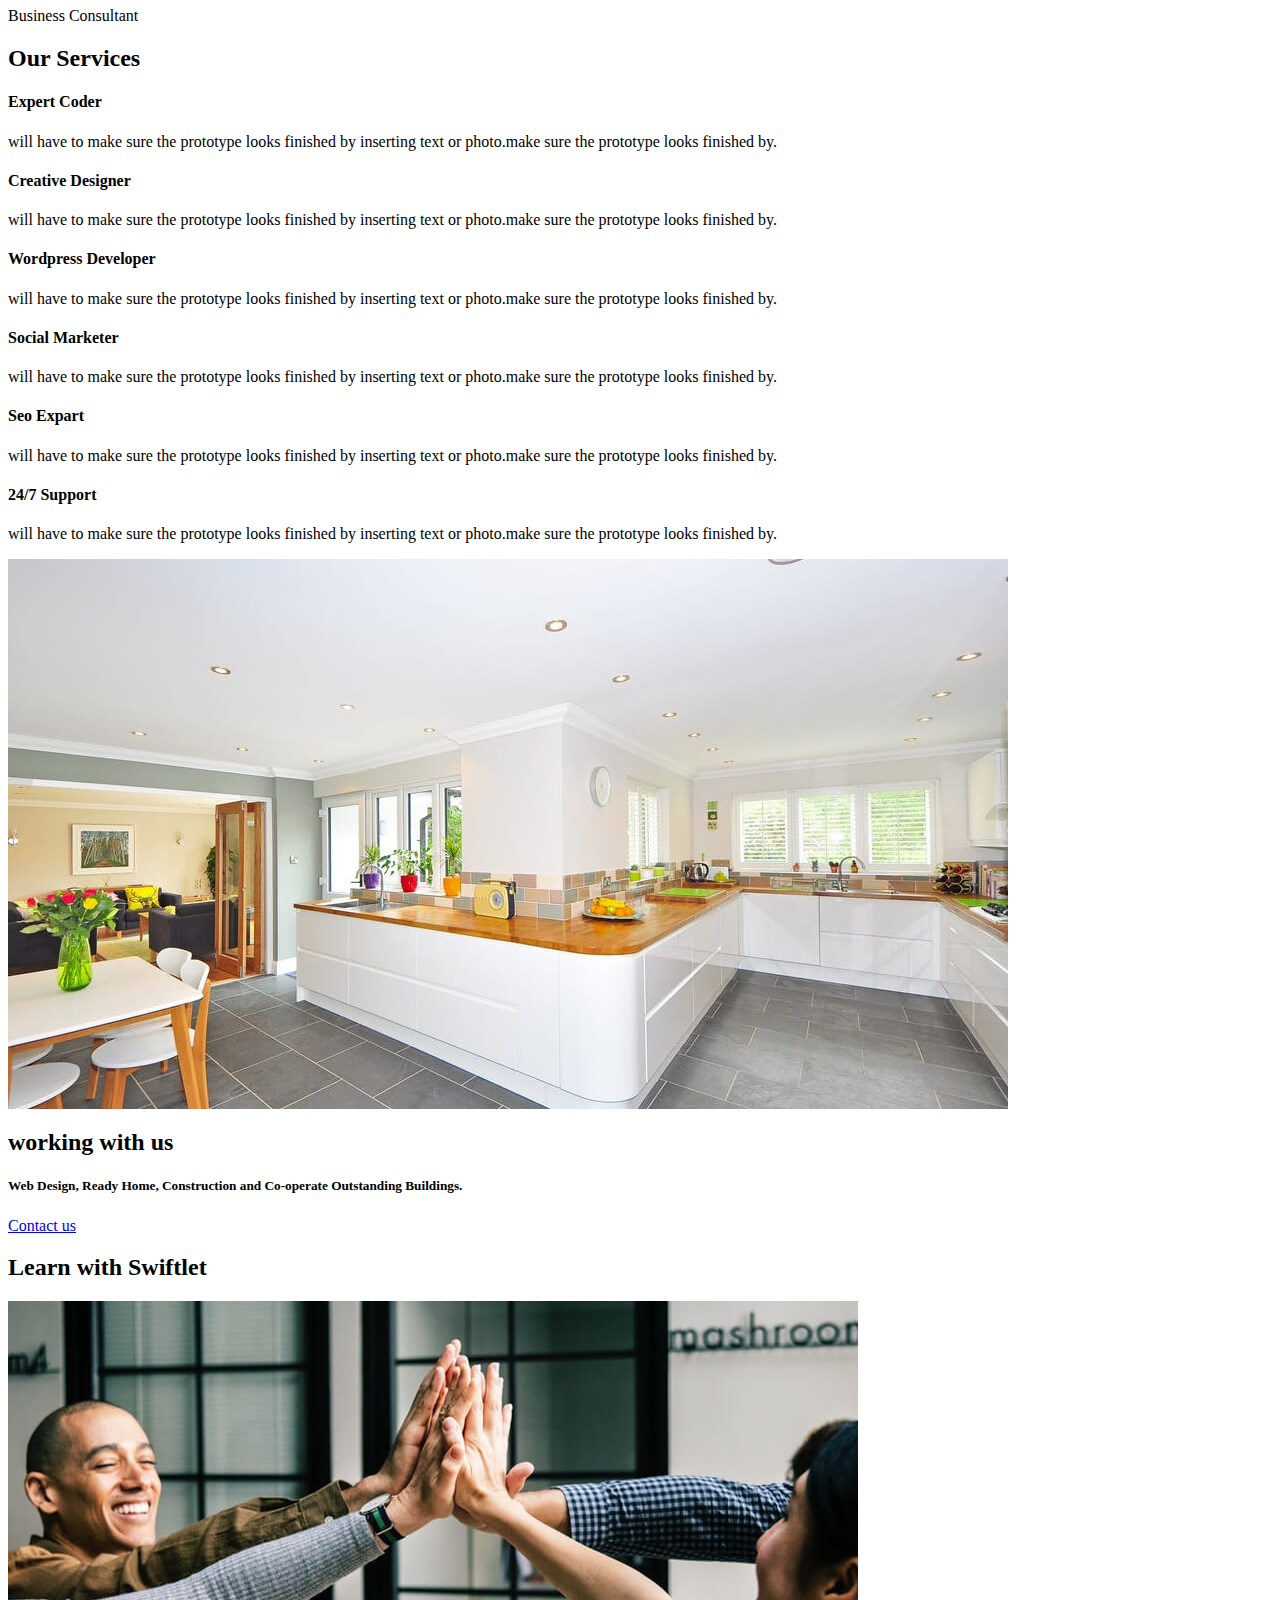
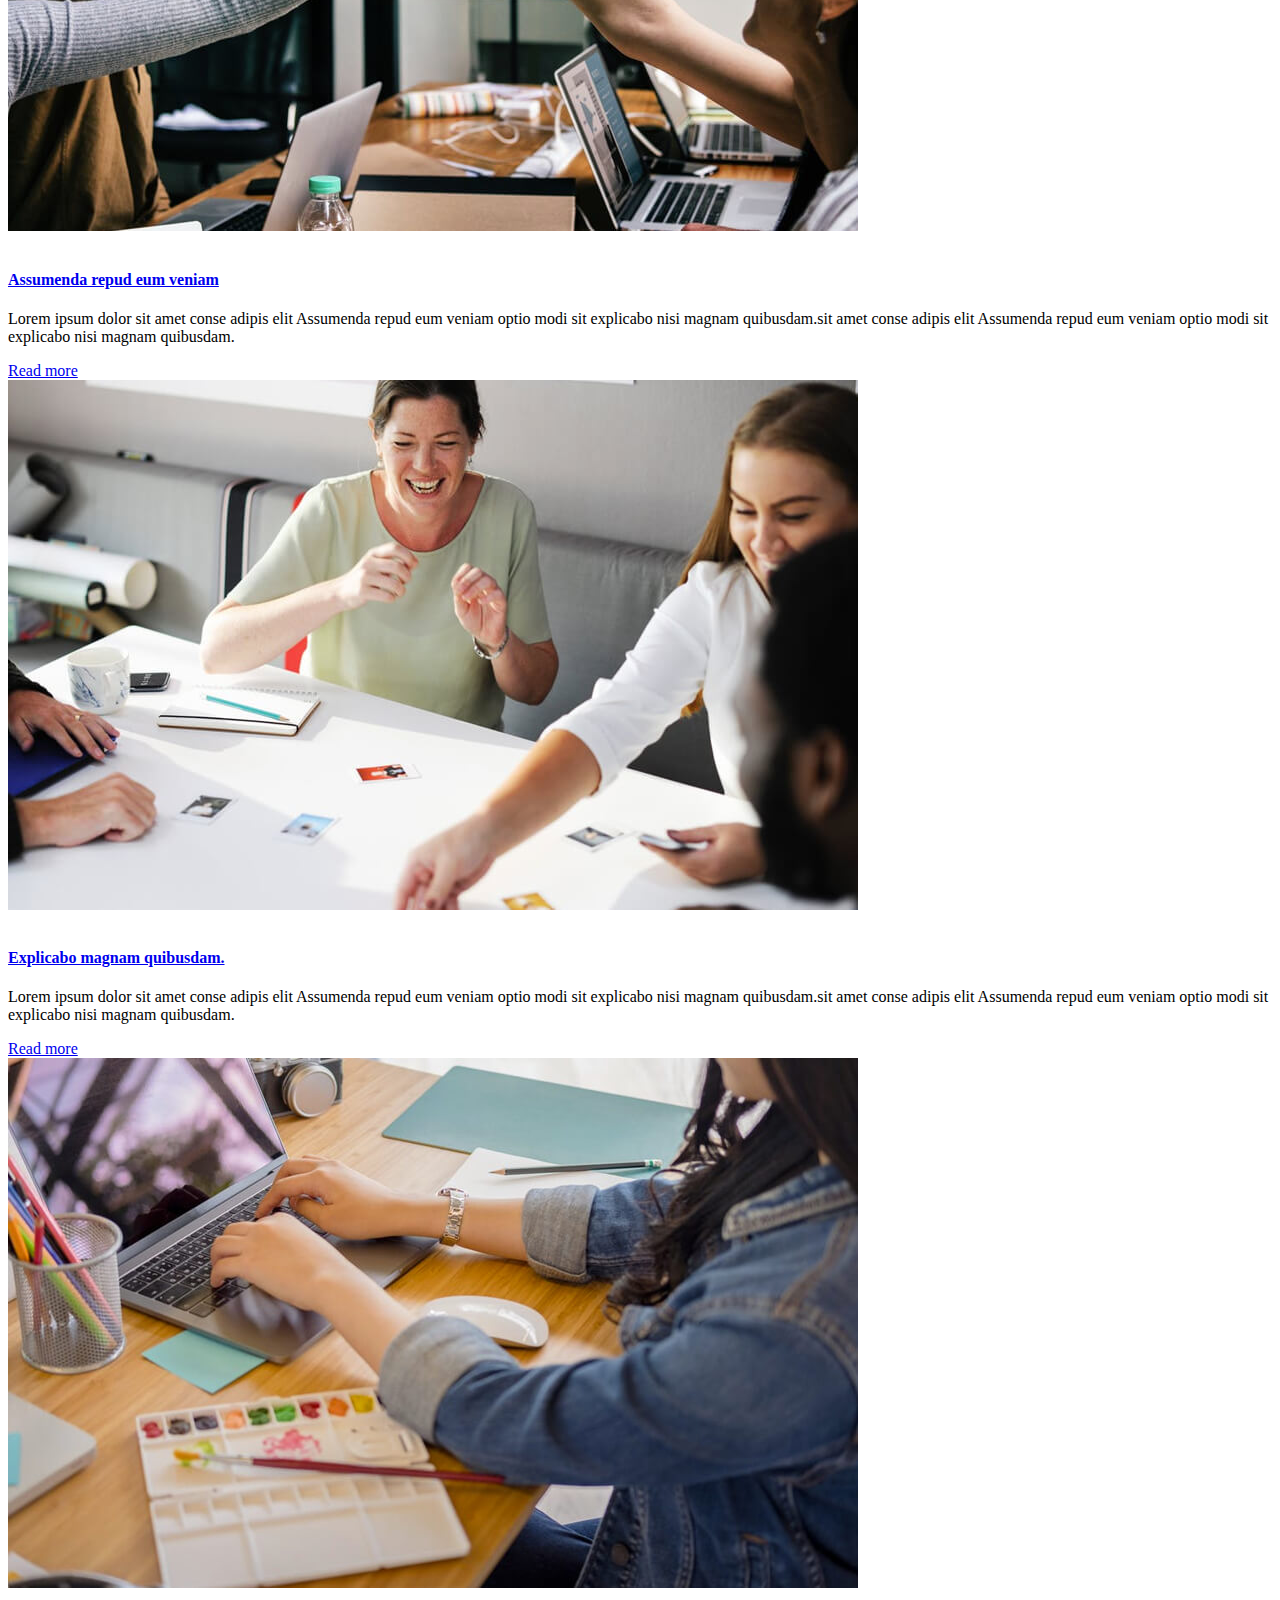
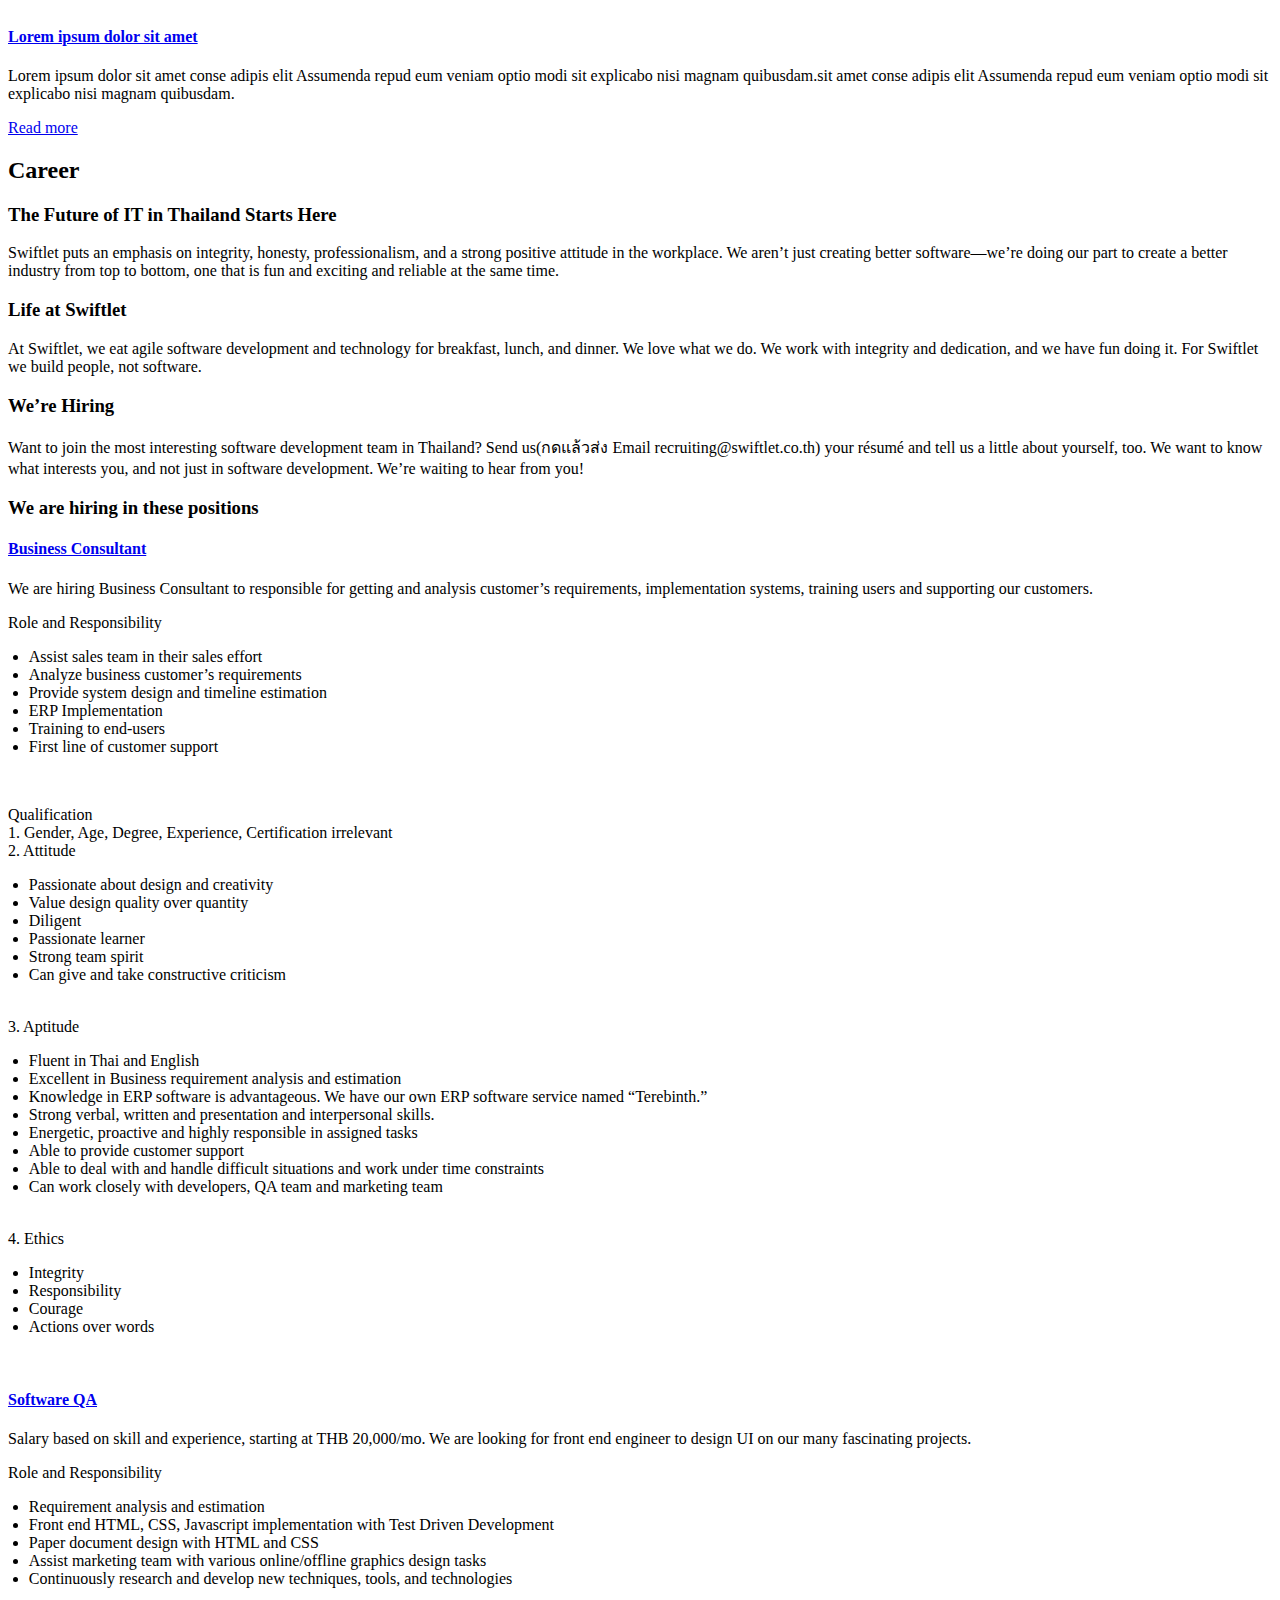
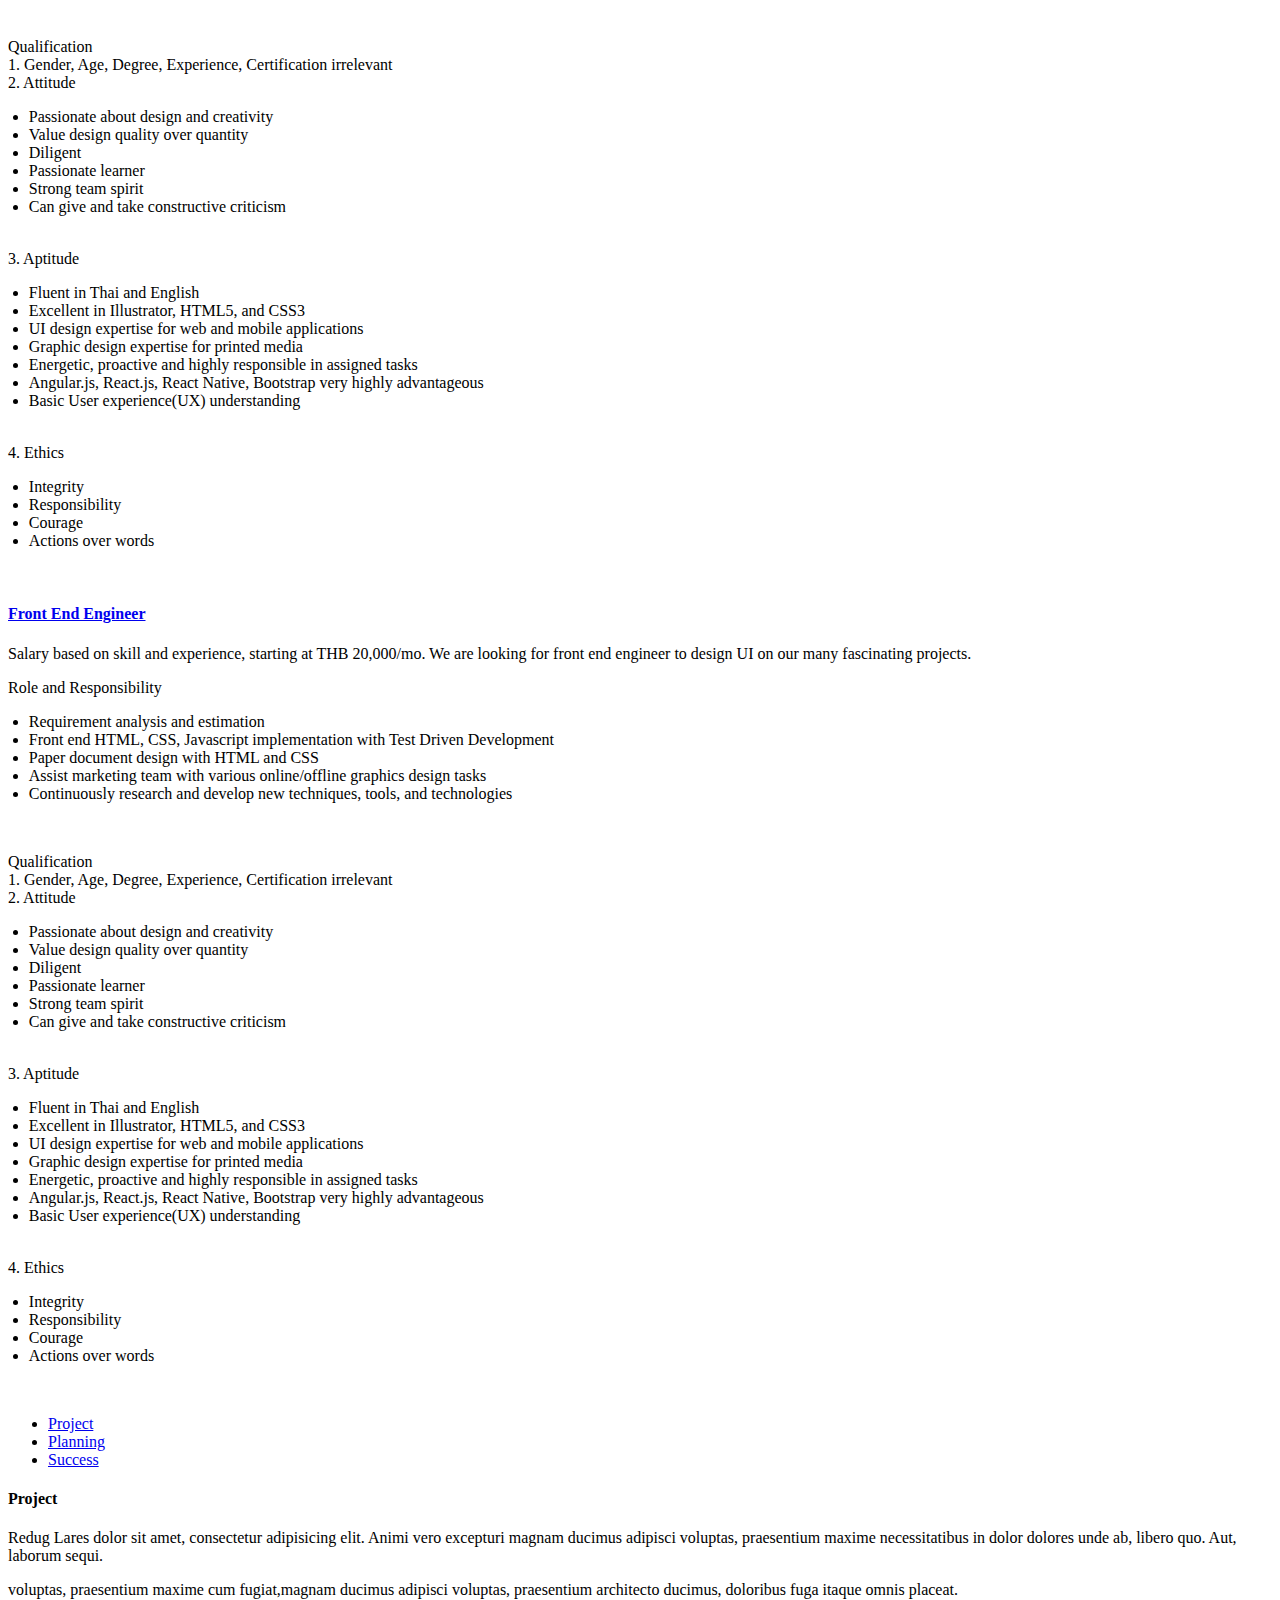
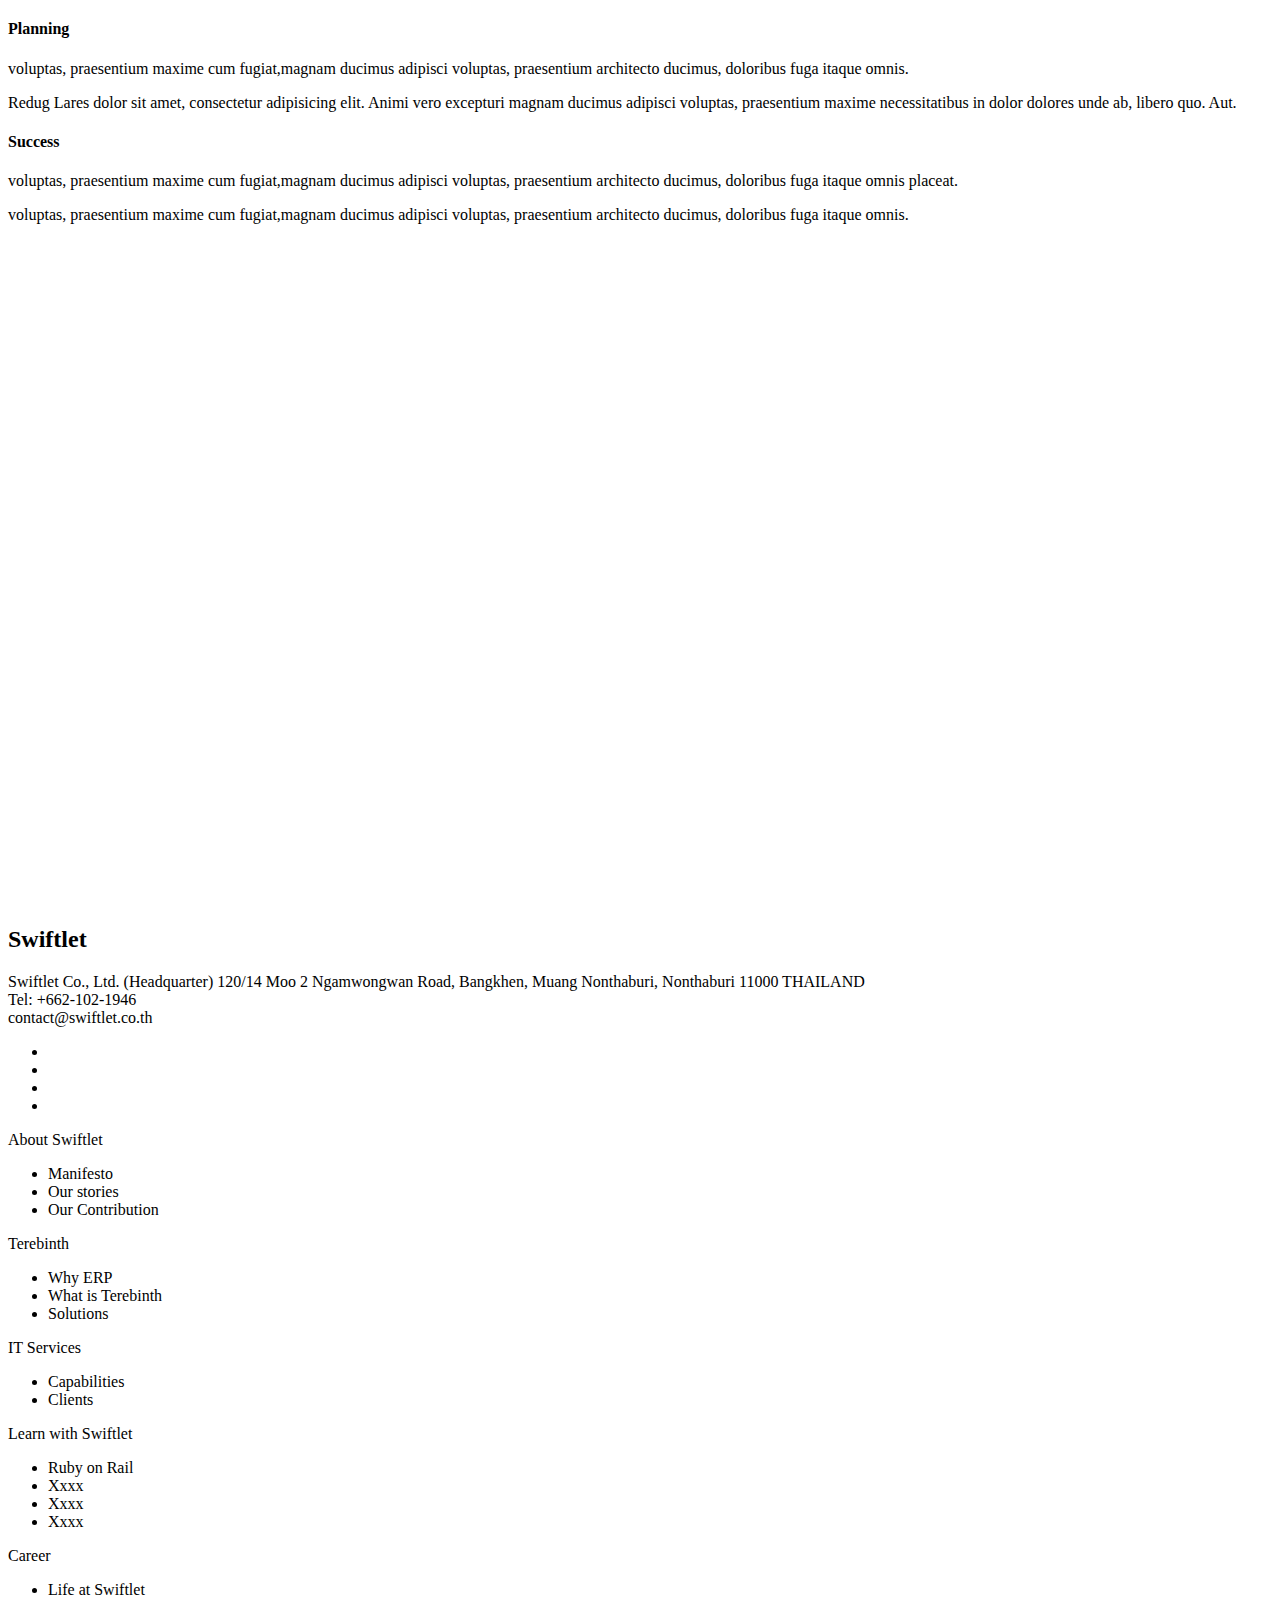
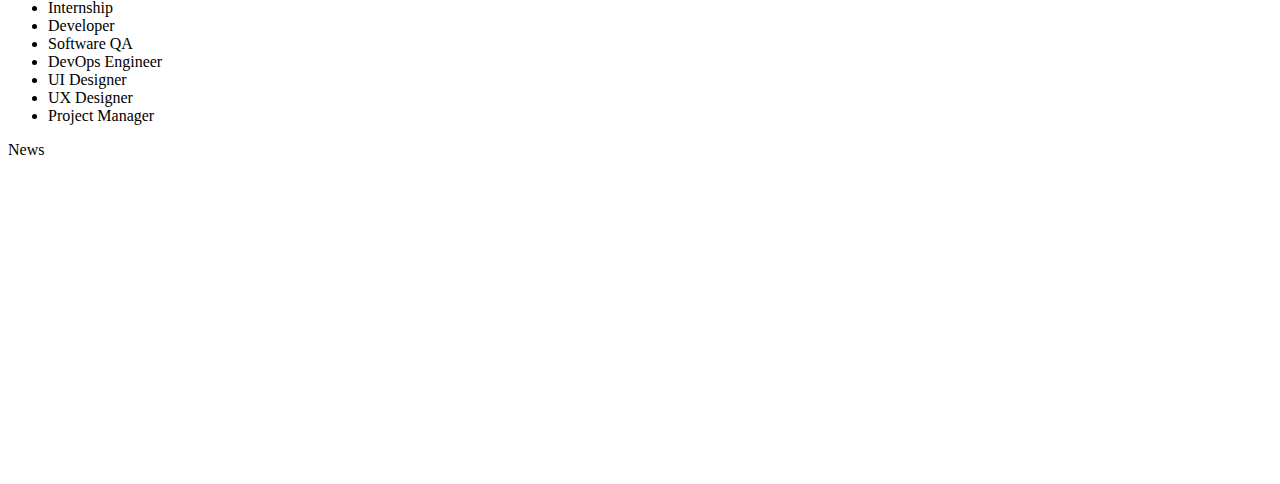
==== commit 3c7bbbe2: "Merge branch 'master' of https://github.com/dooddwebsite3/project_swiftlet" ====
--- a/eBusiness/index.html
+++ b/eBusiness/index.html
@@ -1,52 +1,4 @@
-<!doctype html>
-<html lang="en">
-<head>
-  <meta charset="utf-8">
-  <title>eBusiness Bootstrap Template</title>
-  <meta content="width=device-width, initial-scale=1.0" name="viewport">
-  <meta content="" name="keywords">
-  <meta content="" name="description">
-
-  <!-- Favicons -->
-  <link href="img/favicon.png" rel="icon">
-  <link href="img/apple-touch-icon.png" rel="apple-touch-icon">
-
-  <!-- Google Fonts -->
-  <link href="https://fonts.googleapis.com/css?family=Open+Sans:300,400,400i,600,700|Raleway:300,400,400i,500,500i,700,800,900" rel="stylesheet">
-
-  <!-- Bootstrap CSS File -->
-  <link href="lib/bootstrap/css/bootstrap.min.css" rel="stylesheet">
-
-  <!-- Libraries CSS Files -->
-  <link href="lib/nivo-slider/css/nivo-slider.css" rel="stylesheet">
-  <link href="lib/owlcarousel/owl.carousel.css" rel="stylesheet">
-  <link href="lib/owlcarousel/owl.transitions.css" rel="stylesheet">
-  <link href="lib/font-awesome/css/font-awesome.min.css" rel="stylesheet">
-  <link href="lib/animate/animate.min.css" rel="stylesheet">
-  <link href="lib/venobox/venobox.css" rel="stylesheet">
-
-  <!-- Nivo Slider Theme -->
-  <link href="css/nivo-slider-theme.css" rel="stylesheet">
-
-  <!-- Main Stylesheet File -->
-  <link href="css/style.css" rel="stylesheet">
-
-  <!-- Responsive Stylesheet File -->
-  <link href="css/responsive.css" rel="stylesheet">
-
-
-
-
-
-
-
-  <!-- =======================================================
-    Theme Name: eBusiness
-    Theme URL: https://bootstrapmade.com/ebusiness-bootstrap-corporate-template/
-    Author: BootstrapMade.com
-    License: https://bootstrapmade.com/license/
-  ======================================================= -->
-</head>
+
 
 <body data-spy="scroll" data-target="#navbar-example">
 
